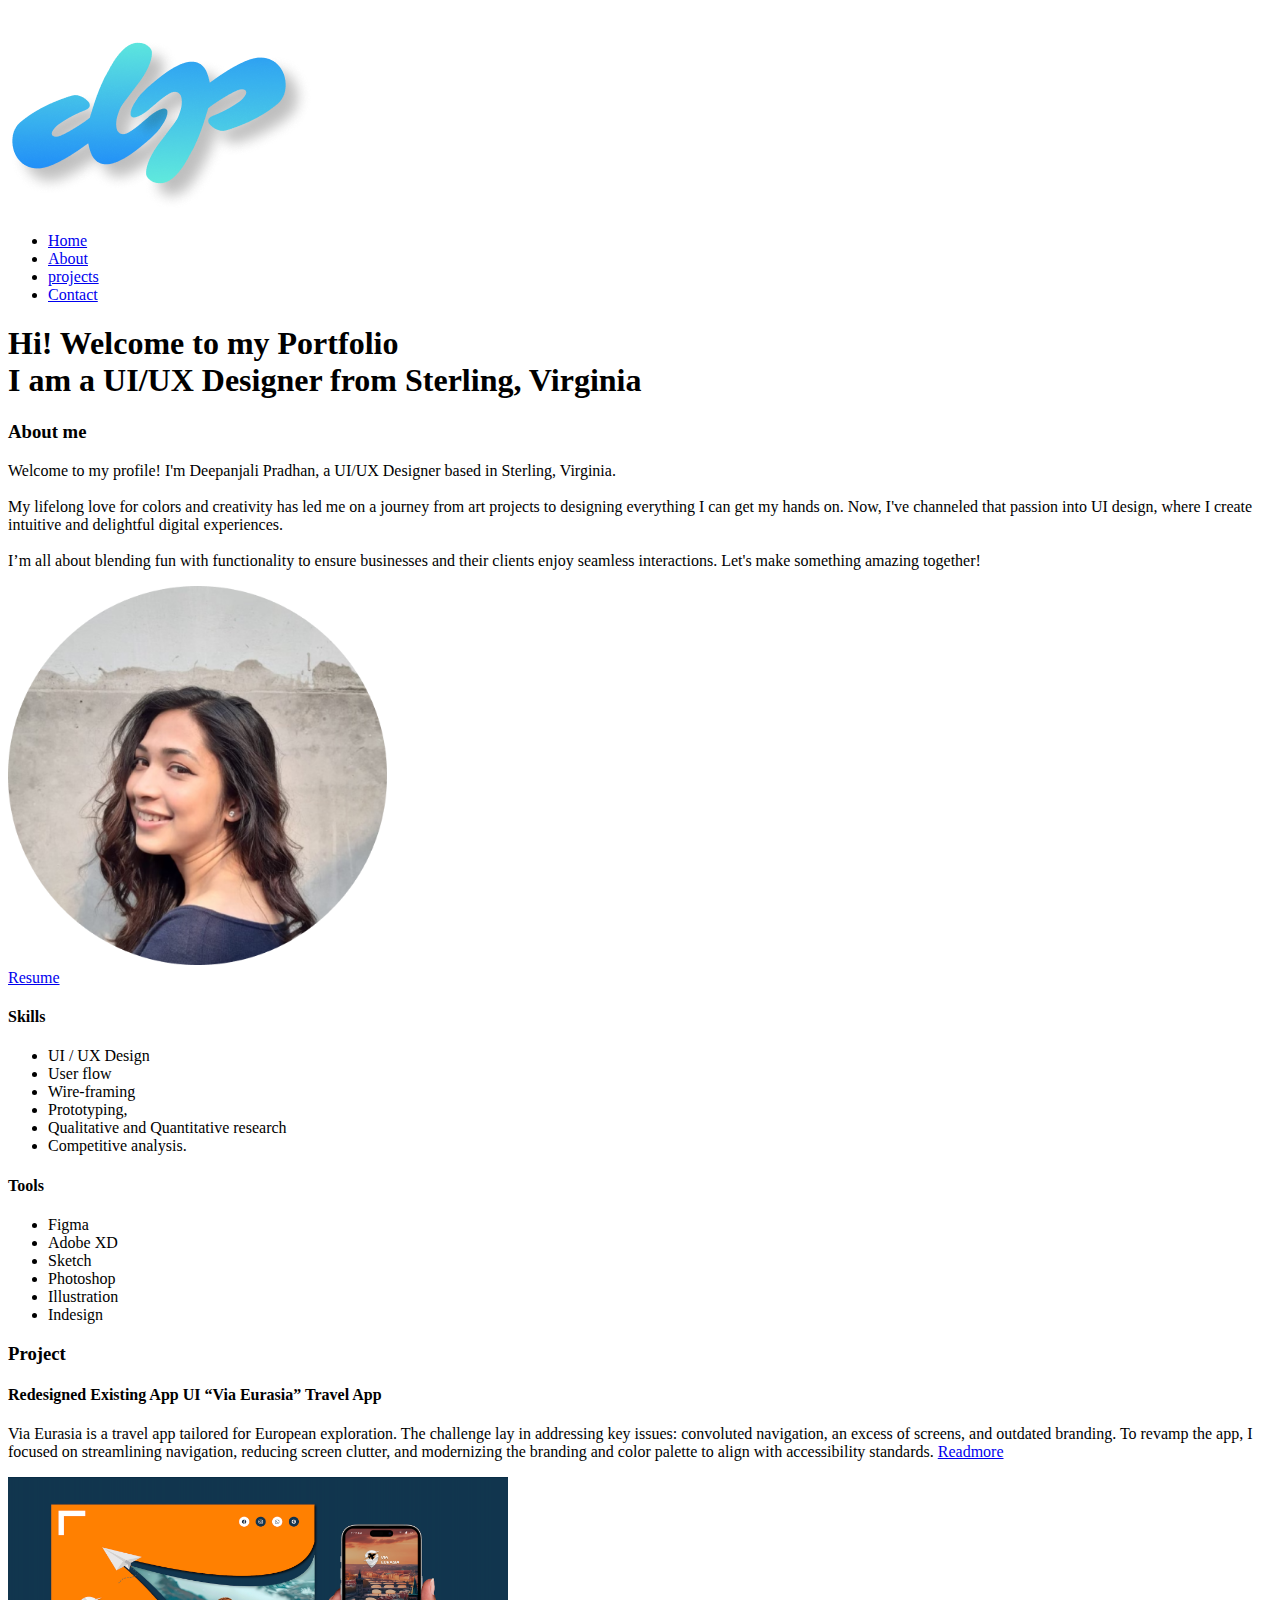
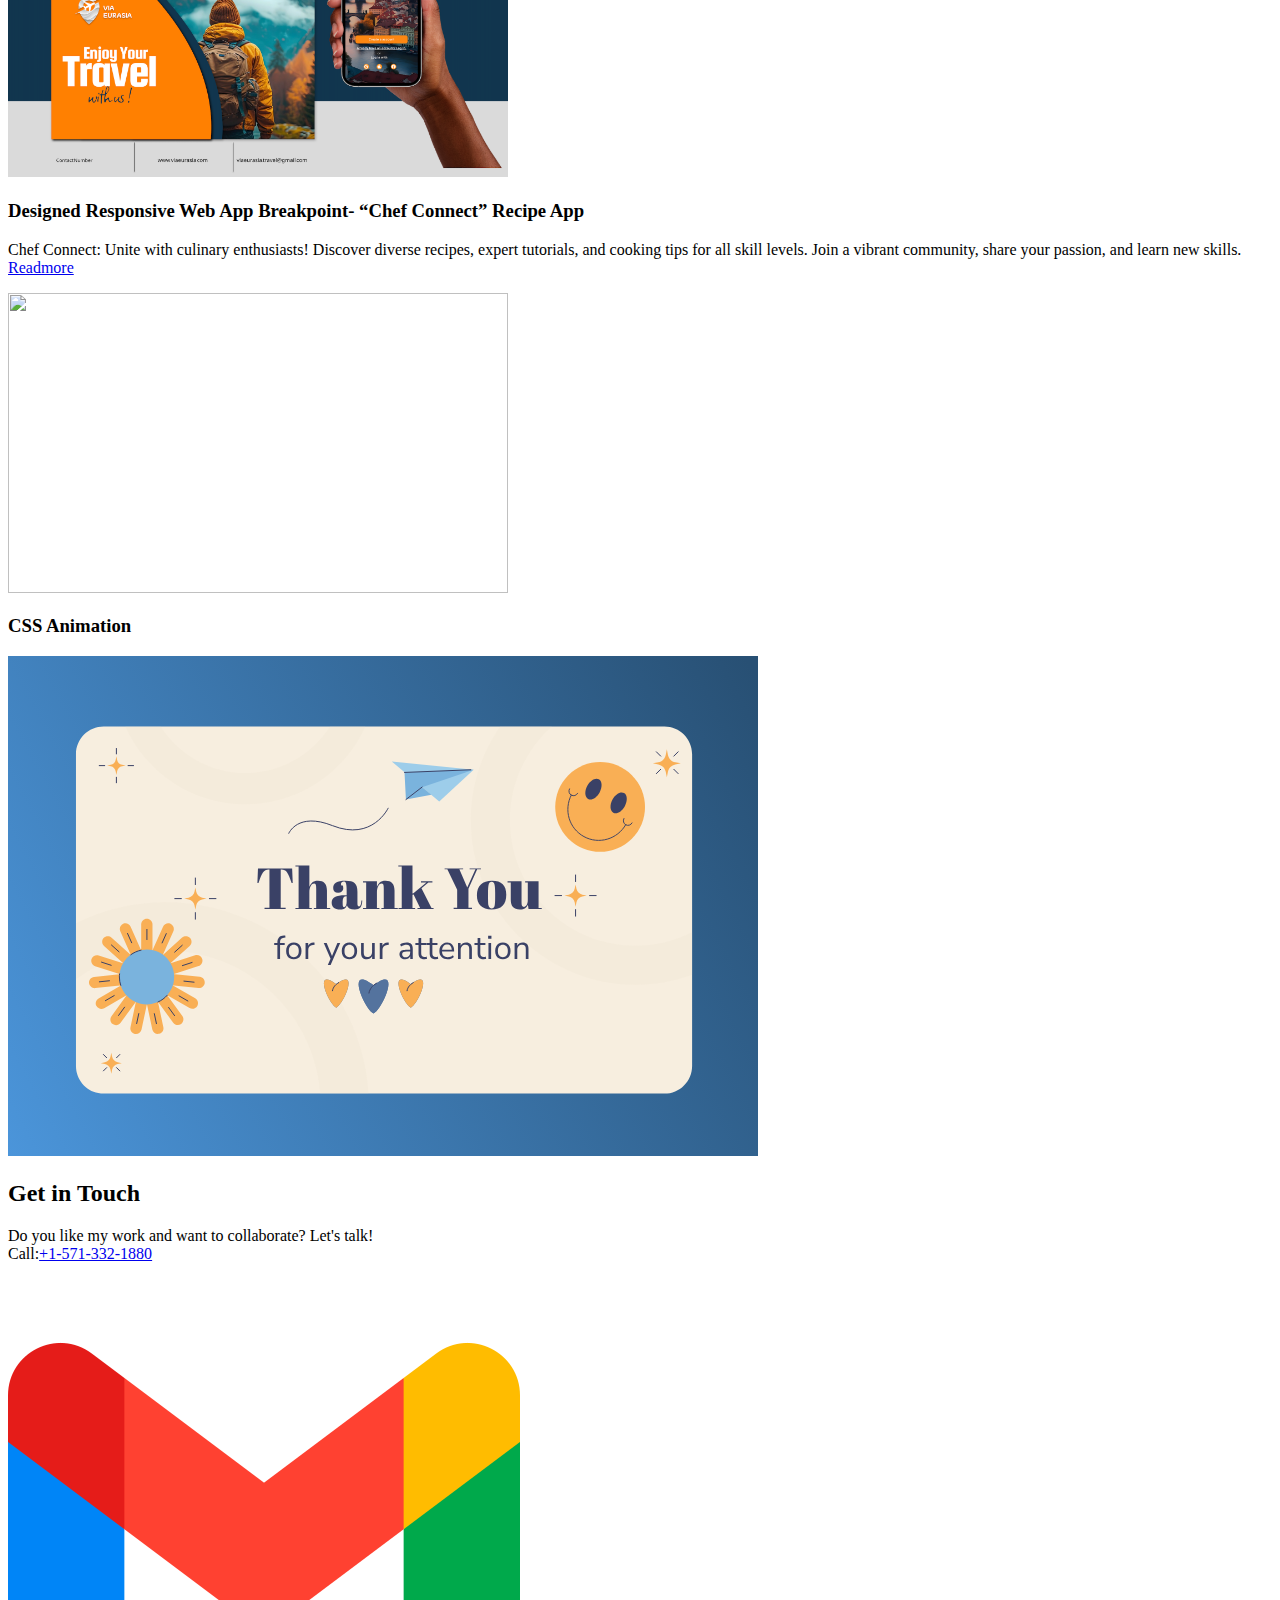
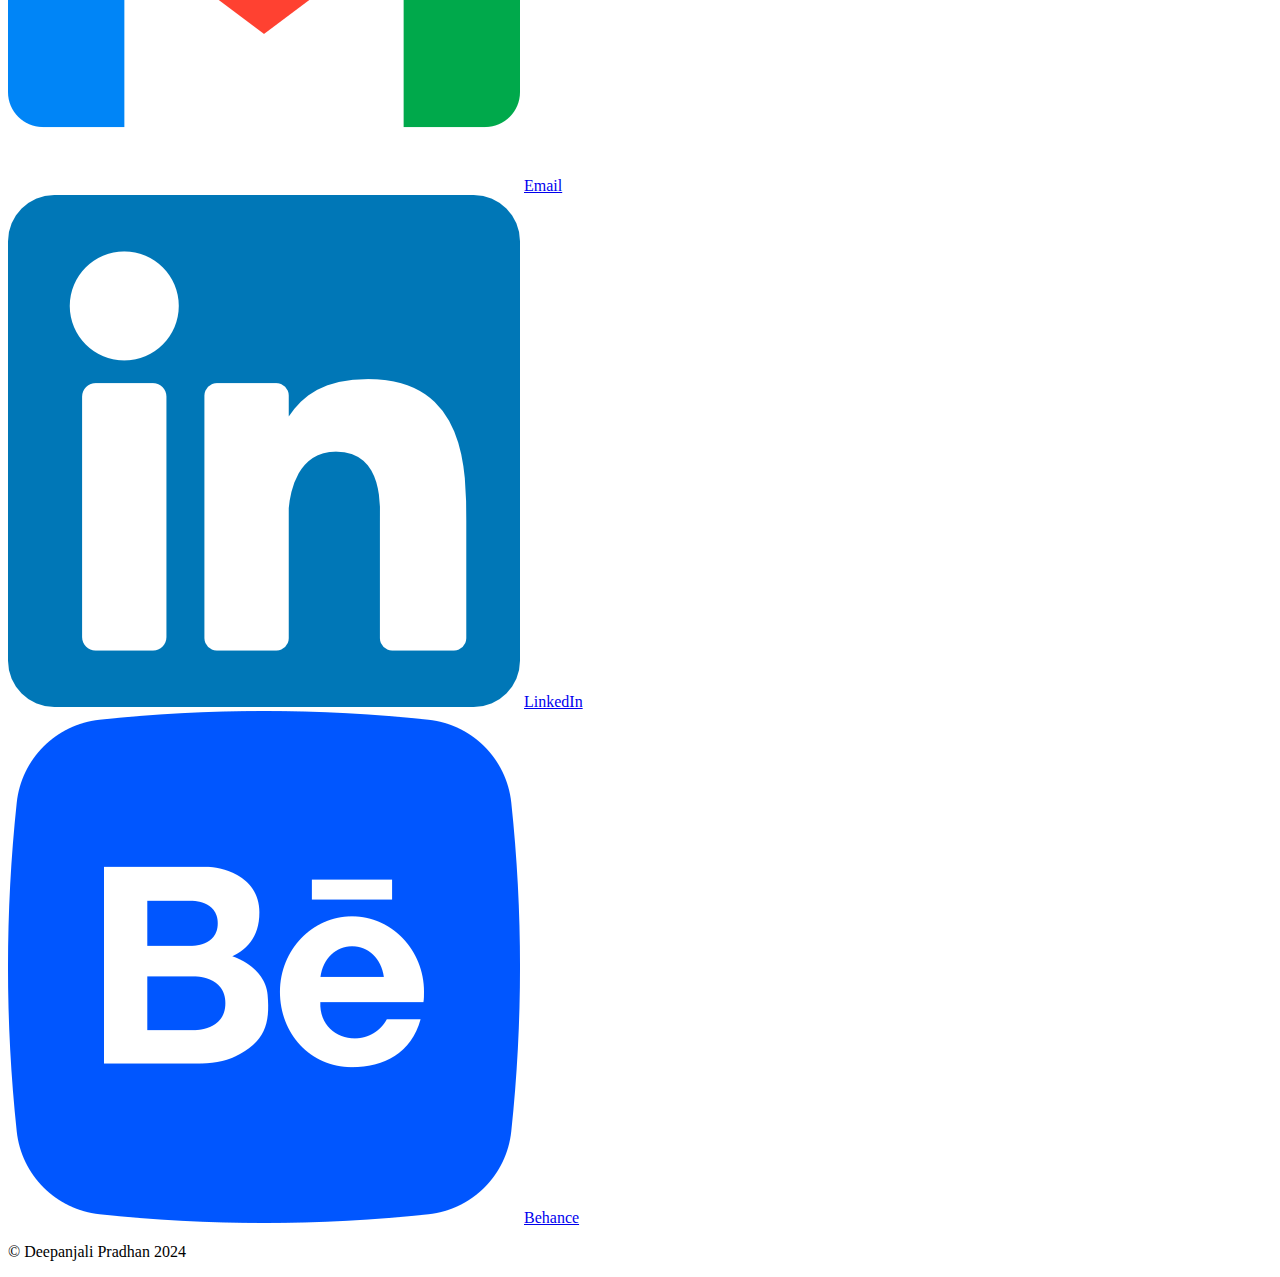
==== index.html @ 32b895e5 "Added scripts.js to log a message." ====
<!DOCTYPE html>
<html lang="en">

<head>
    <meta charset="UTF-8">
    <meta name="viewport" content="width=device-width, initial-scale=1.0">
    <title>Portfolio</title>
    <link href="https://fonts.googleapis.com/css2?family=Roboto:wght@400;700&family=Open+Sans:wght@400;700&display=swap" rel="stylesheet">
    <link rel="stylesheet" href="css/styles.css">
    <link rel="stylesheet" href="css/grids.css">
    <link rel="stylesheet" href="css/animation.css">

    <nav class="navbar">
        <div class="logo">

            <img src="images/logo.png" class="logo" alt="logo"/>
        </div>
    
            <ul class="nav-list">
                
                    <li class="nav-item"><a href="#home">Home</a></li>
                    <li class="nav-item"><a href="#about">About</a></li>
                    <li class="nav-item"><a href="#projects">projects</a></li>
                    <li class="nav-item"><a href="#contact">Contact</a></li>
            </ul>
   </nav> 
</head>
    <body>
    <main>
        <div id="hero">
            <div class="container"> 
                <span>
                <h1>Hi! Welcome to my Portfolio
                    <br>I am a UI/UX Designer from Sterling, Virginia
                </h1>
                </span>
                <h3>About me</h3>
                <p class="description">Welcome to my profile!
                    I'm Deepanjali Pradhan, a UI/UX Designer based in Sterling, Virginia.
                    <br></br>
                    My lifelong love for colors and creativity has led me on a journey from art projects to designing
                    everything I can get my hands on. Now, I've channeled that passion into UI design, where I create
                    intuitive and delightful digital experiences.
                    <br></br>
                    I’m all about blending fun with functionality to ensure businesses and their clients enjoy seamless
                    interactions. Let's make something amazing together!
                </p>
                <img width="30%" src=" images/hero.png" alt="hero image" title="hero image"/>
           
                <div class="button-wrapper">
                 <a class="button" href="pdf/Deepanjali.Resume.pdf" download>Resume</a>
                </div>
                <div class="list-item">
                     <h4>Skills </h4>
                     <ul>
                         <li>UI / UX Design</li>
                         <li>User flow</li>
                         <li>Wire-framing</li>
                         <li>Prototyping,</li>
                         <li>Qualitative and Quantitative research</li>
                         <li>Competitive analysis.</li>
                    </ul>
                </div>
                
    
                <div class="list-item">
                    <h4>Tools</h4>
                    <ul>
                        <li> Figma</li>
                        <li> Adobe XD</li>
                        <li> Sketch</li>
                        <li> Photoshop</li>
                        <li> Illustration</li>
                        <li> Indesign</li>
                    </ul>
                </div>
            </div>

        </div>

      

        <div class="container-fluid">
           
            <div class="row"> 
                <div class="column">
                    <div class="redesigned">
                    <h3>Project</h3>
                    <h4>Redesigned Existing App UI “Via Eurasia” Travel App</h4>
                    <p>Via Eurasia is a travel app tailored for European exploration. The challenge lay in
                addressing key issues: convoluted navigation, an excess of screens, and outdated branding. 
                To revamp the app, I focused on streamlining navigation, reducing screen clutter, and 
                modernizing the branding and color palette to align with accessibility standards. 
                    <a class="button0" href="readmore:">Readmore</a></p> 
                    </div>
               </div>
               <div class="column">
                    <img width="500px" height="300px" class="img1" src="images/redesigned.png">
                </div>
            </div>
        </div>


        <div class="container-fluid">
            <div class="row"> 
                <div class="column">
                  <div class="chef">
                  <h3>Designed Responsive Web App Breakpoint- “Chef Connect” Recipe App</h3>
                  <p>Chef Connect: Unite with culinary enthusiasts! Discover diverse recipes, expert tutorials,
                    and cooking tips for all skill levels. Join a vibrant community, share your passion, and 
                    learn new skills.
                    <a class="button0" href="readmore">Readmore</a></p>
                  </div>
                </div>
                <div class="column">
                  <img width="500px" height="300px" class="img2" src="images/cover copy 2.jpg">
                </div>
            </div>
       </div>
       <div class="box">
        <div class="row"> 
            <div class="column">
              <div class="Thankyou">
           <h3>CSS Animation</h3>
           <svg width="750" height="500" viewBox="0 0 750 500" fill="none" xmlns="http://www.w3.org/2000/svg">
            <g id="40479288_8818284 1" clip-path="url(#clip0_1_2)">
            <g id="BACKGROUND">
            <path id="Vector" d="M752 0H0V500H752V0Z" fill="url(#paint0_linear_1_2)"/>
            </g>
            <g id="OBJECTS">
            <g id="Group">
            <path id="Vector_2" d="M684.11 98.19V409.89C684.11 425.19 671.71 437.59 656.41 437.59H95.67C93.83 437.59 92.04 437.41 90.31 437.07C77.57 434.57 67.97 423.35 67.97 409.89V98.19C67.97 82.89 80.37 70.49 95.67 70.49H656.41C671.71 70.49 684.11 82.89 684.11 98.19Z" fill="#F7EEDF"/>
            <path id="Vector_3" opacity="0.2" d="M627.541 328.781C647.407 328.781 666.462 325.245 684.11 318.768V276.305C667.098 284.919 647.878 289.78 627.541 289.78C558.255 289.78 501.886 233.411 501.886 164.125C501.886 126.958 518.112 93.514 543.845 70.489H492.183C473.723 97.092 462.886 129.364 462.886 164.125C462.886 254.917 536.75 328.781 627.541 328.781Z" fill="#EDE0CC"/>
            <path id="Vector_4" opacity="0.2" d="M157.717 246.323C125.517 246.323 95.05 253.866 67.97 267.258V323.125C93.314 305.07 124.297 294.44 157.717 294.44C239.204 294.44 306.209 357.635 312.297 437.59H360.509C354.334 331.083 265.744 246.323 157.717 246.323Z" fill="#EDE0CC"/>
            <path id="Vector_5" opacity="0.2" d="M237.348 148.249C290.713 148.249 336.748 116.28 357.318 70.49H322.046C304.233 98.496 272.925 117.117 237.347 117.117C201.769 117.117 170.461 98.496 152.649 70.49H117.377C137.948 116.281 183.983 148.249 237.348 148.249Z" fill="#EDE0CC"/>
            </g>
            <g id="smiley">
            <path id="Vector_6" d="M623.868 182.674C641.4 165.141 641.4 136.715 623.868 119.182C606.335 101.649 577.909 101.649 560.376 119.182C542.843 136.715 542.843 165.141 560.376 182.674C577.909 200.207 606.335 200.207 623.868 182.674Z" fill="#F9AF55"/>
            <g id="Group_2">
            <g id="Group_3">
            <path id="Vector_7" d="M591.615 136.516C594.567 131.096 594.207 125.203 590.811 123.354C587.415 121.505 582.27 124.4 579.318 129.82C576.367 135.241 576.727 141.134 580.122 142.983C583.518 144.832 588.663 141.937 591.615 136.516Z" fill="#3A4166"/>
            <path id="Vector_8" d="M616.813 150.207C613.861 155.628 608.715 158.524 605.32 156.674C601.924 154.825 601.564 148.931 604.516 143.51C607.468 138.089 612.614 135.194 616.009 137.043C619.405 138.893 619.765 144.786 616.813 150.207Z" fill="#3A4166"/>
            </g>
            </g>
            <g id="Group_4">
            <path id="Vector_9" d="M563.33 139.028C555.504 153.984 561.085 172.506 575.966 180.608C590.847 188.711 609.433 183.349 617.749 168.66" stroke="#3A4166" stroke-width="0.9463" stroke-miterlimit="10" stroke-linecap="round" stroke-linejoin="round"/>
            <path id="Vector_10" d="M561.483 132.862C560.257 135.114 561.088 137.935 563.341 139.161C565.593 140.387 568.413 139.556 569.64 137.303" stroke="#3A4166" stroke-width="0.9463" stroke-miterlimit="10" stroke-linecap="round" stroke-linejoin="round"/>
            <path id="Vector_11" d="M615.904 162.495C614.677 164.747 615.509 167.567 617.761 168.794C620.013 170.02 622.834 169.189 624.06 166.936" stroke="#3A4166" stroke-width="0.9463" stroke-miterlimit="10" stroke-linecap="round" stroke-linejoin="round"/>
            </g>
            </g>
            <g id="flower">
            <g id="Group_5">
            <path id="Vector_12" d="M138.829 306.326C135.721 306.326 133.177 303.783 133.177 300.674V268.432C133.177 265.324 135.72 262.78 138.829 262.78C141.937 262.78 144.481 265.323 144.481 268.432V300.674C144.481 303.783 141.938 306.326 138.829 306.326Z" fill="#F9AF55"/>
            <path id="Vector_13" d="M132.879 307.61C130.039 308.874 126.682 307.585 125.417 304.746L112.303 275.291C111.039 272.451 112.328 269.094 115.167 267.829C118.007 266.565 121.364 267.854 122.629 270.693L135.743 300.147C137.008 302.988 135.719 306.346 132.879 307.61Z" fill="#F9AF55"/>
            <path id="Vector_14" d="M127.966 311.204C125.886 313.514 122.294 313.702 119.984 311.622L96.024 290.048C93.714 287.968 93.526 284.376 95.606 282.066C97.686 279.756 101.278 279.568 103.588 281.648L127.549 303.222C129.858 305.302 130.046 308.894 127.966 311.204Z" fill="#F9AF55"/>
            <path id="Vector_15" d="M124.939 316.485C123.978 319.441 120.774 321.074 117.818 320.114L87.154 310.151C84.198 309.19 82.565 305.986 83.525 303.03C84.486 300.074 87.69 298.441 90.646 299.401L121.31 309.364C124.267 310.324 125.9 313.529 124.939 316.485Z" fill="#F9AF55"/>
            <path id="Vector_16" d="M124.322 322.541C124.647 325.632 122.384 328.428 119.292 328.752L87.227 332.122C84.136 332.447 81.341 330.183 81.016 327.092C80.691 324.001 82.955 321.205 86.046 320.881L118.111 317.511C121.202 317.186 123.997 319.449 124.322 322.541Z" fill="#F9AF55"/>
            <path id="Vector_17" d="M126.221 328.324C127.775 331.016 126.844 334.49 124.152 336.044L96.23 352.165C93.538 353.719 90.064 352.788 88.51 350.096C86.956 347.404 87.887 343.93 90.579 342.376L118.501 326.255C121.193 324.701 124.667 325.632 126.221 328.324Z" fill="#F9AF55"/>
            <path id="Vector_18" d="M130.309 332.835C132.824 334.662 133.386 338.214 131.559 340.729L112.608 366.813C110.781 369.328 107.228 369.89 104.714 368.063C102.199 366.236 101.637 362.684 103.464 360.169L122.415 334.085C124.242 331.57 127.794 331.008 130.309 332.835Z" fill="#F9AF55"/>
            <path id="Vector_19" d="M135.877 335.293C138.917 335.939 140.876 338.956 140.23 341.996L133.526 373.533C132.88 376.573 129.863 378.532 126.823 377.886C123.783 377.24 121.824 374.223 122.47 371.183L129.173 339.645C129.821 336.605 132.837 334.647 135.877 335.293Z" fill="#F9AF55"/>
            <path id="Vector_20" d="M141.965 335.274C145.005 334.628 148.022 336.587 148.668 339.627L155.371 371.165C156.017 374.205 154.058 377.222 151.018 377.868C147.978 378.514 144.961 376.555 144.315 373.515L137.611 341.977C136.965 338.936 138.924 335.92 141.965 335.274Z" fill="#F9AF55"/>
            <path id="Vector_21" d="M147.517 332.78C150.032 330.953 153.584 331.516 155.411 334.03L174.362 360.114C176.189 362.629 175.626 366.181 173.112 368.008C170.597 369.835 167.045 369.272 165.218 366.758L146.267 340.674C144.44 338.16 145.003 334.607 147.517 332.78Z" fill="#F9AF55"/>
            <path id="Vector_22" d="M151.576 328.244C153.13 325.552 156.604 324.621 159.296 326.175L187.219 342.296C189.911 343.85 190.842 347.324 189.288 350.016C187.734 352.708 184.26 353.639 181.568 352.085L153.646 335.964C150.953 334.41 150.022 330.936 151.576 328.244Z" fill="#F9AF55"/>
            <path id="Vector_23" d="M153.439 322.449C153.764 319.358 156.559 317.094 159.65 317.419L191.715 320.789C194.806 321.114 197.07 323.909 196.745 327C196.42 330.091 193.625 332.355 190.534 332.03L158.469 328.66C155.377 328.335 153.114 325.54 153.439 322.449Z" fill="#F9AF55"/>
            <path id="Vector_24" d="M152.783 316.397C151.823 313.441 153.455 310.236 156.412 309.276L187.076 299.313C190.032 298.352 193.237 299.985 194.197 302.942C195.158 305.898 193.525 309.103 190.569 310.063L159.905 320.026C156.949 320.986 153.744 319.353 152.783 316.397Z" fill="#F9AF55"/>
            <path id="Vector_25" d="M149.723 311.135C147.643 308.825 147.831 305.233 150.141 303.153L174.101 281.579C176.411 279.499 180.003 279.687 182.083 281.997C184.163 284.307 183.975 287.899 181.665 289.979L157.705 311.553C155.395 313.633 151.803 313.445 149.723 311.135Z" fill="#F9AF55"/>
            <path id="Vector_26" d="M144.787 307.573C141.947 306.309 140.658 302.951 141.923 300.111L155.037 270.656C156.301 267.816 159.659 266.527 162.499 267.792C165.339 269.056 166.628 272.414 165.363 275.254L152.249 304.709C150.985 307.548 147.627 308.837 144.787 307.573Z" fill="#F9AF55"/>
            <path id="Vector_27" d="M165.505 327.348C169.026 312.617 159.939 297.821 145.208 294.299C130.477 290.778 115.681 299.865 112.16 314.596C108.638 329.327 117.725 344.123 132.456 347.644C147.187 351.166 161.983 342.079 165.505 327.348Z" fill="#7AB3DD"/>
            <path id="Vector_28" d="M112.732 329.415C111.871 326.753 111.405 323.913 111.405 320.964C111.405 319.939 111.461 318.926 111.571 317.93" stroke="#3A4166" stroke-miterlimit="10" stroke-linecap="round" stroke-linejoin="round"/>
            <path id="Vector_29" d="M159.287 339.229C156.725 342.097 153.569 344.422 150.012 346.013" stroke="#3A4166" stroke-miterlimit="10" stroke-linecap="round" stroke-linejoin="round"/>
            <path id="Vector_30" d="M122.732 298.759C125.777 296.548 129.295 294.947 133.106 294.138" stroke="#3A4166" stroke-miterlimit="10" stroke-linecap="round" stroke-linejoin="round"/>
            </g>
            <path id="Vector_31" d="M138.914 273.395V283.587" stroke="#3A4166" stroke-miterlimit="10" stroke-linecap="round" stroke-linejoin="round"/>
            <path id="Vector_32" d="M119.529 277.437L123.674 286.747" stroke="#3A4166" stroke-miterlimit="10" stroke-linecap="round" stroke-linejoin="round"/>
            <path id="Vector_33" d="M103.463 289.014L111.037 295.834" stroke="#3A4166" stroke-miterlimit="10" stroke-linecap="round" stroke-linejoin="round"/>
            <path id="Vector_34" d="M93.495 306.125L103.188 309.274" stroke="#3A4166" stroke-miterlimit="10" stroke-linecap="round" stroke-linejoin="round"/>
            <path id="Vector_35" d="M91.349 325.811L101.484 324.745" stroke="#3A4166" stroke-miterlimit="10" stroke-linecap="round" stroke-linejoin="round"/>
            <path id="Vector_36" d="M97.394 344.668L106.221 339.572" stroke="#3A4166" stroke-miterlimit="10" stroke-linecap="round" stroke-linejoin="round"/>
            <path id="Vector_37" d="M110.588 359.435L116.578 351.19" stroke="#3A4166" stroke-miterlimit="10" stroke-linecap="round" stroke-linejoin="round"/>
            <path id="Vector_38" d="M128.646 367.56L130.765 357.591" stroke="#3A4166" stroke-miterlimit="10" stroke-linecap="round" stroke-linejoin="round"/>
            <path id="Vector_39" d="M148.449 367.637L146.33 357.668" stroke="#3A4166" stroke-miterlimit="10" stroke-linecap="round" stroke-linejoin="round"/>
            <path id="Vector_40" d="M166.57 359.653L160.58 351.408" stroke="#3A4166" stroke-miterlimit="10" stroke-linecap="round" stroke-linejoin="round"/>
            <path id="Vector_41" d="M179.878 344.988L171.052 339.893" stroke="#3A4166" stroke-miterlimit="10" stroke-linecap="round" stroke-linejoin="round"/>
            <path id="Vector_42" d="M186.07 326.179L175.935 325.114" stroke="#3A4166" stroke-miterlimit="10" stroke-linecap="round" stroke-linejoin="round"/>
            <path id="Vector_43" d="M184.077 306.477L174.385 309.627" stroke="#3A4166" stroke-miterlimit="10" stroke-linecap="round" stroke-linejoin="round"/>
            <path id="Vector_44" d="M174.243 289.29L166.669 296.109" stroke="#3A4166" stroke-miterlimit="10" stroke-linecap="round" stroke-linejoin="round"/>
            <path id="Vector_45" d="M158.268 277.588L154.122 286.898" stroke="#3A4166" stroke-miterlimit="10" stroke-linecap="round" stroke-linejoin="round"/>
            </g>
            <g id="paperplane">
            <g id="Group_6">
            <g id="Group_7">
            <path id="Vector_46" d="M383.773 105.598L431.252 145.52L465.624 113.662L383.773 105.598Z" fill="#9DCDEA"/>
            <path id="Vector_47" d="M465.624 113.662L396.514 116.425L397.925 143.53L413.978 131.222L465.624 113.662Z" fill="#7AB3DD"/>
            <path id="Vector_48" d="M423.434 138.851L397.925 143.53L414.097 131.083L414.886 131.687L423.434 138.851Z" fill="#7AB3DD"/>
            <path id="Vector_49" d="M397.925 143.53L414.097 131.083" stroke="#3A4166" stroke-miterlimit="10" stroke-linecap="round" stroke-linejoin="round"/>
            </g>
            <path id="Vector_50" d="M396.514 116.425L462.818 113.775" stroke="#3A4166" stroke-miterlimit="10" stroke-linecap="round" stroke-linejoin="round"/>
            </g>
            <path id="Vector_51" d="M280.741 177.365C280.741 177.365 289.389 155.673 324.444 169.618C364.493 185.55 380.133 152.225 380.133 152.225" stroke="#3A4166" stroke-miterlimit="10" stroke-linecap="round" stroke-linejoin="round"/>
            </g>
            <g id="Group_8">
            <g id="Group_9">
            <g id="Group_10">
            <path id="Vector_52" d="M365.557 329.332C336.826 307.648 356.863 354.005 365.557 357.533C374.252 354.005 394.289 307.648 365.557 329.332Z" fill="#54739E"/>
            </g>
            <g id="Group_11">
            <path id="Vector_53" d="M365.557 329.332C336.826 307.648 356.863 354.005 365.557 357.533C374.252 354.005 394.289 307.648 365.557 329.332Z" fill="#54739E"/>
            </g>
            <g id="Group_12">
            <path id="Vector_54" d="M368.485 327.241C367.571 327.852 366.596 328.547 365.557 329.331C365.557 329.331 361.53 332.444 360.961 337.07" stroke="#3A4166" stroke-miterlimit="10" stroke-linecap="round" stroke-linejoin="round"/>
            </g>
            </g>
            <g id="Group_13">
            <g id="Group_14">
            <g id="Group_15">
            <path id="Vector_55" d="M328.265 328.334C304.515 310.41 321.078 348.729 328.265 351.646C335.452 348.73 352.015 310.41 328.265 328.334Z" fill="#54739E"/>
            </g>
            <g id="Group_16">
            <path id="Vector_56" d="M328.265 328.334C304.515 310.41 321.078 348.729 328.265 351.646C335.452 348.73 352.015 310.41 328.265 328.334Z" fill="#F9AF55"/>
            </g>
            <g id="Group_17">
            <path id="Vector_57" d="M330.685 326.607C329.929 327.112 329.123 327.687 328.265 328.335C328.265 328.335 324.936 330.908 324.466 334.732" stroke="#3A4166" stroke-miterlimit="10" stroke-linecap="round" stroke-linejoin="round"/>
            </g>
            </g>
            <g id="Group_18">
            <g id="Group_19">
            <path id="Vector_58" d="M402.85 328.334C379.1 310.41 395.663 348.729 402.85 351.646C410.037 348.73 426.6 310.41 402.85 328.334Z" fill="#54739E"/>
            </g>
            <g id="Group_20">
            <path id="Vector_59" d="M402.85 328.334C379.1 310.41 395.663 348.729 402.85 351.646C410.037 348.73 426.6 310.41 402.85 328.334Z" fill="#F9AF55"/>
            </g>
            <g id="Group_21">
            <path id="Vector_60" d="M405.27 326.607C404.514 327.112 403.708 327.687 402.85 328.335C402.85 328.335 399.521 330.908 399.051 334.732" stroke="#3A4166" stroke-miterlimit="10" stroke-linecap="round" stroke-linejoin="round"/>
            </g>
            </g>
            </g>
            </g>
            <g id="star">
            <g id="star_2">
            <path id="Vector_61" d="M665.85 113.297L670.152 117.599" stroke="#3A4166" stroke-miterlimit="10" stroke-linecap="round" stroke-linejoin="round"/>
            <g id="Group_22">
            <path id="Vector_62" d="M658.84 93.343L659.943 98.875C660.682 102.579 663.577 105.475 667.281 106.213L672.813 107.316L667.281 108.419C663.577 109.157 660.681 112.053 659.943 115.757L658.84 121.289L657.737 115.757C656.998 112.053 654.103 109.157 650.399 108.419L644.867 107.316L650.399 106.213C654.103 105.475 656.999 102.579 657.737 98.875L658.84 93.343Z" fill="#F9AF55"/>
            <path id="Vector_63" d="M648.36 95.807L652.662 100.109" stroke="#3A4166" stroke-miterlimit="10" stroke-linecap="round" stroke-linejoin="round"/>
            <path id="Vector_64" d="M648.36 117.599L652.662 113.297" stroke="#3A4166" stroke-miterlimit="10" stroke-linecap="round" stroke-linejoin="round"/>
            <path id="Vector_65" d="M665.85 100.109L670.152 95.807" stroke="#3A4166" stroke-miterlimit="10" stroke-linecap="round" stroke-linejoin="round"/>
            </g>
            </g>
            <g id="star_3">
            <path id="Vector_66" d="M187.371 231.426L188.253 235.849C188.843 238.81 191.158 241.125 194.119 241.715L198.542 242.597L194.119 243.479C191.158 244.069 188.843 246.384 188.253 249.345L187.371 253.768L186.489 249.345C185.899 246.384 183.584 244.069 180.623 243.479L176.2 242.597L180.623 241.715C183.584 241.125 185.899 238.81 186.489 235.849L187.371 231.426Z" fill="#F9AF55"/>
            <g id="Group_23">
            <path id="Vector_67" d="M187.371 256.615V263.168" stroke="#3A4166" stroke-miterlimit="10" stroke-linecap="round" stroke-linejoin="round"/>
            <path id="Vector_68" d="M187.371 222.025V228.578" stroke="#3A4166" stroke-miterlimit="10" stroke-linecap="round" stroke-linejoin="round"/>
            <path id="Vector_69" d="M201.389 242.596H207.942" stroke="#3A4166" stroke-miterlimit="10" stroke-linecap="round" stroke-linejoin="round"/>
            <path id="Vector_70" d="M166.8 242.596H173.353" stroke="#3A4166" stroke-miterlimit="10" stroke-linecap="round" stroke-linejoin="round"/>
            </g>
            </g>
            <g id="star_4">
            <path id="Vector_71" d="M567.572 228.401L568.454 232.824C569.044 235.785 571.359 238.1 574.32 238.69L578.742 239.572L574.32 240.454C571.359 241.044 569.044 243.359 568.454 246.32L567.572 250.743L566.69 246.32C566.1 243.359 563.785 241.044 560.824 240.454L556.401 239.572L560.824 238.69C563.785 238.1 566.1 235.785 566.69 232.824L567.572 228.401Z" fill="#F9AF55"/>
            <g id="Group_24">
            <path id="Vector_72" d="M567.572 253.59V260.143" stroke="#3A4166" stroke-miterlimit="10" stroke-linecap="round" stroke-linejoin="round"/>
            <path id="Vector_73" d="M567.572 219V225.553" stroke="#3A4166" stroke-miterlimit="10" stroke-linecap="round" stroke-linejoin="round"/>
            <path id="Vector_74" d="M581.59 239.572H588.143" stroke="#3A4166" stroke-miterlimit="10" stroke-linecap="round" stroke-linejoin="round"/>
            <path id="Vector_75" d="M547 239.572H553.553" stroke="#3A4166" stroke-miterlimit="10" stroke-linecap="round" stroke-linejoin="round"/>
            </g>
            </g>
            <g id="star_5">
            <path id="Vector_76" d="M108.393 100.292L109.128 103.977C109.62 106.444 111.549 108.373 114.016 108.865L117.701 109.6L114.016 110.335C111.549 110.827 109.62 112.756 109.128 115.223L108.393 118.908L107.658 115.223C107.166 112.756 105.237 110.827 102.77 110.335L99.085 109.6L102.77 108.865C105.237 108.373 107.166 106.444 107.658 103.977L108.393 100.292Z" fill="#F9AF55"/>
            <g id="Group_25">
            <path id="Vector_77" d="M108.393 121.281V126.741" stroke="#3A4166" stroke-miterlimit="10" stroke-linecap="round" stroke-linejoin="round"/>
            <path id="Vector_78" d="M108.393 92.459V97.919" stroke="#3A4166" stroke-miterlimit="10" stroke-linecap="round" stroke-linejoin="round"/>
            <path id="Vector_79" d="M120.074 109.6H125.534" stroke="#3A4166" stroke-miterlimit="10" stroke-linecap="round" stroke-linejoin="round"/>
            <path id="Vector_80" d="M91.251 109.6H96.712" stroke="#3A4166" stroke-miterlimit="10" stroke-linecap="round" stroke-linejoin="round"/>
            </g>
            </g>
            <g id="star_6">
            <path id="Vector_81" d="M108.573 411.647L111.808 414.882" stroke="#3A4166" stroke-miterlimit="10" stroke-linecap="round" stroke-linejoin="round"/>
            <g id="Group_26">
            <path id="Vector_82" d="M103.302 396.643L104.131 400.803C104.686 403.588 106.863 405.766 109.649 406.321L113.809 407.15L109.649 407.979C106.864 408.534 104.686 410.712 104.131 413.497L103.302 417.657L102.473 413.497C101.918 410.712 99.74 408.534 96.955 407.979L92.795 407.15L96.955 406.321C99.74 405.766 101.918 403.589 102.473 400.803L103.302 396.643Z" fill="#F9AF55"/>
            <path id="Vector_83" d="M95.422 398.496L98.657 401.731" stroke="#3A4166" stroke-miterlimit="10" stroke-linecap="round" stroke-linejoin="round"/>
            <path id="Vector_84" d="M95.422 414.882L98.657 411.647" stroke="#3A4166" stroke-miterlimit="10" stroke-linecap="round" stroke-linejoin="round"/>
            <path id="Vector_85" d="M108.573 401.731L111.808 398.496" stroke="#3A4166" stroke-miterlimit="10" stroke-linecap="round" stroke-linejoin="round"/>
            </g>
            </g>
            </g>
            </g>
            <g id="TEXTS">
            <path id="for your attention" d="M269.383 303V288.972H266.199V286.883H269.383V286.319C269.383 284.174 269.913 282.549 270.974 281.444C272.058 280.339 273.716 279.72 275.949 279.587L277.242 279.521L277.474 281.577L275.949 281.676C274.578 281.787 273.583 282.196 272.964 282.903C272.367 283.611 272.069 284.639 272.069 285.987V286.883H276.712V288.972H272.069V303H269.383ZM285.81 303.298C284.24 303.298 282.88 302.956 281.73 302.27C280.581 301.585 279.685 300.623 279.044 299.385C278.425 298.125 278.116 296.644 278.116 294.941C278.116 293.239 278.425 291.769 279.044 290.531C279.685 289.27 280.581 288.298 281.73 287.612C282.88 286.927 284.24 286.584 285.81 286.584C287.357 286.584 288.706 286.927 289.855 287.612C291.027 288.298 291.923 289.27 292.542 290.531C293.183 291.769 293.503 293.239 293.503 294.941C293.503 296.644 293.183 298.125 292.542 299.385C291.923 300.623 291.027 301.585 289.855 302.27C288.706 302.956 287.357 303.298 285.81 303.298ZM285.81 301.143C287.313 301.143 288.518 300.612 289.424 299.551C290.331 298.468 290.784 296.931 290.784 294.941C290.784 292.929 290.331 291.393 289.424 290.332C288.518 289.27 287.313 288.74 285.81 288.74C284.284 288.74 283.068 289.27 282.162 290.332C281.277 291.393 280.835 292.929 280.835 294.941C280.835 296.931 281.277 298.468 282.162 299.551C283.068 300.612 284.284 301.143 285.81 301.143ZM297.538 303V286.883H300.158V289.768C301.02 287.822 302.789 286.75 305.464 286.551L306.426 286.452L306.625 288.773L304.933 288.972C303.408 289.105 302.247 289.591 301.451 290.431C300.655 291.249 300.257 292.377 300.257 293.814V303H297.538ZM319.798 308.969L322.551 302.735L315.752 286.883H318.671L324.01 299.949L329.382 286.883H332.201L322.617 308.969H319.798ZM341.448 303.298C339.879 303.298 338.519 302.956 337.369 302.27C336.22 301.585 335.324 300.623 334.683 299.385C334.064 298.125 333.755 296.644 333.755 294.941C333.755 293.239 334.064 291.769 334.683 290.531C335.324 289.27 336.22 288.298 337.369 287.612C338.519 286.927 339.879 286.584 341.448 286.584C342.996 286.584 344.345 286.927 345.494 287.612C346.666 288.298 347.561 289.27 348.181 290.531C348.822 291.769 349.142 293.239 349.142 294.941C349.142 296.644 348.822 298.125 348.181 299.385C347.561 300.623 346.666 301.585 345.494 302.27C344.345 302.956 342.996 303.298 341.448 303.298ZM341.448 301.143C342.952 301.143 344.157 300.612 345.063 299.551C345.97 298.468 346.423 296.931 346.423 294.941C346.423 292.929 345.97 291.393 345.063 290.332C344.157 289.27 342.952 288.74 341.448 288.74C339.923 288.74 338.707 289.27 337.8 290.332C336.916 291.393 336.474 292.929 336.474 294.941C336.474 296.931 336.916 298.468 337.8 299.551C338.707 300.612 339.923 301.143 341.448 301.143ZM358.881 303.298C355.012 303.298 353.077 301.165 353.077 296.898V286.883H355.764V296.865C355.764 298.302 356.051 299.363 356.626 300.048C357.223 300.734 358.151 301.077 359.412 301.077C360.782 301.077 361.899 300.623 362.761 299.717C363.623 298.788 364.054 297.561 364.054 296.036V286.883H366.741V303H364.121V300.281C363.612 301.253 362.894 302.005 361.965 302.536C361.059 303.044 360.031 303.298 358.881 303.298ZM371.766 303V286.883H374.386V289.768C375.249 287.822 377.017 286.75 379.692 286.551L380.654 286.452L380.853 288.773L379.162 288.972C377.636 289.105 376.476 289.591 375.68 290.431C374.884 291.249 374.486 292.377 374.486 293.814V303H371.766ZM397.243 303.298C396.138 303.298 395.143 303.088 394.259 302.668C393.397 302.226 392.711 301.629 392.203 300.878C391.694 300.126 391.44 299.286 391.44 298.357C391.44 297.185 391.738 296.257 392.335 295.571C392.954 294.886 393.96 294.4 395.353 294.112C396.768 293.803 398.692 293.648 401.124 293.648H402.185V292.62C402.185 291.249 401.897 290.265 401.323 289.668C400.77 289.049 399.874 288.74 398.636 288.74C397.664 288.74 396.724 288.884 395.817 289.171C394.911 289.436 393.982 289.878 393.032 290.498L392.103 288.541C392.943 287.944 393.96 287.469 395.154 287.115C396.37 286.761 397.531 286.584 398.636 286.584C400.715 286.584 402.251 287.093 403.246 288.11C404.263 289.127 404.772 290.708 404.772 292.852V303H402.251V300.214C401.831 301.165 401.179 301.917 400.294 302.469C399.432 303.022 398.415 303.298 397.243 303.298ZM397.675 301.276C399.001 301.276 400.084 300.822 400.925 299.916C401.765 298.987 402.185 297.816 402.185 296.401V295.406H401.157C399.366 295.406 397.951 295.494 396.912 295.671C395.895 295.826 395.176 296.113 394.756 296.533C394.358 296.931 394.159 297.484 394.159 298.191C394.159 299.098 394.469 299.838 395.088 300.413C395.729 300.988 396.591 301.276 397.675 301.276ZM416.222 303.298C414.32 303.298 412.894 302.801 411.944 301.806C410.993 300.789 410.518 299.33 410.518 297.429V288.972H407.367V286.883H410.518V281.941H413.204V286.883H418.311V288.972H413.204V297.163C413.204 298.423 413.469 299.385 414 300.048C414.531 300.69 415.393 301.01 416.587 301.01C416.94 301.01 417.294 300.966 417.648 300.878C418.002 300.789 418.322 300.701 418.61 300.612L419.074 302.668C418.786 302.823 418.366 302.967 417.814 303.099C417.261 303.232 416.73 303.298 416.222 303.298ZM427.395 303.298C425.494 303.298 424.068 302.801 423.117 301.806C422.166 300.789 421.691 299.33 421.691 297.429V288.972H418.54V286.883H421.691V281.941H424.377V286.883H429.484V288.972H424.377V297.163C424.377 298.423 424.642 299.385 425.173 300.048C425.704 300.69 426.566 301.01 427.76 301.01C428.114 301.01 428.467 300.966 428.821 300.878C429.175 300.789 429.495 300.701 429.783 300.612L430.247 302.668C429.96 302.823 429.54 302.967 428.987 303.099C428.434 303.232 427.903 303.298 427.395 303.298ZM439.623 303.298C437.081 303.298 435.069 302.558 433.587 301.077C432.106 299.573 431.365 297.539 431.365 294.975C431.365 293.316 431.697 291.857 432.36 290.597C433.024 289.315 433.93 288.331 435.08 287.645C436.251 286.938 437.6 286.584 439.126 286.584C441.314 286.584 443.028 287.292 444.266 288.707C445.504 290.1 446.123 292.023 446.123 294.477V295.505H433.985C434.074 297.34 434.604 298.744 435.577 299.717C436.55 300.668 437.899 301.143 439.623 301.143C440.596 301.143 441.524 300.999 442.409 300.712C443.293 300.402 444.133 299.905 444.929 299.219L445.858 301.11C445.128 301.795 444.2 302.337 443.072 302.735C441.944 303.111 440.795 303.298 439.623 303.298ZM439.192 288.574C437.666 288.574 436.462 289.049 435.577 290C434.693 290.951 434.173 292.2 434.019 293.747H443.802C443.735 292.111 443.304 290.84 442.508 289.934C441.734 289.027 440.629 288.574 439.192 288.574ZM450.011 303V286.883H452.631V289.635C453.161 288.618 453.913 287.856 454.886 287.347C455.858 286.839 456.953 286.584 458.169 286.584C461.994 286.584 463.906 288.707 463.906 292.952V303H461.22V293.117C461.22 291.614 460.921 290.52 460.324 289.834C459.75 289.127 458.821 288.773 457.539 288.773C456.057 288.773 454.875 289.237 453.99 290.166C453.128 291.072 452.697 292.288 452.697 293.814V303H450.011ZM475.326 303.298C473.425 303.298 471.999 302.801 471.048 301.806C470.097 300.789 469.622 299.33 469.622 297.429V288.972H466.471V286.883H469.622V281.941H472.308V286.883H477.415V288.972H472.308V297.163C472.308 298.423 472.573 299.385 473.104 300.048C473.635 300.69 474.497 301.01 475.691 301.01C476.045 301.01 476.398 300.966 476.752 300.878C477.106 300.789 477.426 300.701 477.714 300.612L478.178 302.668C477.891 302.823 477.471 302.967 476.918 303.099C476.365 303.232 475.835 303.298 475.326 303.298ZM480.122 282.87V279.852H483.438V282.87H480.122ZM480.453 303V286.883H483.14V303H480.453ZM494.86 303.298C493.29 303.298 491.931 302.956 490.781 302.27C489.631 301.585 488.736 300.623 488.095 299.385C487.476 298.125 487.166 296.644 487.166 294.941C487.166 293.239 487.476 291.769 488.095 290.531C488.736 289.27 489.631 288.298 490.781 287.612C491.931 286.927 493.29 286.584 494.86 286.584C496.408 286.584 497.756 286.927 498.906 287.612C500.078 288.298 500.973 289.27 501.592 290.531C502.233 291.769 502.554 293.239 502.554 294.941C502.554 296.644 502.233 298.125 501.592 299.385C500.973 300.623 500.078 301.585 498.906 302.27C497.756 302.956 496.408 303.298 494.86 303.298ZM494.86 301.143C496.364 301.143 497.568 300.612 498.475 299.551C499.381 298.468 499.835 296.931 499.835 294.941C499.835 292.929 499.381 291.393 498.475 290.332C497.568 289.27 496.364 288.74 494.86 288.74C493.335 288.74 492.119 289.27 491.212 290.332C490.328 291.393 489.886 292.929 489.886 294.941C489.886 296.931 490.328 298.468 491.212 299.551C492.119 300.612 493.335 301.143 494.86 301.143ZM506.589 303V286.883H509.209V289.635C509.739 288.618 510.491 287.856 511.464 287.347C512.436 286.839 513.531 286.584 514.747 286.584C518.572 286.584 520.484 288.707 520.484 292.952V303H517.798V293.117C517.798 291.614 517.499 290.52 516.902 289.834C516.328 289.127 515.399 288.773 514.117 288.773C512.635 288.773 511.453 289.237 510.568 290.166C509.706 291.072 509.275 292.288 509.275 293.814V303H506.589Z" fill="#3A4166"/>
            <g id="Group_27">
            <path id="Thank You" d="M284.138 212.397L284.717 226.929H283.617C281.919 221.796 280.413 218.303 279.101 216.45C277.789 214.559 275.898 213.613 273.428 213.613H272.733V251.707H277.654V252.923H256.523V251.707H261.444V213.613H260.691C258.221 213.613 256.31 214.597 254.959 216.566C253.609 218.496 252.123 221.95 250.502 226.929H249.402L249.981 212.397H284.138ZM287.416 209.503H301.368V230.692C301.986 228.917 302.931 227.488 304.205 226.408C305.479 225.327 307.408 224.787 309.994 224.787C315.977 224.787 318.968 228.01 318.968 234.455V251.881H322.21V252.923H305.826V251.881H308.2V233.066C308.2 230.75 308.045 229.264 307.736 228.608C307.428 227.913 306.868 227.566 306.058 227.566C304.822 227.566 303.722 228.376 302.758 229.997C301.831 231.618 301.368 233.587 301.368 235.902V251.881H303.858V252.923H287.416V251.881H290.6V210.545H287.416V209.503ZM336.985 239.318H338.664V234.86C338.664 231.194 338.452 228.743 338.027 227.508C337.641 226.234 336.869 225.597 335.711 225.597C335.017 225.597 334.38 225.79 333.801 226.176C333.261 226.524 332.99 227.025 332.99 227.681C332.99 228.299 333.106 228.936 333.338 229.592H334.785C335.094 230.402 335.248 231.387 335.248 232.545C335.248 233.664 334.766 234.648 333.801 235.497C332.836 236.308 331.62 236.713 330.154 236.713C326.834 236.713 325.175 235.111 325.175 231.908C325.175 227.16 329.208 224.787 337.275 224.787C341.867 224.787 345.032 225.578 346.769 227.16C348.545 228.704 349.432 231.56 349.432 235.729V247.481C349.432 249.488 349.992 250.492 351.111 250.492C352.423 250.492 353.195 248.504 353.427 244.529L354.295 244.586C354.141 247.983 353.504 250.318 352.385 251.592C351.266 252.865 349.432 253.502 346.885 253.502C342.253 253.502 339.59 252.074 338.896 249.218C338.394 250.685 337.641 251.765 336.638 252.46C335.634 253.155 334.168 253.502 332.238 253.502C326.526 253.502 323.67 251.167 323.67 246.497C323.67 243.757 324.75 241.885 326.912 240.881C329.112 239.839 332.469 239.318 336.985 239.318ZM334.669 246.439C334.669 248.446 334.766 249.739 334.959 250.318C335.19 250.897 335.596 251.186 336.175 251.186C336.792 251.186 337.352 250.704 337.854 249.739C338.394 248.736 338.664 247.365 338.664 245.629V240.244H338.259C335.866 240.244 334.669 242.001 334.669 245.513V246.439ZM354.98 225.366H368.933V230.692C369.55 228.917 370.496 227.488 371.769 226.408C373.043 225.327 374.973 224.787 377.559 224.787C383.541 224.787 386.532 228.01 386.532 234.455V251.881H389.774V252.923H373.39V251.881H375.764V233.066C375.764 230.75 375.61 229.264 375.301 228.608C374.992 227.913 374.433 227.566 373.622 227.566C372.387 227.566 371.287 228.376 370.322 229.997C369.396 231.618 368.933 233.587 368.933 235.902V251.881H371.422V252.923H354.98V251.881H358.164V226.408H354.98V225.366ZM409.471 252.923V251.881H412.134L405.592 238.45L404.492 238.739V251.881H407.155V252.923H390.539V251.881H393.723V210.545H390.308V209.503H404.492V237.581L405.418 237.234L418.444 226.408H413.002V225.366H424.407V226.408H420.355L413.465 232.255L423.481 251.881H425.565V252.923H409.471ZM459.248 231.445L467.469 213.324H461.622V212.397H473.027V213.324H469.206L460.464 232.66V251.823H463.995V252.923H445.643V251.823H449.174V233.76L439.332 213.324H436.611V212.397H455.138V213.324H451.374L459.248 231.445ZM487.147 241.518V236.597C487.147 232.853 486.935 230.132 486.51 228.434C486.124 226.697 485.198 225.829 483.731 225.829C482.882 225.829 482.187 226.08 481.647 226.581C481.145 227.045 480.779 227.836 480.547 228.955C480.2 230.692 480.026 233.336 480.026 236.887V241.402C480.026 245.609 480.142 248.137 480.373 248.986C480.644 249.836 480.914 250.53 481.184 251.071C481.608 251.997 482.438 252.46 483.673 252.46C485.179 252.46 486.163 251.592 486.626 249.855C486.973 248.62 487.147 245.841 487.147 241.518ZM483.558 253.502C478.733 253.502 475.086 252.267 472.616 249.797C470.145 247.327 468.91 243.795 468.91 239.202C468.91 234.571 470.223 231.02 472.847 228.55C475.51 226.041 479.235 224.787 484.021 224.787C488.807 224.787 492.377 225.945 494.731 228.26C497.085 230.538 498.263 234.03 498.263 238.739C498.263 248.581 493.361 253.502 483.558 253.502ZM533.75 252.923H520.55L519.913 248.697C519.296 250.241 518.369 251.437 517.134 252.286C515.938 253.097 514.143 253.502 511.75 253.502C505.768 253.502 502.777 250.279 502.777 243.834V226.408H499.534V225.366H513.545V245.223C513.545 247.539 513.699 249.064 514.008 249.797C514.355 250.53 515.011 250.897 515.976 250.897C516.98 250.897 517.868 250.299 518.639 249.102C519.411 247.906 519.797 246.246 519.797 244.123V226.408H517.134V225.366H530.566V251.881H533.75V252.923Z" fill="#3A4166"/>
            </g>
            </g>
            </g>
            <defs>
            <linearGradient id="paint0_linear_1_2" x1="769.276" y1="-1.29953e-05" x2="-37.72" y2="429.053" gradientUnits="userSpaceOnUse">
            <stop offset="0.0306268" stop-color="#285074"/>
            <stop offset="1" stop-color="#4B95DA"/>
            </linearGradient>
            <clipPath id="clip0_1_2">
            <rect width="750" height="500" fill="white"/>
            </clipPath>
            </defs>
            </svg>
            
         </div>

    </main>
    

<footer> 
    <div id="Contact" class="container">
        <h2>Get in Touch</h2>
        <p>Do you like my work and want to collaborate? Let's talk! <br>Call:<a href="tel:+1-571-332-1880">+1-571-332-1880</a></p>
        <div class="contact-container">
            <div class="contact-item">
                <img src="images/gmail_5968534.png" alt="Email Icon"/>
                <a class="button1" href="mailto:deepanjali.prajak09@gmail.com">Email</a>
            </div>
            <div class="contact-item">
                <img src="images/linkedin_174857.png" alt="LinkedIn Icon"/>
                <a class="button1" href="https://www.linkedin.com/in/deepanjali-pradhan/" target="_blank">LinkedIn</a>
            </div>
            <div class="contact-item">
                <img src="images/behance_3938088.png" alt="Behance Icon"/>
                <a class="button1" href="https://www.behance.net/deepanjpradhan" target="_blank">Behance</a>
            </div>
        </div>
        <p class="copyright">© Deepanjali Pradhan 2024</p>
    </div>
</footer>
<script src="js/scripts.js"></script>
</body>

</html>
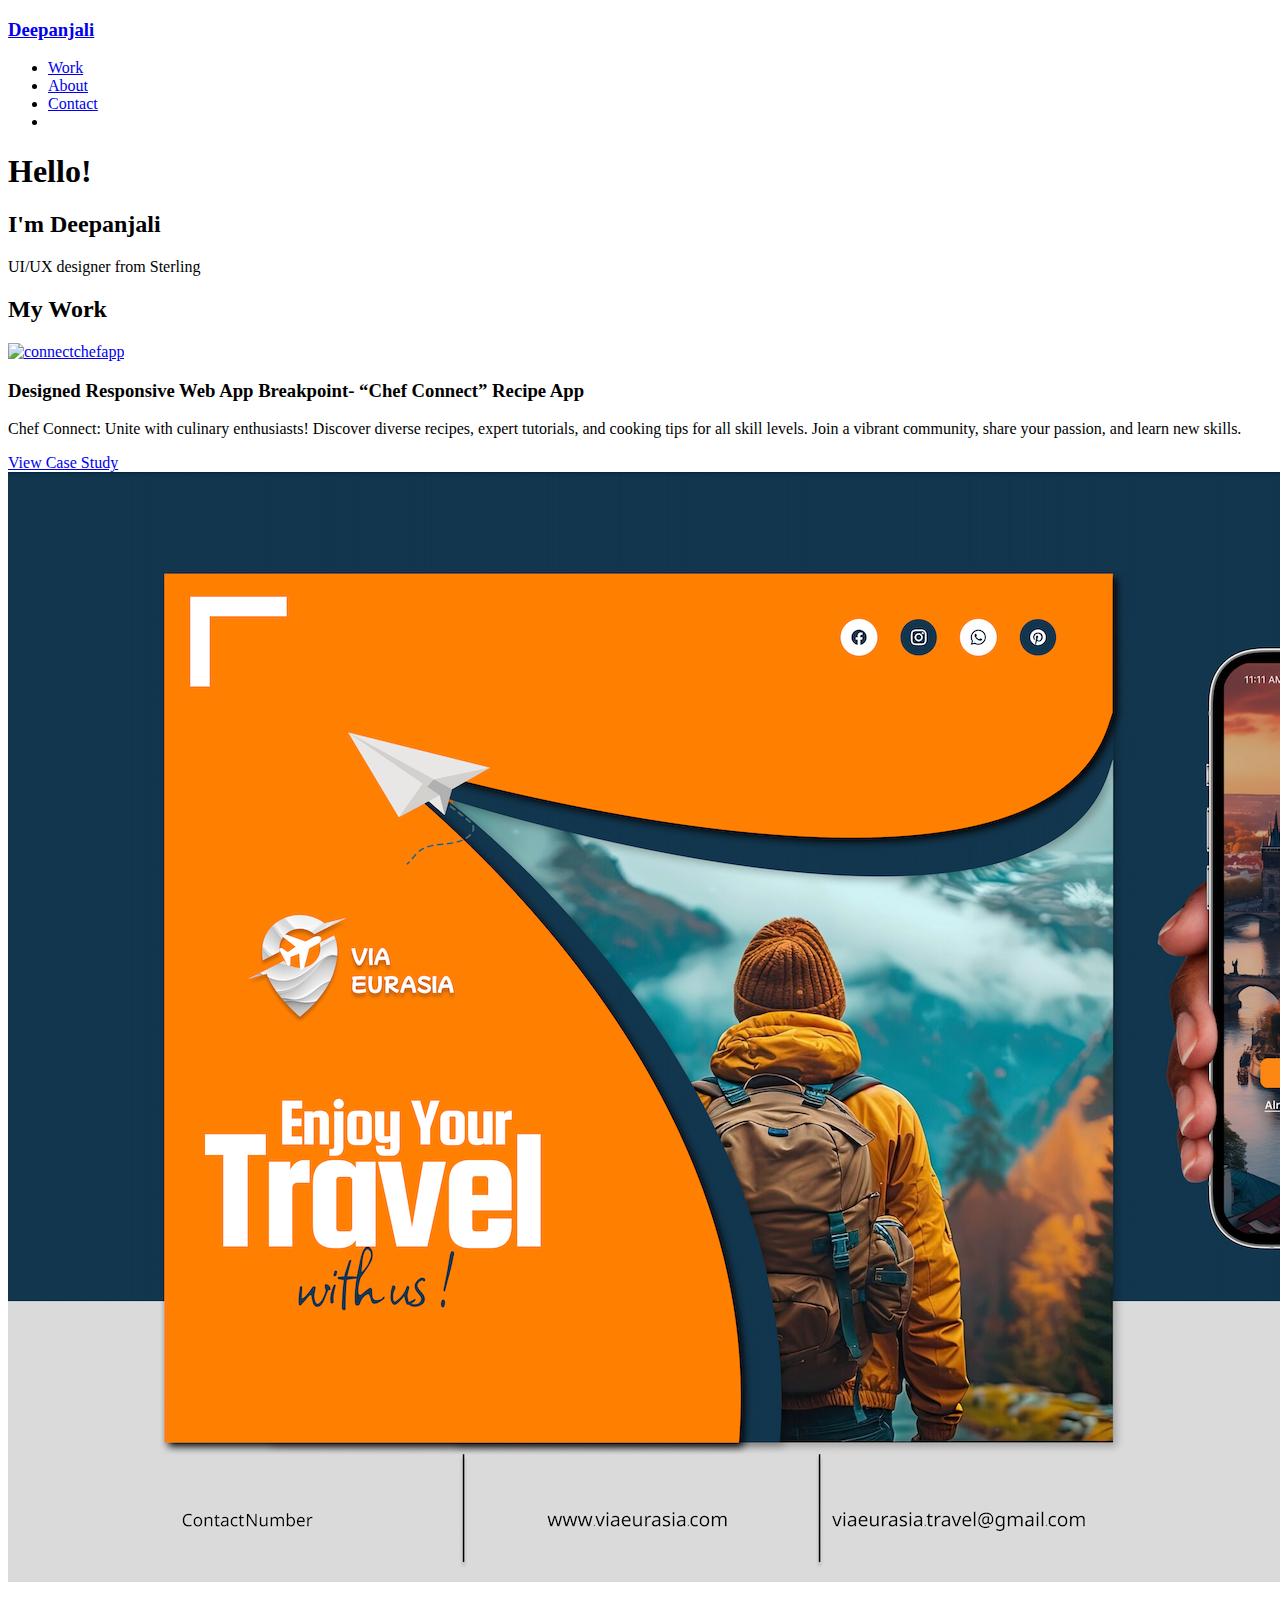
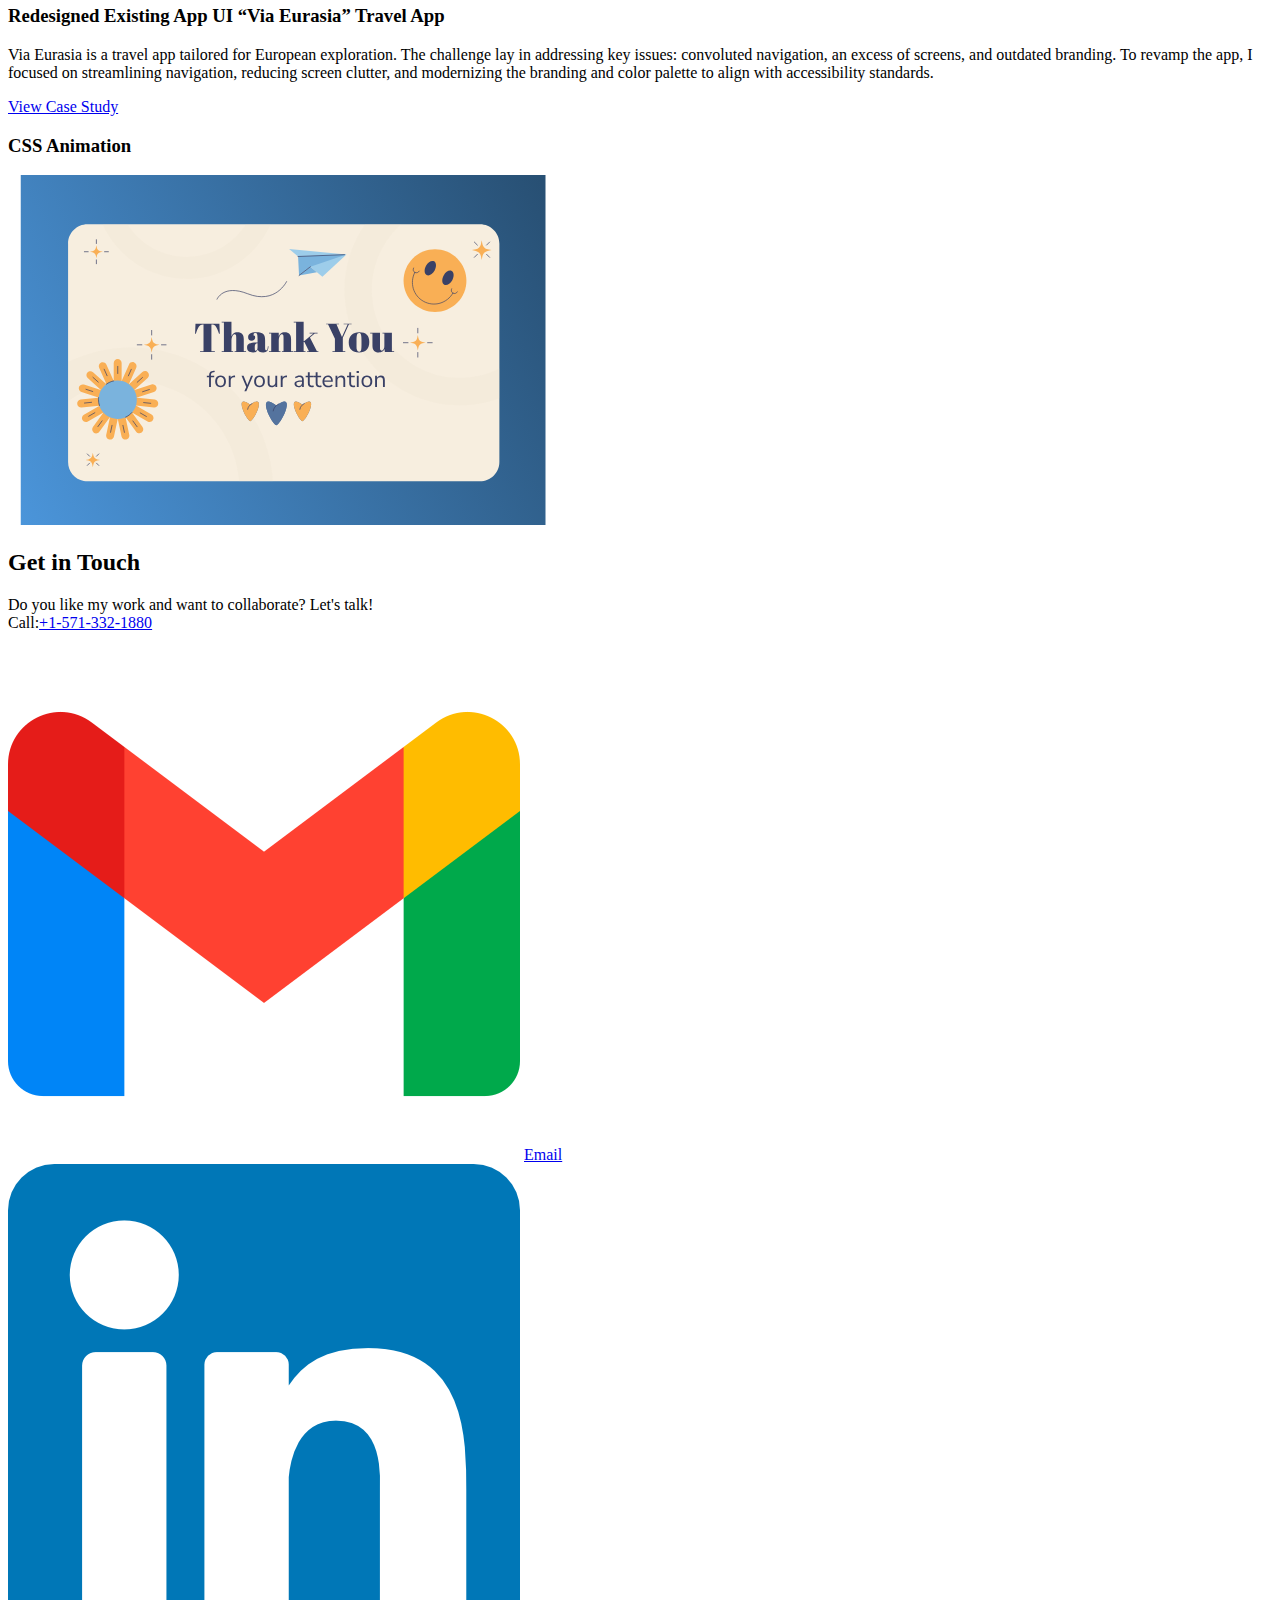
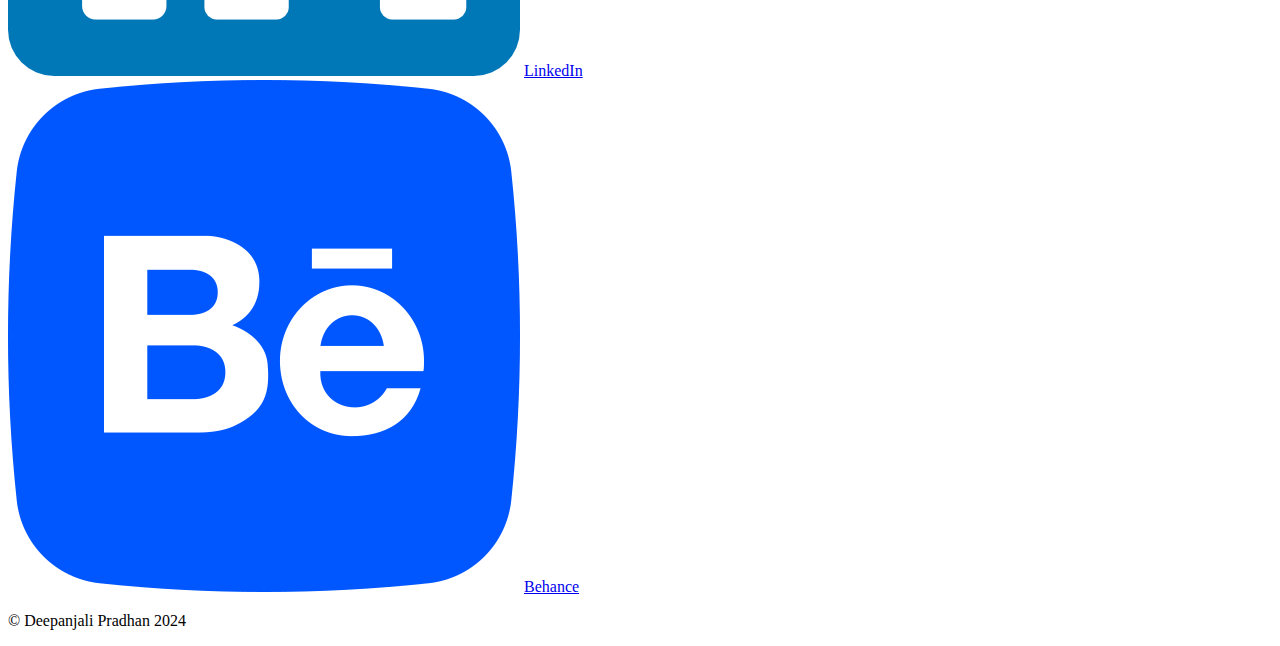
==== commit 9d482866: "made changes in CSS&HTML" ====
--- a/index.html
+++ b/index.html
@@ -1,333 +1,304 @@
 <!DOCTYPE html>
 <html lang="en">
-
 <head>
     <meta charset="UTF-8">
-    <meta name="viewport" content="width=device-width, initial-scale=1.0">
-    <title>Portfolio</title>
-    <link href="https://fonts.googleapis.com/css2?family=Roboto:wght@400;700&family=Open+Sans:wght@400;700&display=swap" rel="stylesheet">
-    <link rel="stylesheet" href="css/styles.css">
-    <link rel="stylesheet" href="css/grids.css">
+    <meta name="viewport" content="width=device-width, initial-scale=1">
+    <link rel="preconnect" href="https://fonts.googleapis.com">
+    <link rel="preconnect" href="https://fonts.gstatic.com" crossorigin>
+    <link href="https://fonts.googleapis.com/css2?family=Oswald:wght@200;300;400;500;600;700&display=swap" rel="stylesheet">
+    <link rel="preconnect" href="https://fonts.googleapis.com">
+    <link rel="preconnect" href="https://fonts.gstatic.com" crossorigin>
+    <link href="https://fonts.googleapis.com/css2?family=Rubik:ital,wght@0,300;0,400;0,500;0,600;0,700;0,800;0,900;1,300;1,400;1,500;1,600;1,700;1,800;1,900&display=swap" rel="stylesheet">
+    <link rel="preconnect" href="https://fonts.googleapis.com">
+    <link rel="preconnect" href="https://fonts.gstatic.com" crossorigin>
+    <link href="https://fonts.googleapis.com/css2?family=Roboto+Slab:wght@100..900&display=swap" rel="stylesheet">
+
+    <link rel="stylesheet" type="text/css" href="css/styles.css">
     <link rel="stylesheet" href="css/animation.css">
 
-    <nav class="navbar">
-        <div class="logo">
-
-            <img src="images/logo.png" class="logo" alt="logo"/>
+    <script src="https://kit.fontawesome.com/ca39e0c221.js" crossorigin="anonymous"></script>
+
+    <title>Deepanjali Pradhan UX/UI</title>
+</head>
+
+<body>
+
+    <header>
+        <div class="container">
+            <div class="navtoggle" id="myNavtoggle">
+                <a href="index.html"><h3 class="logo">Deepanjali</h3></a>
+            <nav>
+                <ul>
+                    <li><a href="index.html" class="navlink">Work</a></li>
+                    <li><a href="about-deepanjalipradhan.html" class="navlink">About</a></li>
+                    <li><a href="#contact" class="navlink">Contact</a></li>
+                    <li><a href="javascript:void(0);" class="icon" onclick="menuToggle()"><i class="fa-solid fa-bars"></i></a></li>
+                </ul>
+            </nav>
+            </div>
         </div>
-    
-            <ul class="nav-list">
-                
-                    <li class="nav-item"><a href="#home">Home</a></li>
-                    <li class="nav-item"><a href="#about">About</a></li>
-                    <li class="nav-item"><a href="#projects">projects</a></li>
-                    <li class="nav-item"><a href="#contact">Contact</a></li>
-            </ul>
-   </nav> 
-</head>
-    <body>
+    </header>
+
     <main>
         <div id="hero">
-            <div class="container"> 
-                <span>
-                <h1>Hi! Welcome to my Portfolio
-                    <br>I am a UI/UX Designer from Sterling, Virginia
-                </h1>
-                </span>
-                <h3>About me</h3>
-                <p class="description">Welcome to my profile!
-                    I'm Deepanjali Pradhan, a UI/UX Designer based in Sterling, Virginia.
-                    <br></br>
-                    My lifelong love for colors and creativity has led me on a journey from art projects to designing
-                    everything I can get my hands on. Now, I've channeled that passion into UI design, where I create
-                    intuitive and delightful digital experiences.
-                    <br></br>
-                    I’m all about blending fun with functionality to ensure businesses and their clients enjoy seamless
-                    interactions. Let's make something amazing together!
-                </p>
-                <img width="30%" src=" images/hero.png" alt="hero image" title="hero image"/>
-           
-                <div class="button-wrapper">
-                 <a class="button" href="pdf/Deepanjali.Resume.pdf" download>Resume</a>
+            <div class="container">
+                <h1>Hello!</h1>
+                <h2>I'm Deepanjali</h2>
+                <p class="p-hero">UI/UX designer from Sterling</p>
+            </div>
+        </div>
+        <div id="work">
+            <div class="container">
+
+                <h2>My Work</h2> 
+                <div class="row">
+                        <div class= "col-sm-12 col-md-6 col-lg-7">
+
+
+                                <a href="connectchef.html"><img src="images/cover copy 2.jpg" alt="connectchefapp"></a>
+    
+                        </div>
+                        <div class= "col-sm-12 col-md-6 col-lg-5">
+                            <h3>Designed Responsive Web App Breakpoint- “Chef Connect” Recipe App</h3>
+                            <p>Chef Connect: Unite with culinary enthusiasts! Discover diverse recipes, expert tutorials,
+                                and cooking tips for all skill levels. Join a vibrant community, share your passion, and 
+                                learn new skills.</p>
+                                <a href="connectchef.html" class="button0" >View Case Study</a>
+                               
+                        </div>    
                 </div>
-                <div class="list-item">
-                     <h4>Skills </h4>
-                     <ul>
-                         <li>UI / UX Design</li>
-                         <li>User flow</li>
-                         <li>Wire-framing</li>
-                         <li>Prototyping,</li>
-                         <li>Qualitative and Quantitative research</li>
-                         <li>Competitive analysis.</li>
-                    </ul>
+                <div class="row">    
+                        <div class= "col-sm-12 col-md-6 col-lg-7">
+                            
+                                <a href="viaeuasia.html"><img src="images/redesigned.png" alt="viaeurasiaapp"></a>
+
+                        </div>
+                        <div class= "col-sm-12 col-md-6 col-lg-5">
+                            <h3>Redesigned Existing App UI “Via Eurasia” Travel App</h3>
+                            <p>Via Eurasia is a travel app tailored for European exploration. The challenge lay in
+                                addressing key issues: convoluted navigation, an excess of screens, and outdated branding. 
+                                To revamp the app, I focused on streamlining navigation, reducing screen clutter, and 
+                              modernizing the branding and color palette to align with accessibility standards. </p>
+                              <a href="viaeuasia.html" class="button0" >View Case Study</a>
+                        </div>
+                </div>    
+            </div>
+        </div>
+
+        <div class="container3">
+            <div class= "col-sm-12 col-md-6 col-lg-5">
+                    
+               <h3>CSS Animation</h3>
+               <svg width="550" height="350" viewBox="0 0 750 500" fill="none" xmlns="http://www.w3.org/2000/svg">
+                <g id="40479288_8818284 1" clip-path="url(#clip0_1_2)">
+                <g id="BACKGROUND">
+                <path id="Vector" d="M752 0H0V500H752V0Z" fill="url(#paint0_linear_1_2)"/>
+                </g>
+                <g id="OBJECTS">
+                <g id="Group">
+                <path id="Vector_2" d="M684.11 98.19V409.89C684.11 425.19 671.71 437.59 656.41 437.59H95.67C93.83 437.59 92.04 437.41 90.31 437.07C77.57 434.57 67.97 423.35 67.97 409.89V98.19C67.97 82.89 80.37 70.49 95.67 70.49H656.41C671.71 70.49 684.11 82.89 684.11 98.19Z" fill="#F7EEDF"/>
+                <path id="Vector_3" opacity="0.2" d="M627.541 328.781C647.407 328.781 666.462 325.245 684.11 318.768V276.305C667.098 284.919 647.878 289.78 627.541 289.78C558.255 289.78 501.886 233.411 501.886 164.125C501.886 126.958 518.112 93.514 543.845 70.489H492.183C473.723 97.092 462.886 129.364 462.886 164.125C462.886 254.917 536.75 328.781 627.541 328.781Z" fill="#EDE0CC"/>
+                <path id="Vector_4" opacity="0.2" d="M157.717 246.323C125.517 246.323 95.05 253.866 67.97 267.258V323.125C93.314 305.07 124.297 294.44 157.717 294.44C239.204 294.44 306.209 357.635 312.297 437.59H360.509C354.334 331.083 265.744 246.323 157.717 246.323Z" fill="#EDE0CC"/>
+                <path id="Vector_5" opacity="0.2" d="M237.348 148.249C290.713 148.249 336.748 116.28 357.318 70.49H322.046C304.233 98.496 272.925 117.117 237.347 117.117C201.769 117.117 170.461 98.496 152.649 70.49H117.377C137.948 116.281 183.983 148.249 237.348 148.249Z" fill="#EDE0CC"/>
+                </g>
+                <g id="smiley">
+                <path id="Vector_6" d="M623.868 182.674C641.4 165.141 641.4 136.715 623.868 119.182C606.335 101.649 577.909 101.649 560.376 119.182C542.843 136.715 542.843 165.141 560.376 182.674C577.909 200.207 606.335 200.207 623.868 182.674Z" fill="#F9AF55"/>
+                <g id="Group_2">
+                <g id="Group_3">
+                <path id="Vector_7" d="M591.615 136.516C594.567 131.096 594.207 125.203 590.811 123.354C587.415 121.505 582.27 124.4 579.318 129.82C576.367 135.241 576.727 141.134 580.122 142.983C583.518 144.832 588.663 141.937 591.615 136.516Z" fill="#3A4166"/>
+                <path id="Vector_8" d="M616.813 150.207C613.861 155.628 608.715 158.524 605.32 156.674C601.924 154.825 601.564 148.931 604.516 143.51C607.468 138.089 612.614 135.194 616.009 137.043C619.405 138.893 619.765 144.786 616.813 150.207Z" fill="#3A4166"/>
+                </g>
+                </g>
+                <g id="Group_4">
+                <path id="Vector_9" d="M563.33 139.028C555.504 153.984 561.085 172.506 575.966 180.608C590.847 188.711 609.433 183.349 617.749 168.66" stroke="#3A4166" stroke-width="0.9463" stroke-miterlimit="10" stroke-linecap="round" stroke-linejoin="round"/>
+                <path id="Vector_10" d="M561.483 132.862C560.257 135.114 561.088 137.935 563.341 139.161C565.593 140.387 568.413 139.556 569.64 137.303" stroke="#3A4166" stroke-width="0.9463" stroke-miterlimit="10" stroke-linecap="round" stroke-linejoin="round"/>
+                <path id="Vector_11" d="M615.904 162.495C614.677 164.747 615.509 167.567 617.761 168.794C620.013 170.02 622.834 169.189 624.06 166.936" stroke="#3A4166" stroke-width="0.9463" stroke-miterlimit="10" stroke-linecap="round" stroke-linejoin="round"/>
+                </g>
+                </g>
+                <g id="flower">
+                <g id="Group_5">
+                <path id="Vector_12" d="M138.829 306.326C135.721 306.326 133.177 303.783 133.177 300.674V268.432C133.177 265.324 135.72 262.78 138.829 262.78C141.937 262.78 144.481 265.323 144.481 268.432V300.674C144.481 303.783 141.938 306.326 138.829 306.326Z" fill="#F9AF55"/>
+                <path id="Vector_13" d="M132.879 307.61C130.039 308.874 126.682 307.585 125.417 304.746L112.303 275.291C111.039 272.451 112.328 269.094 115.167 267.829C118.007 266.565 121.364 267.854 122.629 270.693L135.743 300.147C137.008 302.988 135.719 306.346 132.879 307.61Z" fill="#F9AF55"/>
+                <path id="Vector_14" d="M127.966 311.204C125.886 313.514 122.294 313.702 119.984 311.622L96.024 290.048C93.714 287.968 93.526 284.376 95.606 282.066C97.686 279.756 101.278 279.568 103.588 281.648L127.549 303.222C129.858 305.302 130.046 308.894 127.966 311.204Z" fill="#F9AF55"/>
+                <path id="Vector_15" d="M124.939 316.485C123.978 319.441 120.774 321.074 117.818 320.114L87.154 310.151C84.198 309.19 82.565 305.986 83.525 303.03C84.486 300.074 87.69 298.441 90.646 299.401L121.31 309.364C124.267 310.324 125.9 313.529 124.939 316.485Z" fill="#F9AF55"/>
+                <path id="Vector_16" d="M124.322 322.541C124.647 325.632 122.384 328.428 119.292 328.752L87.227 332.122C84.136 332.447 81.341 330.183 81.016 327.092C80.691 324.001 82.955 321.205 86.046 320.881L118.111 317.511C121.202 317.186 123.997 319.449 124.322 322.541Z" fill="#F9AF55"/>
+                <path id="Vector_17" d="M126.221 328.324C127.775 331.016 126.844 334.49 124.152 336.044L96.23 352.165C93.538 353.719 90.064 352.788 88.51 350.096C86.956 347.404 87.887 343.93 90.579 342.376L118.501 326.255C121.193 324.701 124.667 325.632 126.221 328.324Z" fill="#F9AF55"/>
+                <path id="Vector_18" d="M130.309 332.835C132.824 334.662 133.386 338.214 131.559 340.729L112.608 366.813C110.781 369.328 107.228 369.89 104.714 368.063C102.199 366.236 101.637 362.684 103.464 360.169L122.415 334.085C124.242 331.57 127.794 331.008 130.309 332.835Z" fill="#F9AF55"/>
+                <path id="Vector_19" d="M135.877 335.293C138.917 335.939 140.876 338.956 140.23 341.996L133.526 373.533C132.88 376.573 129.863 378.532 126.823 377.886C123.783 377.24 121.824 374.223 122.47 371.183L129.173 339.645C129.821 336.605 132.837 334.647 135.877 335.293Z" fill="#F9AF55"/>
+                <path id="Vector_20" d="M141.965 335.274C145.005 334.628 148.022 336.587 148.668 339.627L155.371 371.165C156.017 374.205 154.058 377.222 151.018 377.868C147.978 378.514 144.961 376.555 144.315 373.515L137.611 341.977C136.965 338.936 138.924 335.92 141.965 335.274Z" fill="#F9AF55"/>
+                <path id="Vector_21" d="M147.517 332.78C150.032 330.953 153.584 331.516 155.411 334.03L174.362 360.114C176.189 362.629 175.626 366.181 173.112 368.008C170.597 369.835 167.045 369.272 165.218 366.758L146.267 340.674C144.44 338.16 145.003 334.607 147.517 332.78Z" fill="#F9AF55"/>
+                <path id="Vector_22" d="M151.576 328.244C153.13 325.552 156.604 324.621 159.296 326.175L187.219 342.296C189.911 343.85 190.842 347.324 189.288 350.016C187.734 352.708 184.26 353.639 181.568 352.085L153.646 335.964C150.953 334.41 150.022 330.936 151.576 328.244Z" fill="#F9AF55"/>
+                <path id="Vector_23" d="M153.439 322.449C153.764 319.358 156.559 317.094 159.65 317.419L191.715 320.789C194.806 321.114 197.07 323.909 196.745 327C196.42 330.091 193.625 332.355 190.534 332.03L158.469 328.66C155.377 328.335 153.114 325.54 153.439 322.449Z" fill="#F9AF55"/>
+                <path id="Vector_24" d="M152.783 316.397C151.823 313.441 153.455 310.236 156.412 309.276L187.076 299.313C190.032 298.352 193.237 299.985 194.197 302.942C195.158 305.898 193.525 309.103 190.569 310.063L159.905 320.026C156.949 320.986 153.744 319.353 152.783 316.397Z" fill="#F9AF55"/>
+                <path id="Vector_25" d="M149.723 311.135C147.643 308.825 147.831 305.233 150.141 303.153L174.101 281.579C176.411 279.499 180.003 279.687 182.083 281.997C184.163 284.307 183.975 287.899 181.665 289.979L157.705 311.553C155.395 313.633 151.803 313.445 149.723 311.135Z" fill="#F9AF55"/>
+                <path id="Vector_26" d="M144.787 307.573C141.947 306.309 140.658 302.951 141.923 300.111L155.037 270.656C156.301 267.816 159.659 266.527 162.499 267.792C165.339 269.056 166.628 272.414 165.363 275.254L152.249 304.709C150.985 307.548 147.627 308.837 144.787 307.573Z" fill="#F9AF55"/>
+                <path id="Vector_27" d="M165.505 327.348C169.026 312.617 159.939 297.821 145.208 294.299C130.477 290.778 115.681 299.865 112.16 314.596C108.638 329.327 117.725 344.123 132.456 347.644C147.187 351.166 161.983 342.079 165.505 327.348Z" fill="#7AB3DD"/>
+                <path id="Vector_28" d="M112.732 329.415C111.871 326.753 111.405 323.913 111.405 320.964C111.405 319.939 111.461 318.926 111.571 317.93" stroke="#3A4166" stroke-miterlimit="10" stroke-linecap="round" stroke-linejoin="round"/>
+                <path id="Vector_29" d="M159.287 339.229C156.725 342.097 153.569 344.422 150.012 346.013" stroke="#3A4166" stroke-miterlimit="10" stroke-linecap="round" stroke-linejoin="round"/>
+                <path id="Vector_30" d="M122.732 298.759C125.777 296.548 129.295 294.947 133.106 294.138" stroke="#3A4166" stroke-miterlimit="10" stroke-linecap="round" stroke-linejoin="round"/>
+                </g>
+                <path id="Vector_31" d="M138.914 273.395V283.587" stroke="#3A4166" stroke-miterlimit="10" stroke-linecap="round" stroke-linejoin="round"/>
+                <path id="Vector_32" d="M119.529 277.437L123.674 286.747" stroke="#3A4166" stroke-miterlimit="10" stroke-linecap="round" stroke-linejoin="round"/>
+                <path id="Vector_33" d="M103.463 289.014L111.037 295.834" stroke="#3A4166" stroke-miterlimit="10" stroke-linecap="round" stroke-linejoin="round"/>
+                <path id="Vector_34" d="M93.495 306.125L103.188 309.274" stroke="#3A4166" stroke-miterlimit="10" stroke-linecap="round" stroke-linejoin="round"/>
+                <path id="Vector_35" d="M91.349 325.811L101.484 324.745" stroke="#3A4166" stroke-miterlimit="10" stroke-linecap="round" stroke-linejoin="round"/>
+                <path id="Vector_36" d="M97.394 344.668L106.221 339.572" stroke="#3A4166" stroke-miterlimit="10" stroke-linecap="round" stroke-linejoin="round"/>
+                <path id="Vector_37" d="M110.588 359.435L116.578 351.19" stroke="#3A4166" stroke-miterlimit="10" stroke-linecap="round" stroke-linejoin="round"/>
+                <path id="Vector_38" d="M128.646 367.56L130.765 357.591" stroke="#3A4166" stroke-miterlimit="10" stroke-linecap="round" stroke-linejoin="round"/>
+                <path id="Vector_39" d="M148.449 367.637L146.33 357.668" stroke="#3A4166" stroke-miterlimit="10" stroke-linecap="round" stroke-linejoin="round"/>
+                <path id="Vector_40" d="M166.57 359.653L160.58 351.408" stroke="#3A4166" stroke-miterlimit="10" stroke-linecap="round" stroke-linejoin="round"/>
+                <path id="Vector_41" d="M179.878 344.988L171.052 339.893" stroke="#3A4166" stroke-miterlimit="10" stroke-linecap="round" stroke-linejoin="round"/>
+                <path id="Vector_42" d="M186.07 326.179L175.935 325.114" stroke="#3A4166" stroke-miterlimit="10" stroke-linecap="round" stroke-linejoin="round"/>
+                <path id="Vector_43" d="M184.077 306.477L174.385 309.627" stroke="#3A4166" stroke-miterlimit="10" stroke-linecap="round" stroke-linejoin="round"/>
+                <path id="Vector_44" d="M174.243 289.29L166.669 296.109" stroke="#3A4166" stroke-miterlimit="10" stroke-linecap="round" stroke-linejoin="round"/>
+                <path id="Vector_45" d="M158.268 277.588L154.122 286.898" stroke="#3A4166" stroke-miterlimit="10" stroke-linecap="round" stroke-linejoin="round"/>
+                </g>
+                <g id="paperplane">
+                <g id="Group_6">
+                <g id="Group_7">
+                <path id="Vector_46" d="M383.773 105.598L431.252 145.52L465.624 113.662L383.773 105.598Z" fill="#9DCDEA"/>
+                <path id="Vector_47" d="M465.624 113.662L396.514 116.425L397.925 143.53L413.978 131.222L465.624 113.662Z" fill="#7AB3DD"/>
+                <path id="Vector_48" d="M423.434 138.851L397.925 143.53L414.097 131.083L414.886 131.687L423.434 138.851Z" fill="#7AB3DD"/>
+                <path id="Vector_49" d="M397.925 143.53L414.097 131.083" stroke="#3A4166" stroke-miterlimit="10" stroke-linecap="round" stroke-linejoin="round"/>
+                </g>
+                <path id="Vector_50" d="M396.514 116.425L462.818 113.775" stroke="#3A4166" stroke-miterlimit="10" stroke-linecap="round" stroke-linejoin="round"/>
+                </g>
+                <path id="Vector_51" d="M280.741 177.365C280.741 177.365 289.389 155.673 324.444 169.618C364.493 185.55 380.133 152.225 380.133 152.225" stroke="#3A4166" stroke-miterlimit="10" stroke-linecap="round" stroke-linejoin="round"/>
+                </g>
+                <g id="Group_8">
+                <g id="Group_9">
+                <g id="Group_10">
+                <path id="Vector_52" d="M365.557 329.332C336.826 307.648 356.863 354.005 365.557 357.533C374.252 354.005 394.289 307.648 365.557 329.332Z" fill="#54739E"/>
+                </g>
+                <g id="Group_11">
+                <path id="Vector_53" d="M365.557 329.332C336.826 307.648 356.863 354.005 365.557 357.533C374.252 354.005 394.289 307.648 365.557 329.332Z" fill="#54739E"/>
+                </g>
+                <g id="Group_12">
+                <path id="Vector_54" d="M368.485 327.241C367.571 327.852 366.596 328.547 365.557 329.331C365.557 329.331 361.53 332.444 360.961 337.07" stroke="#3A4166" stroke-miterlimit="10" stroke-linecap="round" stroke-linejoin="round"/>
+                </g>
+                </g>
+                <g id="Group_13">
+                <g id="Group_14">
+                <g id="Group_15">
+                <path id="Vector_55" d="M328.265 328.334C304.515 310.41 321.078 348.729 328.265 351.646C335.452 348.73 352.015 310.41 328.265 328.334Z" fill="#54739E"/>
+                </g>
+                <g id="Group_16">
+                <path id="Vector_56" d="M328.265 328.334C304.515 310.41 321.078 348.729 328.265 351.646C335.452 348.73 352.015 310.41 328.265 328.334Z" fill="#F9AF55"/>
+                </g>
+                <g id="Group_17">
+                <path id="Vector_57" d="M330.685 326.607C329.929 327.112 329.123 327.687 328.265 328.335C328.265 328.335 324.936 330.908 324.466 334.732" stroke="#3A4166" stroke-miterlimit="10" stroke-linecap="round" stroke-linejoin="round"/>
+                </g>
+                </g>
+                <g id="Group_18">
+                <g id="Group_19">
+                <path id="Vector_58" d="M402.85 328.334C379.1 310.41 395.663 348.729 402.85 351.646C410.037 348.73 426.6 310.41 402.85 328.334Z" fill="#54739E"/>
+                </g>
+                <g id="Group_20">
+                <path id="Vector_59" d="M402.85 328.334C379.1 310.41 395.663 348.729 402.85 351.646C410.037 348.73 426.6 310.41 402.85 328.334Z" fill="#F9AF55"/>
+                </g>
+                <g id="Group_21">
+                <path id="Vector_60" d="M405.27 326.607C404.514 327.112 403.708 327.687 402.85 328.335C402.85 328.335 399.521 330.908 399.051 334.732" stroke="#3A4166" stroke-miterlimit="10" stroke-linecap="round" stroke-linejoin="round"/>
+                </g>
+                </g>
+                </g>
+                </g>
+                <g id="star">
+                <g id="star_2">
+                <path id="Vector_61" d="M665.85 113.297L670.152 117.599" stroke="#3A4166" stroke-miterlimit="10" stroke-linecap="round" stroke-linejoin="round"/>
+                <g id="Group_22">
+                <path id="Vector_62" d="M658.84 93.343L659.943 98.875C660.682 102.579 663.577 105.475 667.281 106.213L672.813 107.316L667.281 108.419C663.577 109.157 660.681 112.053 659.943 115.757L658.84 121.289L657.737 115.757C656.998 112.053 654.103 109.157 650.399 108.419L644.867 107.316L650.399 106.213C654.103 105.475 656.999 102.579 657.737 98.875L658.84 93.343Z" fill="#F9AF55"/>
+                <path id="Vector_63" d="M648.36 95.807L652.662 100.109" stroke="#3A4166" stroke-miterlimit="10" stroke-linecap="round" stroke-linejoin="round"/>
+                <path id="Vector_64" d="M648.36 117.599L652.662 113.297" stroke="#3A4166" stroke-miterlimit="10" stroke-linecap="round" stroke-linejoin="round"/>
+                <path id="Vector_65" d="M665.85 100.109L670.152 95.807" stroke="#3A4166" stroke-miterlimit="10" stroke-linecap="round" stroke-linejoin="round"/>
+                </g>
+                </g>
+                <g id="star_3">
+                <path id="Vector_66" d="M187.371 231.426L188.253 235.849C188.843 238.81 191.158 241.125 194.119 241.715L198.542 242.597L194.119 243.479C191.158 244.069 188.843 246.384 188.253 249.345L187.371 253.768L186.489 249.345C185.899 246.384 183.584 244.069 180.623 243.479L176.2 242.597L180.623 241.715C183.584 241.125 185.899 238.81 186.489 235.849L187.371 231.426Z" fill="#F9AF55"/>
+                <g id="Group_23">
+                <path id="Vector_67" d="M187.371 256.615V263.168" stroke="#3A4166" stroke-miterlimit="10" stroke-linecap="round" stroke-linejoin="round"/>
+                <path id="Vector_68" d="M187.371 222.025V228.578" stroke="#3A4166" stroke-miterlimit="10" stroke-linecap="round" stroke-linejoin="round"/>
+                <path id="Vector_69" d="M201.389 242.596H207.942" stroke="#3A4166" stroke-miterlimit="10" stroke-linecap="round" stroke-linejoin="round"/>
+                <path id="Vector_70" d="M166.8 242.596H173.353" stroke="#3A4166" stroke-miterlimit="10" stroke-linecap="round" stroke-linejoin="round"/>
+                </g>
+                </g>
+                <g id="star_4">
+                <path id="Vector_71" d="M567.572 228.401L568.454 232.824C569.044 235.785 571.359 238.1 574.32 238.69L578.742 239.572L574.32 240.454C571.359 241.044 569.044 243.359 568.454 246.32L567.572 250.743L566.69 246.32C566.1 243.359 563.785 241.044 560.824 240.454L556.401 239.572L560.824 238.69C563.785 238.1 566.1 235.785 566.69 232.824L567.572 228.401Z" fill="#F9AF55"/>
+                <g id="Group_24">
+                <path id="Vector_72" d="M567.572 253.59V260.143" stroke="#3A4166" stroke-miterlimit="10" stroke-linecap="round" stroke-linejoin="round"/>
+                <path id="Vector_73" d="M567.572 219V225.553" stroke="#3A4166" stroke-miterlimit="10" stroke-linecap="round" stroke-linejoin="round"/>
+                <path id="Vector_74" d="M581.59 239.572H588.143" stroke="#3A4166" stroke-miterlimit="10" stroke-linecap="round" stroke-linejoin="round"/>
+                <path id="Vector_75" d="M547 239.572H553.553" stroke="#3A4166" stroke-miterlimit="10" stroke-linecap="round" stroke-linejoin="round"/>
+                </g>
+                </g>
+                <g id="star_5">
+                <path id="Vector_76" d="M108.393 100.292L109.128 103.977C109.62 106.444 111.549 108.373 114.016 108.865L117.701 109.6L114.016 110.335C111.549 110.827 109.62 112.756 109.128 115.223L108.393 118.908L107.658 115.223C107.166 112.756 105.237 110.827 102.77 110.335L99.085 109.6L102.77 108.865C105.237 108.373 107.166 106.444 107.658 103.977L108.393 100.292Z" fill="#F9AF55"/>
+                <g id="Group_25">
+                <path id="Vector_77" d="M108.393 121.281V126.741" stroke="#3A4166" stroke-miterlimit="10" stroke-linecap="round" stroke-linejoin="round"/>
+                <path id="Vector_78" d="M108.393 92.459V97.919" stroke="#3A4166" stroke-miterlimit="10" stroke-linecap="round" stroke-linejoin="round"/>
+                <path id="Vector_79" d="M120.074 109.6H125.534" stroke="#3A4166" stroke-miterlimit="10" stroke-linecap="round" stroke-linejoin="round"/>
+                <path id="Vector_80" d="M91.251 109.6H96.712" stroke="#3A4166" stroke-miterlimit="10" stroke-linecap="round" stroke-linejoin="round"/>
+                </g>
+                </g>
+                <g id="star_6">
+                <path id="Vector_81" d="M108.573 411.647L111.808 414.882" stroke="#3A4166" stroke-miterlimit="10" stroke-linecap="round" stroke-linejoin="round"/>
+                <g id="Group_26">
+                <path id="Vector_82" d="M103.302 396.643L104.131 400.803C104.686 403.588 106.863 405.766 109.649 406.321L113.809 407.15L109.649 407.979C106.864 408.534 104.686 410.712 104.131 413.497L103.302 417.657L102.473 413.497C101.918 410.712 99.74 408.534 96.955 407.979L92.795 407.15L96.955 406.321C99.74 405.766 101.918 403.589 102.473 400.803L103.302 396.643Z" fill="#F9AF55"/>
+                <path id="Vector_83" d="M95.422 398.496L98.657 401.731" stroke="#3A4166" stroke-miterlimit="10" stroke-linecap="round" stroke-linejoin="round"/>
+                <path id="Vector_84" d="M95.422 414.882L98.657 411.647" stroke="#3A4166" stroke-miterlimit="10" stroke-linecap="round" stroke-linejoin="round"/>
+                <path id="Vector_85" d="M108.573 401.731L111.808 398.496" stroke="#3A4166" stroke-miterlimit="10" stroke-linecap="round" stroke-linejoin="round"/>
+                </g>
+                </g>
+                </g>
+                </g>
+                <g id="TEXTS">
+                <path id="for your attention" d="M269.383 303V288.972H266.199V286.883H269.383V286.319C269.383 284.174 269.913 282.549 270.974 281.444C272.058 280.339 273.716 279.72 275.949 279.587L277.242 279.521L277.474 281.577L275.949 281.676C274.578 281.787 273.583 282.196 272.964 282.903C272.367 283.611 272.069 284.639 272.069 285.987V286.883H276.712V288.972H272.069V303H269.383ZM285.81 303.298C284.24 303.298 282.88 302.956 281.73 302.27C280.581 301.585 279.685 300.623 279.044 299.385C278.425 298.125 278.116 296.644 278.116 294.941C278.116 293.239 278.425 291.769 279.044 290.531C279.685 289.27 280.581 288.298 281.73 287.612C282.88 286.927 284.24 286.584 285.81 286.584C287.357 286.584 288.706 286.927 289.855 287.612C291.027 288.298 291.923 289.27 292.542 290.531C293.183 291.769 293.503 293.239 293.503 294.941C293.503 296.644 293.183 298.125 292.542 299.385C291.923 300.623 291.027 301.585 289.855 302.27C288.706 302.956 287.357 303.298 285.81 303.298ZM285.81 301.143C287.313 301.143 288.518 300.612 289.424 299.551C290.331 298.468 290.784 296.931 290.784 294.941C290.784 292.929 290.331 291.393 289.424 290.332C288.518 289.27 287.313 288.74 285.81 288.74C284.284 288.74 283.068 289.27 282.162 290.332C281.277 291.393 280.835 292.929 280.835 294.941C280.835 296.931 281.277 298.468 282.162 299.551C283.068 300.612 284.284 301.143 285.81 301.143ZM297.538 303V286.883H300.158V289.768C301.02 287.822 302.789 286.75 305.464 286.551L306.426 286.452L306.625 288.773L304.933 288.972C303.408 289.105 302.247 289.591 301.451 290.431C300.655 291.249 300.257 292.377 300.257 293.814V303H297.538ZM319.798 308.969L322.551 302.735L315.752 286.883H318.671L324.01 299.949L329.382 286.883H332.201L322.617 308.969H319.798ZM341.448 303.298C339.879 303.298 338.519 302.956 337.369 302.27C336.22 301.585 335.324 300.623 334.683 299.385C334.064 298.125 333.755 296.644 333.755 294.941C333.755 293.239 334.064 291.769 334.683 290.531C335.324 289.27 336.22 288.298 337.369 287.612C338.519 286.927 339.879 286.584 341.448 286.584C342.996 286.584 344.345 286.927 345.494 287.612C346.666 288.298 347.561 289.27 348.181 290.531C348.822 291.769 349.142 293.239 349.142 294.941C349.142 296.644 348.822 298.125 348.181 299.385C347.561 300.623 346.666 301.585 345.494 302.27C344.345 302.956 342.996 303.298 341.448 303.298ZM341.448 301.143C342.952 301.143 344.157 300.612 345.063 299.551C345.97 298.468 346.423 296.931 346.423 294.941C346.423 292.929 345.97 291.393 345.063 290.332C344.157 289.27 342.952 288.74 341.448 288.74C339.923 288.74 338.707 289.27 337.8 290.332C336.916 291.393 336.474 292.929 336.474 294.941C336.474 296.931 336.916 298.468 337.8 299.551C338.707 300.612 339.923 301.143 341.448 301.143ZM358.881 303.298C355.012 303.298 353.077 301.165 353.077 296.898V286.883H355.764V296.865C355.764 298.302 356.051 299.363 356.626 300.048C357.223 300.734 358.151 301.077 359.412 301.077C360.782 301.077 361.899 300.623 362.761 299.717C363.623 298.788 364.054 297.561 364.054 296.036V286.883H366.741V303H364.121V300.281C363.612 301.253 362.894 302.005 361.965 302.536C361.059 303.044 360.031 303.298 358.881 303.298ZM371.766 303V286.883H374.386V289.768C375.249 287.822 377.017 286.75 379.692 286.551L380.654 286.452L380.853 288.773L379.162 288.972C377.636 289.105 376.476 289.591 375.68 290.431C374.884 291.249 374.486 292.377 374.486 293.814V303H371.766ZM397.243 303.298C396.138 303.298 395.143 303.088 394.259 302.668C393.397 302.226 392.711 301.629 392.203 300.878C391.694 300.126 391.44 299.286 391.44 298.357C391.44 297.185 391.738 296.257 392.335 295.571C392.954 294.886 393.96 294.4 395.353 294.112C396.768 293.803 398.692 293.648 401.124 293.648H402.185V292.62C402.185 291.249 401.897 290.265 401.323 289.668C400.77 289.049 399.874 288.74 398.636 288.74C397.664 288.74 396.724 288.884 395.817 289.171C394.911 289.436 393.982 289.878 393.032 290.498L392.103 288.541C392.943 287.944 393.96 287.469 395.154 287.115C396.37 286.761 397.531 286.584 398.636 286.584C400.715 286.584 402.251 287.093 403.246 288.11C404.263 289.127 404.772 290.708 404.772 292.852V303H402.251V300.214C401.831 301.165 401.179 301.917 400.294 302.469C399.432 303.022 398.415 303.298 397.243 303.298ZM397.675 301.276C399.001 301.276 400.084 300.822 400.925 299.916C401.765 298.987 402.185 297.816 402.185 296.401V295.406H401.157C399.366 295.406 397.951 295.494 396.912 295.671C395.895 295.826 395.176 296.113 394.756 296.533C394.358 296.931 394.159 297.484 394.159 298.191C394.159 299.098 394.469 299.838 395.088 300.413C395.729 300.988 396.591 301.276 397.675 301.276ZM416.222 303.298C414.32 303.298 412.894 302.801 411.944 301.806C410.993 300.789 410.518 299.33 410.518 297.429V288.972H407.367V286.883H410.518V281.941H413.204V286.883H418.311V288.972H413.204V297.163C413.204 298.423 413.469 299.385 414 300.048C414.531 300.69 415.393 301.01 416.587 301.01C416.94 301.01 417.294 300.966 417.648 300.878C418.002 300.789 418.322 300.701 418.61 300.612L419.074 302.668C418.786 302.823 418.366 302.967 417.814 303.099C417.261 303.232 416.73 303.298 416.222 303.298ZM427.395 303.298C425.494 303.298 424.068 302.801 423.117 301.806C422.166 300.789 421.691 299.33 421.691 297.429V288.972H418.54V286.883H421.691V281.941H424.377V286.883H429.484V288.972H424.377V297.163C424.377 298.423 424.642 299.385 425.173 300.048C425.704 300.69 426.566 301.01 427.76 301.01C428.114 301.01 428.467 300.966 428.821 300.878C429.175 300.789 429.495 300.701 429.783 300.612L430.247 302.668C429.96 302.823 429.54 302.967 428.987 303.099C428.434 303.232 427.903 303.298 427.395 303.298ZM439.623 303.298C437.081 303.298 435.069 302.558 433.587 301.077C432.106 299.573 431.365 297.539 431.365 294.975C431.365 293.316 431.697 291.857 432.36 290.597C433.024 289.315 433.93 288.331 435.08 287.645C436.251 286.938 437.6 286.584 439.126 286.584C441.314 286.584 443.028 287.292 444.266 288.707C445.504 290.1 446.123 292.023 446.123 294.477V295.505H433.985C434.074 297.34 434.604 298.744 435.577 299.717C436.55 300.668 437.899 301.143 439.623 301.143C440.596 301.143 441.524 300.999 442.409 300.712C443.293 300.402 444.133 299.905 444.929 299.219L445.858 301.11C445.128 301.795 444.2 302.337 443.072 302.735C441.944 303.111 440.795 303.298 439.623 303.298ZM439.192 288.574C437.666 288.574 436.462 289.049 435.577 290C434.693 290.951 434.173 292.2 434.019 293.747H443.802C443.735 292.111 443.304 290.84 442.508 289.934C441.734 289.027 440.629 288.574 439.192 288.574ZM450.011 303V286.883H452.631V289.635C453.161 288.618 453.913 287.856 454.886 287.347C455.858 286.839 456.953 286.584 458.169 286.584C461.994 286.584 463.906 288.707 463.906 292.952V303H461.22V293.117C461.22 291.614 460.921 290.52 460.324 289.834C459.75 289.127 458.821 288.773 457.539 288.773C456.057 288.773 454.875 289.237 453.99 290.166C453.128 291.072 452.697 292.288 452.697 293.814V303H450.011ZM475.326 303.298C473.425 303.298 471.999 302.801 471.048 301.806C470.097 300.789 469.622 299.33 469.622 297.429V288.972H466.471V286.883H469.622V281.941H472.308V286.883H477.415V288.972H472.308V297.163C472.308 298.423 472.573 299.385 473.104 300.048C473.635 300.69 474.497 301.01 475.691 301.01C476.045 301.01 476.398 300.966 476.752 300.878C477.106 300.789 477.426 300.701 477.714 300.612L478.178 302.668C477.891 302.823 477.471 302.967 476.918 303.099C476.365 303.232 475.835 303.298 475.326 303.298ZM480.122 282.87V279.852H483.438V282.87H480.122ZM480.453 303V286.883H483.14V303H480.453ZM494.86 303.298C493.29 303.298 491.931 302.956 490.781 302.27C489.631 301.585 488.736 300.623 488.095 299.385C487.476 298.125 487.166 296.644 487.166 294.941C487.166 293.239 487.476 291.769 488.095 290.531C488.736 289.27 489.631 288.298 490.781 287.612C491.931 286.927 493.29 286.584 494.86 286.584C496.408 286.584 497.756 286.927 498.906 287.612C500.078 288.298 500.973 289.27 501.592 290.531C502.233 291.769 502.554 293.239 502.554 294.941C502.554 296.644 502.233 298.125 501.592 299.385C500.973 300.623 500.078 301.585 498.906 302.27C497.756 302.956 496.408 303.298 494.86 303.298ZM494.86 301.143C496.364 301.143 497.568 300.612 498.475 299.551C499.381 298.468 499.835 296.931 499.835 294.941C499.835 292.929 499.381 291.393 498.475 290.332C497.568 289.27 496.364 288.74 494.86 288.74C493.335 288.74 492.119 289.27 491.212 290.332C490.328 291.393 489.886 292.929 489.886 294.941C489.886 296.931 490.328 298.468 491.212 299.551C492.119 300.612 493.335 301.143 494.86 301.143ZM506.589 303V286.883H509.209V289.635C509.739 288.618 510.491 287.856 511.464 287.347C512.436 286.839 513.531 286.584 514.747 286.584C518.572 286.584 520.484 288.707 520.484 292.952V303H517.798V293.117C517.798 291.614 517.499 290.52 516.902 289.834C516.328 289.127 515.399 288.773 514.117 288.773C512.635 288.773 511.453 289.237 510.568 290.166C509.706 291.072 509.275 292.288 509.275 293.814V303H506.589Z" fill="#3A4166"/>
+                <g id="Group_27">
+                <path id="Thank You" d="M284.138 212.397L284.717 226.929H283.617C281.919 221.796 280.413 218.303 279.101 216.45C277.789 214.559 275.898 213.613 273.428 213.613H272.733V251.707H277.654V252.923H256.523V251.707H261.444V213.613H260.691C258.221 213.613 256.31 214.597 254.959 216.566C253.609 218.496 252.123 221.95 250.502 226.929H249.402L249.981 212.397H284.138ZM287.416 209.503H301.368V230.692C301.986 228.917 302.931 227.488 304.205 226.408C305.479 225.327 307.408 224.787 309.994 224.787C315.977 224.787 318.968 228.01 318.968 234.455V251.881H322.21V252.923H305.826V251.881H308.2V233.066C308.2 230.75 308.045 229.264 307.736 228.608C307.428 227.913 306.868 227.566 306.058 227.566C304.822 227.566 303.722 228.376 302.758 229.997C301.831 231.618 301.368 233.587 301.368 235.902V251.881H303.858V252.923H287.416V251.881H290.6V210.545H287.416V209.503ZM336.985 239.318H338.664V234.86C338.664 231.194 338.452 228.743 338.027 227.508C337.641 226.234 336.869 225.597 335.711 225.597C335.017 225.597 334.38 225.79 333.801 226.176C333.261 226.524 332.99 227.025 332.99 227.681C332.99 228.299 333.106 228.936 333.338 229.592H334.785C335.094 230.402 335.248 231.387 335.248 232.545C335.248 233.664 334.766 234.648 333.801 235.497C332.836 236.308 331.62 236.713 330.154 236.713C326.834 236.713 325.175 235.111 325.175 231.908C325.175 227.16 329.208 224.787 337.275 224.787C341.867 224.787 345.032 225.578 346.769 227.16C348.545 228.704 349.432 231.56 349.432 235.729V247.481C349.432 249.488 349.992 250.492 351.111 250.492C352.423 250.492 353.195 248.504 353.427 244.529L354.295 244.586C354.141 247.983 353.504 250.318 352.385 251.592C351.266 252.865 349.432 253.502 346.885 253.502C342.253 253.502 339.59 252.074 338.896 249.218C338.394 250.685 337.641 251.765 336.638 252.46C335.634 253.155 334.168 253.502 332.238 253.502C326.526 253.502 323.67 251.167 323.67 246.497C323.67 243.757 324.75 241.885 326.912 240.881C329.112 239.839 332.469 239.318 336.985 239.318ZM334.669 246.439C334.669 248.446 334.766 249.739 334.959 250.318C335.19 250.897 335.596 251.186 336.175 251.186C336.792 251.186 337.352 250.704 337.854 249.739C338.394 248.736 338.664 247.365 338.664 245.629V240.244H338.259C335.866 240.244 334.669 242.001 334.669 245.513V246.439ZM354.98 225.366H368.933V230.692C369.55 228.917 370.496 227.488 371.769 226.408C373.043 225.327 374.973 224.787 377.559 224.787C383.541 224.787 386.532 228.01 386.532 234.455V251.881H389.774V252.923H373.39V251.881H375.764V233.066C375.764 230.75 375.61 229.264 375.301 228.608C374.992 227.913 374.433 227.566 373.622 227.566C372.387 227.566 371.287 228.376 370.322 229.997C369.396 231.618 368.933 233.587 368.933 235.902V251.881H371.422V252.923H354.98V251.881H358.164V226.408H354.98V225.366ZM409.471 252.923V251.881H412.134L405.592 238.45L404.492 238.739V251.881H407.155V252.923H390.539V251.881H393.723V210.545H390.308V209.503H404.492V237.581L405.418 237.234L418.444 226.408H413.002V225.366H424.407V226.408H420.355L413.465 232.255L423.481 251.881H425.565V252.923H409.471ZM459.248 231.445L467.469 213.324H461.622V212.397H473.027V213.324H469.206L460.464 232.66V251.823H463.995V252.923H445.643V251.823H449.174V233.76L439.332 213.324H436.611V212.397H455.138V213.324H451.374L459.248 231.445ZM487.147 241.518V236.597C487.147 232.853 486.935 230.132 486.51 228.434C486.124 226.697 485.198 225.829 483.731 225.829C482.882 225.829 482.187 226.08 481.647 226.581C481.145 227.045 480.779 227.836 480.547 228.955C480.2 230.692 480.026 233.336 480.026 236.887V241.402C480.026 245.609 480.142 248.137 480.373 248.986C480.644 249.836 480.914 250.53 481.184 251.071C481.608 251.997 482.438 252.46 483.673 252.46C485.179 252.46 486.163 251.592 486.626 249.855C486.973 248.62 487.147 245.841 487.147 241.518ZM483.558 253.502C478.733 253.502 475.086 252.267 472.616 249.797C470.145 247.327 468.91 243.795 468.91 239.202C468.91 234.571 470.223 231.02 472.847 228.55C475.51 226.041 479.235 224.787 484.021 224.787C488.807 224.787 492.377 225.945 494.731 228.26C497.085 230.538 498.263 234.03 498.263 238.739C498.263 248.581 493.361 253.502 483.558 253.502ZM533.75 252.923H520.55L519.913 248.697C519.296 250.241 518.369 251.437 517.134 252.286C515.938 253.097 514.143 253.502 511.75 253.502C505.768 253.502 502.777 250.279 502.777 243.834V226.408H499.534V225.366H513.545V245.223C513.545 247.539 513.699 249.064 514.008 249.797C514.355 250.53 515.011 250.897 515.976 250.897C516.98 250.897 517.868 250.299 518.639 249.102C519.411 247.906 519.797 246.246 519.797 244.123V226.408H517.134V225.366H530.566V251.881H533.75V252.923Z" fill="#3A4166"/>
+                </g>
+                </g>
+                </g>
+                <defs>
+                <linearGradient id="paint0_linear_1_2" x1="769.276" y1="-1.29953e-05" x2="-37.72" y2="429.053" gradientUnits="userSpaceOnUse">
+                <stop offset="0.0306268" stop-color="#285074"/>
+                <stop offset="1" stop-color="#4B95DA"/>
+                </linearGradient>
+                <clipPath id="clip0_1_2">
+                <rect width="750" height="500" fill="white"/>
+                </clipPath>
+                </defs>
+                </svg>
+                
+             </div>
+        
+    </main>
+
+    <footer id="Contact"> 
+        <div  class="container">
+            <h2>Get in Touch</h2>
+            <p>Do you like my work and want to collaborate? Let's talk! <br>Call:<a href="tel:+1-571-332-1880">+1-571-332-1880</a></p>
+            <div class="contact-container">
+                <div class="contact-item">
+                    <img src="images/gmail_5968534.png" alt="Email Icon"/>
+                    <a class="button1" href="mailto:deepanjali.prajak09@gmail.com">Email</a>
                 </div>
-                
-    
-                <div class="list-item">
-                    <h4>Tools</h4>
-                    <ul>
-                        <li> Figma</li>
-                        <li> Adobe XD</li>
-                        <li> Sketch</li>
-                        <li> Photoshop</li>
-                        <li> Illustration</li>
-                        <li> Indesign</li>
-                    </ul>
+                <div class="contact-item">
+                    <img src="images/linkedin_174857.png" alt="LinkedIn Icon"/>
+                    <a class="button1" href="https://www.linkedin.com/in/deepanjali-pradhan/" target="_blank">LinkedIn</a>
+                </div>
+                <div class="contact-item">
+                    <img src="images/behance_3938088.png" alt="Behance Icon"/>
+                    <a class="button1" href="https://www.behance.net/deepanjpradhan" target="_blank">Behance</a>
                 </div>
             </div>
-
+            <p class="copyright">© Deepanjali Pradhan 2024</p>
         </div>
-
-      
-
-        <div class="container-fluid">
-           
-            <div class="row"> 
-                <div class="column">
-                    <div class="redesigned">
-                    <h3>Project</h3>
-                    <h4>Redesigned Existing App UI “Via Eurasia” Travel App</h4>
-                    <p>Via Eurasia is a travel app tailored for European exploration. The challenge lay in
-                addressing key issues: convoluted navigation, an excess of screens, and outdated branding. 
-                To revamp the app, I focused on streamlining navigation, reducing screen clutter, and 
-                modernizing the branding and color palette to align with accessibility standards. 
-                    <a class="button0" href="readmore:">Readmore</a></p> 
-                    </div>
-               </div>
-               <div class="column">
-                    <img width="500px" height="300px" class="img1" src="images/redesigned.png">
-                </div>
-            </div>
-        </div>
-
-
-        <div class="container-fluid">
-            <div class="row"> 
-                <div class="column">
-                  <div class="chef">
-                  <h3>Designed Responsive Web App Breakpoint- “Chef Connect” Recipe App</h3>
-                  <p>Chef Connect: Unite with culinary enthusiasts! Discover diverse recipes, expert tutorials,
-                    and cooking tips for all skill levels. Join a vibrant community, share your passion, and 
-                    learn new skills.
-                    <a class="button0" href="readmore">Readmore</a></p>
-                  </div>
-                </div>
-                <div class="column">
-                  <img width="500px" height="300px" class="img2" src="images/cover copy 2.jpg">
-                </div>
-            </div>
-       </div>
-       <div class="box">
-        <div class="row"> 
-            <div class="column">
-              <div class="Thankyou">
-           <h3>CSS Animation</h3>
-           <svg width="750" height="500" viewBox="0 0 750 500" fill="none" xmlns="http://www.w3.org/2000/svg">
-            <g id="40479288_8818284 1" clip-path="url(#clip0_1_2)">
-            <g id="BACKGROUND">
-            <path id="Vector" d="M752 0H0V500H752V0Z" fill="url(#paint0_linear_1_2)"/>
-            </g>
-            <g id="OBJECTS">
-            <g id="Group">
-            <path id="Vector_2" d="M684.11 98.19V409.89C684.11 425.19 671.71 437.59 656.41 437.59H95.67C93.83 437.59 92.04 437.41 90.31 437.07C77.57 434.57 67.97 423.35 67.97 409.89V98.19C67.97 82.89 80.37 70.49 95.67 70.49H656.41C671.71 70.49 684.11 82.89 684.11 98.19Z" fill="#F7EEDF"/>
-            <path id="Vector_3" opacity="0.2" d="M627.541 328.781C647.407 328.781 666.462 325.245 684.11 318.768V276.305C667.098 284.919 647.878 289.78 627.541 289.78C558.255 289.78 501.886 233.411 501.886 164.125C501.886 126.958 518.112 93.514 543.845 70.489H492.183C473.723 97.092 462.886 129.364 462.886 164.125C462.886 254.917 536.75 328.781 627.541 328.781Z" fill="#EDE0CC"/>
-            <path id="Vector_4" opacity="0.2" d="M157.717 246.323C125.517 246.323 95.05 253.866 67.97 267.258V323.125C93.314 305.07 124.297 294.44 157.717 294.44C239.204 294.44 306.209 357.635 312.297 437.59H360.509C354.334 331.083 265.744 246.323 157.717 246.323Z" fill="#EDE0CC"/>
-            <path id="Vector_5" opacity="0.2" d="M237.348 148.249C290.713 148.249 336.748 116.28 357.318 70.49H322.046C304.233 98.496 272.925 117.117 237.347 117.117C201.769 117.117 170.461 98.496 152.649 70.49H117.377C137.948 116.281 183.983 148.249 237.348 148.249Z" fill="#EDE0CC"/>
-            </g>
-            <g id="smiley">
-            <path id="Vector_6" d="M623.868 182.674C641.4 165.141 641.4 136.715 623.868 119.182C606.335 101.649 577.909 101.649 560.376 119.182C542.843 136.715 542.843 165.141 560.376 182.674C577.909 200.207 606.335 200.207 623.868 182.674Z" fill="#F9AF55"/>
-            <g id="Group_2">
-            <g id="Group_3">
-            <path id="Vector_7" d="M591.615 136.516C594.567 131.096 594.207 125.203 590.811 123.354C587.415 121.505 582.27 124.4 579.318 129.82C576.367 135.241 576.727 141.134 580.122 142.983C583.518 144.832 588.663 141.937 591.615 136.516Z" fill="#3A4166"/>
-            <path id="Vector_8" d="M616.813 150.207C613.861 155.628 608.715 158.524 605.32 156.674C601.924 154.825 601.564 148.931 604.516 143.51C607.468 138.089 612.614 135.194 616.009 137.043C619.405 138.893 619.765 144.786 616.813 150.207Z" fill="#3A4166"/>
-            </g>
-            </g>
-            <g id="Group_4">
-            <path id="Vector_9" d="M563.33 139.028C555.504 153.984 561.085 172.506 575.966 180.608C590.847 188.711 609.433 183.349 617.749 168.66" stroke="#3A4166" stroke-width="0.9463" stroke-miterlimit="10" stroke-linecap="round" stroke-linejoin="round"/>
-            <path id="Vector_10" d="M561.483 132.862C560.257 135.114 561.088 137.935 563.341 139.161C565.593 140.387 568.413 139.556 569.64 137.303" stroke="#3A4166" stroke-width="0.9463" stroke-miterlimit="10" stroke-linecap="round" stroke-linejoin="round"/>
-            <path id="Vector_11" d="M615.904 162.495C614.677 164.747 615.509 167.567 617.761 168.794C620.013 170.02 622.834 169.189 624.06 166.936" stroke="#3A4166" stroke-width="0.9463" stroke-miterlimit="10" stroke-linecap="round" stroke-linejoin="round"/>
-            </g>
-            </g>
-            <g id="flower">
-            <g id="Group_5">
-            <path id="Vector_12" d="M138.829 306.326C135.721 306.326 133.177 303.783 133.177 300.674V268.432C133.177 265.324 135.72 262.78 138.829 262.78C141.937 262.78 144.481 265.323 144.481 268.432V300.674C144.481 303.783 141.938 306.326 138.829 306.326Z" fill="#F9AF55"/>
-            <path id="Vector_13" d="M132.879 307.61C130.039 308.874 126.682 307.585 125.417 304.746L112.303 275.291C111.039 272.451 112.328 269.094 115.167 267.829C118.007 266.565 121.364 267.854 122.629 270.693L135.743 300.147C137.008 302.988 135.719 306.346 132.879 307.61Z" fill="#F9AF55"/>
-            <path id="Vector_14" d="M127.966 311.204C125.886 313.514 122.294 313.702 119.984 311.622L96.024 290.048C93.714 287.968 93.526 284.376 95.606 282.066C97.686 279.756 101.278 279.568 103.588 281.648L127.549 303.222C129.858 305.302 130.046 308.894 127.966 311.204Z" fill="#F9AF55"/>
-            <path id="Vector_15" d="M124.939 316.485C123.978 319.441 120.774 321.074 117.818 320.114L87.154 310.151C84.198 309.19 82.565 305.986 83.525 303.03C84.486 300.074 87.69 298.441 90.646 299.401L121.31 309.364C124.267 310.324 125.9 313.529 124.939 316.485Z" fill="#F9AF55"/>
-            <path id="Vector_16" d="M124.322 322.541C124.647 325.632 122.384 328.428 119.292 328.752L87.227 332.122C84.136 332.447 81.341 330.183 81.016 327.092C80.691 324.001 82.955 321.205 86.046 320.881L118.111 317.511C121.202 317.186 123.997 319.449 124.322 322.541Z" fill="#F9AF55"/>
-            <path id="Vector_17" d="M126.221 328.324C127.775 331.016 126.844 334.49 124.152 336.044L96.23 352.165C93.538 353.719 90.064 352.788 88.51 350.096C86.956 347.404 87.887 343.93 90.579 342.376L118.501 326.255C121.193 324.701 124.667 325.632 126.221 328.324Z" fill="#F9AF55"/>
-            <path id="Vector_18" d="M130.309 332.835C132.824 334.662 133.386 338.214 131.559 340.729L112.608 366.813C110.781 369.328 107.228 369.89 104.714 368.063C102.199 366.236 101.637 362.684 103.464 360.169L122.415 334.085C124.242 331.57 127.794 331.008 130.309 332.835Z" fill="#F9AF55"/>
-            <path id="Vector_19" d="M135.877 335.293C138.917 335.939 140.876 338.956 140.23 341.996L133.526 373.533C132.88 376.573 129.863 378.532 126.823 377.886C123.783 377.24 121.824 374.223 122.47 371.183L129.173 339.645C129.821 336.605 132.837 334.647 135.877 335.293Z" fill="#F9AF55"/>
-            <path id="Vector_20" d="M141.965 335.274C145.005 334.628 148.022 336.587 148.668 339.627L155.371 371.165C156.017 374.205 154.058 377.222 151.018 377.868C147.978 378.514 144.961 376.555 144.315 373.515L137.611 341.977C136.965 338.936 138.924 335.92 141.965 335.274Z" fill="#F9AF55"/>
-            <path id="Vector_21" d="M147.517 332.78C150.032 330.953 153.584 331.516 155.411 334.03L174.362 360.114C176.189 362.629 175.626 366.181 173.112 368.008C170.597 369.835 167.045 369.272 165.218 366.758L146.267 340.674C144.44 338.16 145.003 334.607 147.517 332.78Z" fill="#F9AF55"/>
-            <path id="Vector_22" d="M151.576 328.244C153.13 325.552 156.604 324.621 159.296 326.175L187.219 342.296C189.911 343.85 190.842 347.324 189.288 350.016C187.734 352.708 184.26 353.639 181.568 352.085L153.646 335.964C150.953 334.41 150.022 330.936 151.576 328.244Z" fill="#F9AF55"/>
-            <path id="Vector_23" d="M153.439 322.449C153.764 319.358 156.559 317.094 159.65 317.419L191.715 320.789C194.806 321.114 197.07 323.909 196.745 327C196.42 330.091 193.625 332.355 190.534 332.03L158.469 328.66C155.377 328.335 153.114 325.54 153.439 322.449Z" fill="#F9AF55"/>
-            <path id="Vector_24" d="M152.783 316.397C151.823 313.441 153.455 310.236 156.412 309.276L187.076 299.313C190.032 298.352 193.237 299.985 194.197 302.942C195.158 305.898 193.525 309.103 190.569 310.063L159.905 320.026C156.949 320.986 153.744 319.353 152.783 316.397Z" fill="#F9AF55"/>
-            <path id="Vector_25" d="M149.723 311.135C147.643 308.825 147.831 305.233 150.141 303.153L174.101 281.579C176.411 279.499 180.003 279.687 182.083 281.997C184.163 284.307 183.975 287.899 181.665 289.979L157.705 311.553C155.395 313.633 151.803 313.445 149.723 311.135Z" fill="#F9AF55"/>
-            <path id="Vector_26" d="M144.787 307.573C141.947 306.309 140.658 302.951 141.923 300.111L155.037 270.656C156.301 267.816 159.659 266.527 162.499 267.792C165.339 269.056 166.628 272.414 165.363 275.254L152.249 304.709C150.985 307.548 147.627 308.837 144.787 307.573Z" fill="#F9AF55"/>
-            <path id="Vector_27" d="M165.505 327.348C169.026 312.617 159.939 297.821 145.208 294.299C130.477 290.778 115.681 299.865 112.16 314.596C108.638 329.327 117.725 344.123 132.456 347.644C147.187 351.166 161.983 342.079 165.505 327.348Z" fill="#7AB3DD"/>
-            <path id="Vector_28" d="M112.732 329.415C111.871 326.753 111.405 323.913 111.405 320.964C111.405 319.939 111.461 318.926 111.571 317.93" stroke="#3A4166" stroke-miterlimit="10" stroke-linecap="round" stroke-linejoin="round"/>
-            <path id="Vector_29" d="M159.287 339.229C156.725 342.097 153.569 344.422 150.012 346.013" stroke="#3A4166" stroke-miterlimit="10" stroke-linecap="round" stroke-linejoin="round"/>
-            <path id="Vector_30" d="M122.732 298.759C125.777 296.548 129.295 294.947 133.106 294.138" stroke="#3A4166" stroke-miterlimit="10" stroke-linecap="round" stroke-linejoin="round"/>
-            </g>
-            <path id="Vector_31" d="M138.914 273.395V283.587" stroke="#3A4166" stroke-miterlimit="10" stroke-linecap="round" stroke-linejoin="round"/>
-            <path id="Vector_32" d="M119.529 277.437L123.674 286.747" stroke="#3A4166" stroke-miterlimit="10" stroke-linecap="round" stroke-linejoin="round"/>
-            <path id="Vector_33" d="M103.463 289.014L111.037 295.834" stroke="#3A4166" stroke-miterlimit="10" stroke-linecap="round" stroke-linejoin="round"/>
-            <path id="Vector_34" d="M93.495 306.125L103.188 309.274" stroke="#3A4166" stroke-miterlimit="10" stroke-linecap="round" stroke-linejoin="round"/>
-            <path id="Vector_35" d="M91.349 325.811L101.484 324.745" stroke="#3A4166" stroke-miterlimit="10" stroke-linecap="round" stroke-linejoin="round"/>
-            <path id="Vector_36" d="M97.394 344.668L106.221 339.572" stroke="#3A4166" stroke-miterlimit="10" stroke-linecap="round" stroke-linejoin="round"/>
-            <path id="Vector_37" d="M110.588 359.435L116.578 351.19" stroke="#3A4166" stroke-miterlimit="10" stroke-linecap="round" stroke-linejoin="round"/>
-            <path id="Vector_38" d="M128.646 367.56L130.765 357.591" stroke="#3A4166" stroke-miterlimit="10" stroke-linecap="round" stroke-linejoin="round"/>
-            <path id="Vector_39" d="M148.449 367.637L146.33 357.668" stroke="#3A4166" stroke-miterlimit="10" stroke-linecap="round" stroke-linejoin="round"/>
-            <path id="Vector_40" d="M166.57 359.653L160.58 351.408" stroke="#3A4166" stroke-miterlimit="10" stroke-linecap="round" stroke-linejoin="round"/>
-            <path id="Vector_41" d="M179.878 344.988L171.052 339.893" stroke="#3A4166" stroke-miterlimit="10" stroke-linecap="round" stroke-linejoin="round"/>
-            <path id="Vector_42" d="M186.07 326.179L175.935 325.114" stroke="#3A4166" stroke-miterlimit="10" stroke-linecap="round" stroke-linejoin="round"/>
-            <path id="Vector_43" d="M184.077 306.477L174.385 309.627" stroke="#3A4166" stroke-miterlimit="10" stroke-linecap="round" stroke-linejoin="round"/>
-            <path id="Vector_44" d="M174.243 289.29L166.669 296.109" stroke="#3A4166" stroke-miterlimit="10" stroke-linecap="round" stroke-linejoin="round"/>
-            <path id="Vector_45" d="M158.268 277.588L154.122 286.898" stroke="#3A4166" stroke-miterlimit="10" stroke-linecap="round" stroke-linejoin="round"/>
-            </g>
-            <g id="paperplane">
-            <g id="Group_6">
-            <g id="Group_7">
-            <path id="Vector_46" d="M383.773 105.598L431.252 145.52L465.624 113.662L383.773 105.598Z" fill="#9DCDEA"/>
-            <path id="Vector_47" d="M465.624 113.662L396.514 116.425L397.925 143.53L413.978 131.222L465.624 113.662Z" fill="#7AB3DD"/>
-            <path id="Vector_48" d="M423.434 138.851L397.925 143.53L414.097 131.083L414.886 131.687L423.434 138.851Z" fill="#7AB3DD"/>
-            <path id="Vector_49" d="M397.925 143.53L414.097 131.083" stroke="#3A4166" stroke-miterlimit="10" stroke-linecap="round" stroke-linejoin="round"/>
-            </g>
-            <path id="Vector_50" d="M396.514 116.425L462.818 113.775" stroke="#3A4166" stroke-miterlimit="10" stroke-linecap="round" stroke-linejoin="round"/>
-            </g>
-            <path id="Vector_51" d="M280.741 177.365C280.741 177.365 289.389 155.673 324.444 169.618C364.493 185.55 380.133 152.225 380.133 152.225" stroke="#3A4166" stroke-miterlimit="10" stroke-linecap="round" stroke-linejoin="round"/>
-            </g>
-            <g id="Group_8">
-            <g id="Group_9">
-            <g id="Group_10">
-            <path id="Vector_52" d="M365.557 329.332C336.826 307.648 356.863 354.005 365.557 357.533C374.252 354.005 394.289 307.648 365.557 329.332Z" fill="#54739E"/>
-            </g>
-            <g id="Group_11">
-            <path id="Vector_53" d="M365.557 329.332C336.826 307.648 356.863 354.005 365.557 357.533C374.252 354.005 394.289 307.648 365.557 329.332Z" fill="#54739E"/>
-            </g>
-            <g id="Group_12">
-            <path id="Vector_54" d="M368.485 327.241C367.571 327.852 366.596 328.547 365.557 329.331C365.557 329.331 361.53 332.444 360.961 337.07" stroke="#3A4166" stroke-miterlimit="10" stroke-linecap="round" stroke-linejoin="round"/>
-            </g>
-            </g>
-            <g id="Group_13">
-            <g id="Group_14">
-            <g id="Group_15">
-            <path id="Vector_55" d="M328.265 328.334C304.515 310.41 321.078 348.729 328.265 351.646C335.452 348.73 352.015 310.41 328.265 328.334Z" fill="#54739E"/>
-            </g>
-            <g id="Group_16">
-            <path id="Vector_56" d="M328.265 328.334C304.515 310.41 321.078 348.729 328.265 351.646C335.452 348.73 352.015 310.41 328.265 328.334Z" fill="#F9AF55"/>
-            </g>
-            <g id="Group_17">
-            <path id="Vector_57" d="M330.685 326.607C329.929 327.112 329.123 327.687 328.265 328.335C328.265 328.335 324.936 330.908 324.466 334.732" stroke="#3A4166" stroke-miterlimit="10" stroke-linecap="round" stroke-linejoin="round"/>
-            </g>
-            </g>
-            <g id="Group_18">
-            <g id="Group_19">
-            <path id="Vector_58" d="M402.85 328.334C379.1 310.41 395.663 348.729 402.85 351.646C410.037 348.73 426.6 310.41 402.85 328.334Z" fill="#54739E"/>
-            </g>
-            <g id="Group_20">
-            <path id="Vector_59" d="M402.85 328.334C379.1 310.41 395.663 348.729 402.85 351.646C410.037 348.73 426.6 310.41 402.85 328.334Z" fill="#F9AF55"/>
-            </g>
-            <g id="Group_21">
-            <path id="Vector_60" d="M405.27 326.607C404.514 327.112 403.708 327.687 402.85 328.335C402.85 328.335 399.521 330.908 399.051 334.732" stroke="#3A4166" stroke-miterlimit="10" stroke-linecap="round" stroke-linejoin="round"/>
-            </g>
-            </g>
-            </g>
-            </g>
-            <g id="star">
-            <g id="star_2">
-            <path id="Vector_61" d="M665.85 113.297L670.152 117.599" stroke="#3A4166" stroke-miterlimit="10" stroke-linecap="round" stroke-linejoin="round"/>
-            <g id="Group_22">
-            <path id="Vector_62" d="M658.84 93.343L659.943 98.875C660.682 102.579 663.577 105.475 667.281 106.213L672.813 107.316L667.281 108.419C663.577 109.157 660.681 112.053 659.943 115.757L658.84 121.289L657.737 115.757C656.998 112.053 654.103 109.157 650.399 108.419L644.867 107.316L650.399 106.213C654.103 105.475 656.999 102.579 657.737 98.875L658.84 93.343Z" fill="#F9AF55"/>
-            <path id="Vector_63" d="M648.36 95.807L652.662 100.109" stroke="#3A4166" stroke-miterlimit="10" stroke-linecap="round" stroke-linejoin="round"/>
-            <path id="Vector_64" d="M648.36 117.599L652.662 113.297" stroke="#3A4166" stroke-miterlimit="10" stroke-linecap="round" stroke-linejoin="round"/>
-            <path id="Vector_65" d="M665.85 100.109L670.152 95.807" stroke="#3A4166" stroke-miterlimit="10" stroke-linecap="round" stroke-linejoin="round"/>
-            </g>
-            </g>
-            <g id="star_3">
-            <path id="Vector_66" d="M187.371 231.426L188.253 235.849C188.843 238.81 191.158 241.125 194.119 241.715L198.542 242.597L194.119 243.479C191.158 244.069 188.843 246.384 188.253 249.345L187.371 253.768L186.489 249.345C185.899 246.384 183.584 244.069 180.623 243.479L176.2 242.597L180.623 241.715C183.584 241.125 185.899 238.81 186.489 235.849L187.371 231.426Z" fill="#F9AF55"/>
-            <g id="Group_23">
-            <path id="Vector_67" d="M187.371 256.615V263.168" stroke="#3A4166" stroke-miterlimit="10" stroke-linecap="round" stroke-linejoin="round"/>
-            <path id="Vector_68" d="M187.371 222.025V228.578" stroke="#3A4166" stroke-miterlimit="10" stroke-linecap="round" stroke-linejoin="round"/>
-            <path id="Vector_69" d="M201.389 242.596H207.942" stroke="#3A4166" stroke-miterlimit="10" stroke-linecap="round" stroke-linejoin="round"/>
-            <path id="Vector_70" d="M166.8 242.596H173.353" stroke="#3A4166" stroke-miterlimit="10" stroke-linecap="round" stroke-linejoin="round"/>
-            </g>
-            </g>
-            <g id="star_4">
-            <path id="Vector_71" d="M567.572 228.401L568.454 232.824C569.044 235.785 571.359 238.1 574.32 238.69L578.742 239.572L574.32 240.454C571.359 241.044 569.044 243.359 568.454 246.32L567.572 250.743L566.69 246.32C566.1 243.359 563.785 241.044 560.824 240.454L556.401 239.572L560.824 238.69C563.785 238.1 566.1 235.785 566.69 232.824L567.572 228.401Z" fill="#F9AF55"/>
-            <g id="Group_24">
-            <path id="Vector_72" d="M567.572 253.59V260.143" stroke="#3A4166" stroke-miterlimit="10" stroke-linecap="round" stroke-linejoin="round"/>
-            <path id="Vector_73" d="M567.572 219V225.553" stroke="#3A4166" stroke-miterlimit="10" stroke-linecap="round" stroke-linejoin="round"/>
-            <path id="Vector_74" d="M581.59 239.572H588.143" stroke="#3A4166" stroke-miterlimit="10" stroke-linecap="round" stroke-linejoin="round"/>
-            <path id="Vector_75" d="M547 239.572H553.553" stroke="#3A4166" stroke-miterlimit="10" stroke-linecap="round" stroke-linejoin="round"/>
-            </g>
-            </g>
-            <g id="star_5">
-            <path id="Vector_76" d="M108.393 100.292L109.128 103.977C109.62 106.444 111.549 108.373 114.016 108.865L117.701 109.6L114.016 110.335C111.549 110.827 109.62 112.756 109.128 115.223L108.393 118.908L107.658 115.223C107.166 112.756 105.237 110.827 102.77 110.335L99.085 109.6L102.77 108.865C105.237 108.373 107.166 106.444 107.658 103.977L108.393 100.292Z" fill="#F9AF55"/>
-            <g id="Group_25">
-            <path id="Vector_77" d="M108.393 121.281V126.741" stroke="#3A4166" stroke-miterlimit="10" stroke-linecap="round" stroke-linejoin="round"/>
-            <path id="Vector_78" d="M108.393 92.459V97.919" stroke="#3A4166" stroke-miterlimit="10" stroke-linecap="round" stroke-linejoin="round"/>
-            <path id="Vector_79" d="M120.074 109.6H125.534" stroke="#3A4166" stroke-miterlimit="10" stroke-linecap="round" stroke-linejoin="round"/>
-            <path id="Vector_80" d="M91.251 109.6H96.712" stroke="#3A4166" stroke-miterlimit="10" stroke-linecap="round" stroke-linejoin="round"/>
-            </g>
-            </g>
-            <g id="star_6">
-            <path id="Vector_81" d="M108.573 411.647L111.808 414.882" stroke="#3A4166" stroke-miterlimit="10" stroke-linecap="round" stroke-linejoin="round"/>
-            <g id="Group_26">
-            <path id="Vector_82" d="M103.302 396.643L104.131 400.803C104.686 403.588 106.863 405.766 109.649 406.321L113.809 407.15L109.649 407.979C106.864 408.534 104.686 410.712 104.131 413.497L103.302 417.657L102.473 413.497C101.918 410.712 99.74 408.534 96.955 407.979L92.795 407.15L96.955 406.321C99.74 405.766 101.918 403.589 102.473 400.803L103.302 396.643Z" fill="#F9AF55"/>
-            <path id="Vector_83" d="M95.422 398.496L98.657 401.731" stroke="#3A4166" stroke-miterlimit="10" stroke-linecap="round" stroke-linejoin="round"/>
-            <path id="Vector_84" d="M95.422 414.882L98.657 411.647" stroke="#3A4166" stroke-miterlimit="10" stroke-linecap="round" stroke-linejoin="round"/>
-            <path id="Vector_85" d="M108.573 401.731L111.808 398.496" stroke="#3A4166" stroke-miterlimit="10" stroke-linecap="round" stroke-linejoin="round"/>
-            </g>
-            </g>
-            </g>
-            </g>
-            <g id="TEXTS">
-            <path id="for your attention" d="M269.383 303V288.972H266.199V286.883H269.383V286.319C269.383 284.174 269.913 282.549 270.974 281.444C272.058 280.339 273.716 279.72 275.949 279.587L277.242 279.521L277.474 281.577L275.949 281.676C274.578 281.787 273.583 282.196 272.964 282.903C272.367 283.611 272.069 284.639 272.069 285.987V286.883H276.712V288.972H272.069V303H269.383ZM285.81 303.298C284.24 303.298 282.88 302.956 281.73 302.27C280.581 301.585 279.685 300.623 279.044 299.385C278.425 298.125 278.116 296.644 278.116 294.941C278.116 293.239 278.425 291.769 279.044 290.531C279.685 289.27 280.581 288.298 281.73 287.612C282.88 286.927 284.24 286.584 285.81 286.584C287.357 286.584 288.706 286.927 289.855 287.612C291.027 288.298 291.923 289.27 292.542 290.531C293.183 291.769 293.503 293.239 293.503 294.941C293.503 296.644 293.183 298.125 292.542 299.385C291.923 300.623 291.027 301.585 289.855 302.27C288.706 302.956 287.357 303.298 285.81 303.298ZM285.81 301.143C287.313 301.143 288.518 300.612 289.424 299.551C290.331 298.468 290.784 296.931 290.784 294.941C290.784 292.929 290.331 291.393 289.424 290.332C288.518 289.27 287.313 288.74 285.81 288.74C284.284 288.74 283.068 289.27 282.162 290.332C281.277 291.393 280.835 292.929 280.835 294.941C280.835 296.931 281.277 298.468 282.162 299.551C283.068 300.612 284.284 301.143 285.81 301.143ZM297.538 303V286.883H300.158V289.768C301.02 287.822 302.789 286.75 305.464 286.551L306.426 286.452L306.625 288.773L304.933 288.972C303.408 289.105 302.247 289.591 301.451 290.431C300.655 291.249 300.257 292.377 300.257 293.814V303H297.538ZM319.798 308.969L322.551 302.735L315.752 286.883H318.671L324.01 299.949L329.382 286.883H332.201L322.617 308.969H319.798ZM341.448 303.298C339.879 303.298 338.519 302.956 337.369 302.27C336.22 301.585 335.324 300.623 334.683 299.385C334.064 298.125 333.755 296.644 333.755 294.941C333.755 293.239 334.064 291.769 334.683 290.531C335.324 289.27 336.22 288.298 337.369 287.612C338.519 286.927 339.879 286.584 341.448 286.584C342.996 286.584 344.345 286.927 345.494 287.612C346.666 288.298 347.561 289.27 348.181 290.531C348.822 291.769 349.142 293.239 349.142 294.941C349.142 296.644 348.822 298.125 348.181 299.385C347.561 300.623 346.666 301.585 345.494 302.27C344.345 302.956 342.996 303.298 341.448 303.298ZM341.448 301.143C342.952 301.143 344.157 300.612 345.063 299.551C345.97 298.468 346.423 296.931 346.423 294.941C346.423 292.929 345.97 291.393 345.063 290.332C344.157 289.27 342.952 288.74 341.448 288.74C339.923 288.74 338.707 289.27 337.8 290.332C336.916 291.393 336.474 292.929 336.474 294.941C336.474 296.931 336.916 298.468 337.8 299.551C338.707 300.612 339.923 301.143 341.448 301.143ZM358.881 303.298C355.012 303.298 353.077 301.165 353.077 296.898V286.883H355.764V296.865C355.764 298.302 356.051 299.363 356.626 300.048C357.223 300.734 358.151 301.077 359.412 301.077C360.782 301.077 361.899 300.623 362.761 299.717C363.623 298.788 364.054 297.561 364.054 296.036V286.883H366.741V303H364.121V300.281C363.612 301.253 362.894 302.005 361.965 302.536C361.059 303.044 360.031 303.298 358.881 303.298ZM371.766 303V286.883H374.386V289.768C375.249 287.822 377.017 286.75 379.692 286.551L380.654 286.452L380.853 288.773L379.162 288.972C377.636 289.105 376.476 289.591 375.68 290.431C374.884 291.249 374.486 292.377 374.486 293.814V303H371.766ZM397.243 303.298C396.138 303.298 395.143 303.088 394.259 302.668C393.397 302.226 392.711 301.629 392.203 300.878C391.694 300.126 391.44 299.286 391.44 298.357C391.44 297.185 391.738 296.257 392.335 295.571C392.954 294.886 393.96 294.4 395.353 294.112C396.768 293.803 398.692 293.648 401.124 293.648H402.185V292.62C402.185 291.249 401.897 290.265 401.323 289.668C400.77 289.049 399.874 288.74 398.636 288.74C397.664 288.74 396.724 288.884 395.817 289.171C394.911 289.436 393.982 289.878 393.032 290.498L392.103 288.541C392.943 287.944 393.96 287.469 395.154 287.115C396.37 286.761 397.531 286.584 398.636 286.584C400.715 286.584 402.251 287.093 403.246 288.11C404.263 289.127 404.772 290.708 404.772 292.852V303H402.251V300.214C401.831 301.165 401.179 301.917 400.294 302.469C399.432 303.022 398.415 303.298 397.243 303.298ZM397.675 301.276C399.001 301.276 400.084 300.822 400.925 299.916C401.765 298.987 402.185 297.816 402.185 296.401V295.406H401.157C399.366 295.406 397.951 295.494 396.912 295.671C395.895 295.826 395.176 296.113 394.756 296.533C394.358 296.931 394.159 297.484 394.159 298.191C394.159 299.098 394.469 299.838 395.088 300.413C395.729 300.988 396.591 301.276 397.675 301.276ZM416.222 303.298C414.32 303.298 412.894 302.801 411.944 301.806C410.993 300.789 410.518 299.33 410.518 297.429V288.972H407.367V286.883H410.518V281.941H413.204V286.883H418.311V288.972H413.204V297.163C413.204 298.423 413.469 299.385 414 300.048C414.531 300.69 415.393 301.01 416.587 301.01C416.94 301.01 417.294 300.966 417.648 300.878C418.002 300.789 418.322 300.701 418.61 300.612L419.074 302.668C418.786 302.823 418.366 302.967 417.814 303.099C417.261 303.232 416.73 303.298 416.222 303.298ZM427.395 303.298C425.494 303.298 424.068 302.801 423.117 301.806C422.166 300.789 421.691 299.33 421.691 297.429V288.972H418.54V286.883H421.691V281.941H424.377V286.883H429.484V288.972H424.377V297.163C424.377 298.423 424.642 299.385 425.173 300.048C425.704 300.69 426.566 301.01 427.76 301.01C428.114 301.01 428.467 300.966 428.821 300.878C429.175 300.789 429.495 300.701 429.783 300.612L430.247 302.668C429.96 302.823 429.54 302.967 428.987 303.099C428.434 303.232 427.903 303.298 427.395 303.298ZM439.623 303.298C437.081 303.298 435.069 302.558 433.587 301.077C432.106 299.573 431.365 297.539 431.365 294.975C431.365 293.316 431.697 291.857 432.36 290.597C433.024 289.315 433.93 288.331 435.08 287.645C436.251 286.938 437.6 286.584 439.126 286.584C441.314 286.584 443.028 287.292 444.266 288.707C445.504 290.1 446.123 292.023 446.123 294.477V295.505H433.985C434.074 297.34 434.604 298.744 435.577 299.717C436.55 300.668 437.899 301.143 439.623 301.143C440.596 301.143 441.524 300.999 442.409 300.712C443.293 300.402 444.133 299.905 444.929 299.219L445.858 301.11C445.128 301.795 444.2 302.337 443.072 302.735C441.944 303.111 440.795 303.298 439.623 303.298ZM439.192 288.574C437.666 288.574 436.462 289.049 435.577 290C434.693 290.951 434.173 292.2 434.019 293.747H443.802C443.735 292.111 443.304 290.84 442.508 289.934C441.734 289.027 440.629 288.574 439.192 288.574ZM450.011 303V286.883H452.631V289.635C453.161 288.618 453.913 287.856 454.886 287.347C455.858 286.839 456.953 286.584 458.169 286.584C461.994 286.584 463.906 288.707 463.906 292.952V303H461.22V293.117C461.22 291.614 460.921 290.52 460.324 289.834C459.75 289.127 458.821 288.773 457.539 288.773C456.057 288.773 454.875 289.237 453.99 290.166C453.128 291.072 452.697 292.288 452.697 293.814V303H450.011ZM475.326 303.298C473.425 303.298 471.999 302.801 471.048 301.806C470.097 300.789 469.622 299.33 469.622 297.429V288.972H466.471V286.883H469.622V281.941H472.308V286.883H477.415V288.972H472.308V297.163C472.308 298.423 472.573 299.385 473.104 300.048C473.635 300.69 474.497 301.01 475.691 301.01C476.045 301.01 476.398 300.966 476.752 300.878C477.106 300.789 477.426 300.701 477.714 300.612L478.178 302.668C477.891 302.823 477.471 302.967 476.918 303.099C476.365 303.232 475.835 303.298 475.326 303.298ZM480.122 282.87V279.852H483.438V282.87H480.122ZM480.453 303V286.883H483.14V303H480.453ZM494.86 303.298C493.29 303.298 491.931 302.956 490.781 302.27C489.631 301.585 488.736 300.623 488.095 299.385C487.476 298.125 487.166 296.644 487.166 294.941C487.166 293.239 487.476 291.769 488.095 290.531C488.736 289.27 489.631 288.298 490.781 287.612C491.931 286.927 493.29 286.584 494.86 286.584C496.408 286.584 497.756 286.927 498.906 287.612C500.078 288.298 500.973 289.27 501.592 290.531C502.233 291.769 502.554 293.239 502.554 294.941C502.554 296.644 502.233 298.125 501.592 299.385C500.973 300.623 500.078 301.585 498.906 302.27C497.756 302.956 496.408 303.298 494.86 303.298ZM494.86 301.143C496.364 301.143 497.568 300.612 498.475 299.551C499.381 298.468 499.835 296.931 499.835 294.941C499.835 292.929 499.381 291.393 498.475 290.332C497.568 289.27 496.364 288.74 494.86 288.74C493.335 288.74 492.119 289.27 491.212 290.332C490.328 291.393 489.886 292.929 489.886 294.941C489.886 296.931 490.328 298.468 491.212 299.551C492.119 300.612 493.335 301.143 494.86 301.143ZM506.589 303V286.883H509.209V289.635C509.739 288.618 510.491 287.856 511.464 287.347C512.436 286.839 513.531 286.584 514.747 286.584C518.572 286.584 520.484 288.707 520.484 292.952V303H517.798V293.117C517.798 291.614 517.499 290.52 516.902 289.834C516.328 289.127 515.399 288.773 514.117 288.773C512.635 288.773 511.453 289.237 510.568 290.166C509.706 291.072 509.275 292.288 509.275 293.814V303H506.589Z" fill="#3A4166"/>
-            <g id="Group_27">
-            <path id="Thank You" d="M284.138 212.397L284.717 226.929H283.617C281.919 221.796 280.413 218.303 279.101 216.45C277.789 214.559 275.898 213.613 273.428 213.613H272.733V251.707H277.654V252.923H256.523V251.707H261.444V213.613H260.691C258.221 213.613 256.31 214.597 254.959 216.566C253.609 218.496 252.123 221.95 250.502 226.929H249.402L249.981 212.397H284.138ZM287.416 209.503H301.368V230.692C301.986 228.917 302.931 227.488 304.205 226.408C305.479 225.327 307.408 224.787 309.994 224.787C315.977 224.787 318.968 228.01 318.968 234.455V251.881H322.21V252.923H305.826V251.881H308.2V233.066C308.2 230.75 308.045 229.264 307.736 228.608C307.428 227.913 306.868 227.566 306.058 227.566C304.822 227.566 303.722 228.376 302.758 229.997C301.831 231.618 301.368 233.587 301.368 235.902V251.881H303.858V252.923H287.416V251.881H290.6V210.545H287.416V209.503ZM336.985 239.318H338.664V234.86C338.664 231.194 338.452 228.743 338.027 227.508C337.641 226.234 336.869 225.597 335.711 225.597C335.017 225.597 334.38 225.79 333.801 226.176C333.261 226.524 332.99 227.025 332.99 227.681C332.99 228.299 333.106 228.936 333.338 229.592H334.785C335.094 230.402 335.248 231.387 335.248 232.545C335.248 233.664 334.766 234.648 333.801 235.497C332.836 236.308 331.62 236.713 330.154 236.713C326.834 236.713 325.175 235.111 325.175 231.908C325.175 227.16 329.208 224.787 337.275 224.787C341.867 224.787 345.032 225.578 346.769 227.16C348.545 228.704 349.432 231.56 349.432 235.729V247.481C349.432 249.488 349.992 250.492 351.111 250.492C352.423 250.492 353.195 248.504 353.427 244.529L354.295 244.586C354.141 247.983 353.504 250.318 352.385 251.592C351.266 252.865 349.432 253.502 346.885 253.502C342.253 253.502 339.59 252.074 338.896 249.218C338.394 250.685 337.641 251.765 336.638 252.46C335.634 253.155 334.168 253.502 332.238 253.502C326.526 253.502 323.67 251.167 323.67 246.497C323.67 243.757 324.75 241.885 326.912 240.881C329.112 239.839 332.469 239.318 336.985 239.318ZM334.669 246.439C334.669 248.446 334.766 249.739 334.959 250.318C335.19 250.897 335.596 251.186 336.175 251.186C336.792 251.186 337.352 250.704 337.854 249.739C338.394 248.736 338.664 247.365 338.664 245.629V240.244H338.259C335.866 240.244 334.669 242.001 334.669 245.513V246.439ZM354.98 225.366H368.933V230.692C369.55 228.917 370.496 227.488 371.769 226.408C373.043 225.327 374.973 224.787 377.559 224.787C383.541 224.787 386.532 228.01 386.532 234.455V251.881H389.774V252.923H373.39V251.881H375.764V233.066C375.764 230.75 375.61 229.264 375.301 228.608C374.992 227.913 374.433 227.566 373.622 227.566C372.387 227.566 371.287 228.376 370.322 229.997C369.396 231.618 368.933 233.587 368.933 235.902V251.881H371.422V252.923H354.98V251.881H358.164V226.408H354.98V225.366ZM409.471 252.923V251.881H412.134L405.592 238.45L404.492 238.739V251.881H407.155V252.923H390.539V251.881H393.723V210.545H390.308V209.503H404.492V237.581L405.418 237.234L418.444 226.408H413.002V225.366H424.407V226.408H420.355L413.465 232.255L423.481 251.881H425.565V252.923H409.471ZM459.248 231.445L467.469 213.324H461.622V212.397H473.027V213.324H469.206L460.464 232.66V251.823H463.995V252.923H445.643V251.823H449.174V233.76L439.332 213.324H436.611V212.397H455.138V213.324H451.374L459.248 231.445ZM487.147 241.518V236.597C487.147 232.853 486.935 230.132 486.51 228.434C486.124 226.697 485.198 225.829 483.731 225.829C482.882 225.829 482.187 226.08 481.647 226.581C481.145 227.045 480.779 227.836 480.547 228.955C480.2 230.692 480.026 233.336 480.026 236.887V241.402C480.026 245.609 480.142 248.137 480.373 248.986C480.644 249.836 480.914 250.53 481.184 251.071C481.608 251.997 482.438 252.46 483.673 252.46C485.179 252.46 486.163 251.592 486.626 249.855C486.973 248.62 487.147 245.841 487.147 241.518ZM483.558 253.502C478.733 253.502 475.086 252.267 472.616 249.797C470.145 247.327 468.91 243.795 468.91 239.202C468.91 234.571 470.223 231.02 472.847 228.55C475.51 226.041 479.235 224.787 484.021 224.787C488.807 224.787 492.377 225.945 494.731 228.26C497.085 230.538 498.263 234.03 498.263 238.739C498.263 248.581 493.361 253.502 483.558 253.502ZM533.75 252.923H520.55L519.913 248.697C519.296 250.241 518.369 251.437 517.134 252.286C515.938 253.097 514.143 253.502 511.75 253.502C505.768 253.502 502.777 250.279 502.777 243.834V226.408H499.534V225.366H513.545V245.223C513.545 247.539 513.699 249.064 514.008 249.797C514.355 250.53 515.011 250.897 515.976 250.897C516.98 250.897 517.868 250.299 518.639 249.102C519.411 247.906 519.797 246.246 519.797 244.123V226.408H517.134V225.366H530.566V251.881H533.75V252.923Z" fill="#3A4166"/>
-            </g>
-            </g>
-            </g>
-            <defs>
-            <linearGradient id="paint0_linear_1_2" x1="769.276" y1="-1.29953e-05" x2="-37.72" y2="429.053" gradientUnits="userSpaceOnUse">
-            <stop offset="0.0306268" stop-color="#285074"/>
-            <stop offset="1" stop-color="#4B95DA"/>
-            </linearGradient>
-            <clipPath id="clip0_1_2">
-            <rect width="750" height="500" fill="white"/>
-            </clipPath>
-            </defs>
-            </svg>
-            
-         </div>
-
-    </main>
-    
-
-<footer> 
-    <div id="Contact" class="container">
-        <h2>Get in Touch</h2>
-        <p>Do you like my work and want to collaborate? Let's talk! <br>Call:<a href="tel:+1-571-332-1880">+1-571-332-1880</a></p>
-        <div class="contact-container">
-            <div class="contact-item">
-                <img src="images/gmail_5968534.png" alt="Email Icon"/>
-                <a class="button1" href="mailto:deepanjali.prajak09@gmail.com">Email</a>
-            </div>
-            <div class="contact-item">
-                <img src="images/linkedin_174857.png" alt="LinkedIn Icon"/>
-                <a class="button1" href="https://www.linkedin.com/in/deepanjali-pradhan/" target="_blank">LinkedIn</a>
-            </div>
-            <div class="contact-item">
-                <img src="images/behance_3938088.png" alt="Behance Icon"/>
-                <a class="button1" href="https://www.behance.net/deepanjpradhan" target="_blank">Behance</a>
-            </div>
-        </div>
-        <p class="copyright">© Deepanjali Pradhan 2024</p>
-    </div>
-</footer>
-<script src="js/scripts.js"></script>
+    </footer>
+
+    <script   src="https://code.jquery.com/jquery-3.7.1.min.js"   integrity="sha256-/JqT3SQfawRcv/BIHPThkBvs0OEvtFFmqPF/lYI/Cxo="   crossorigin="anonymous">
+    </script>
+
+    <script src="js/scripts.js"></script>
+
 </body>
 
-</html>
+</html>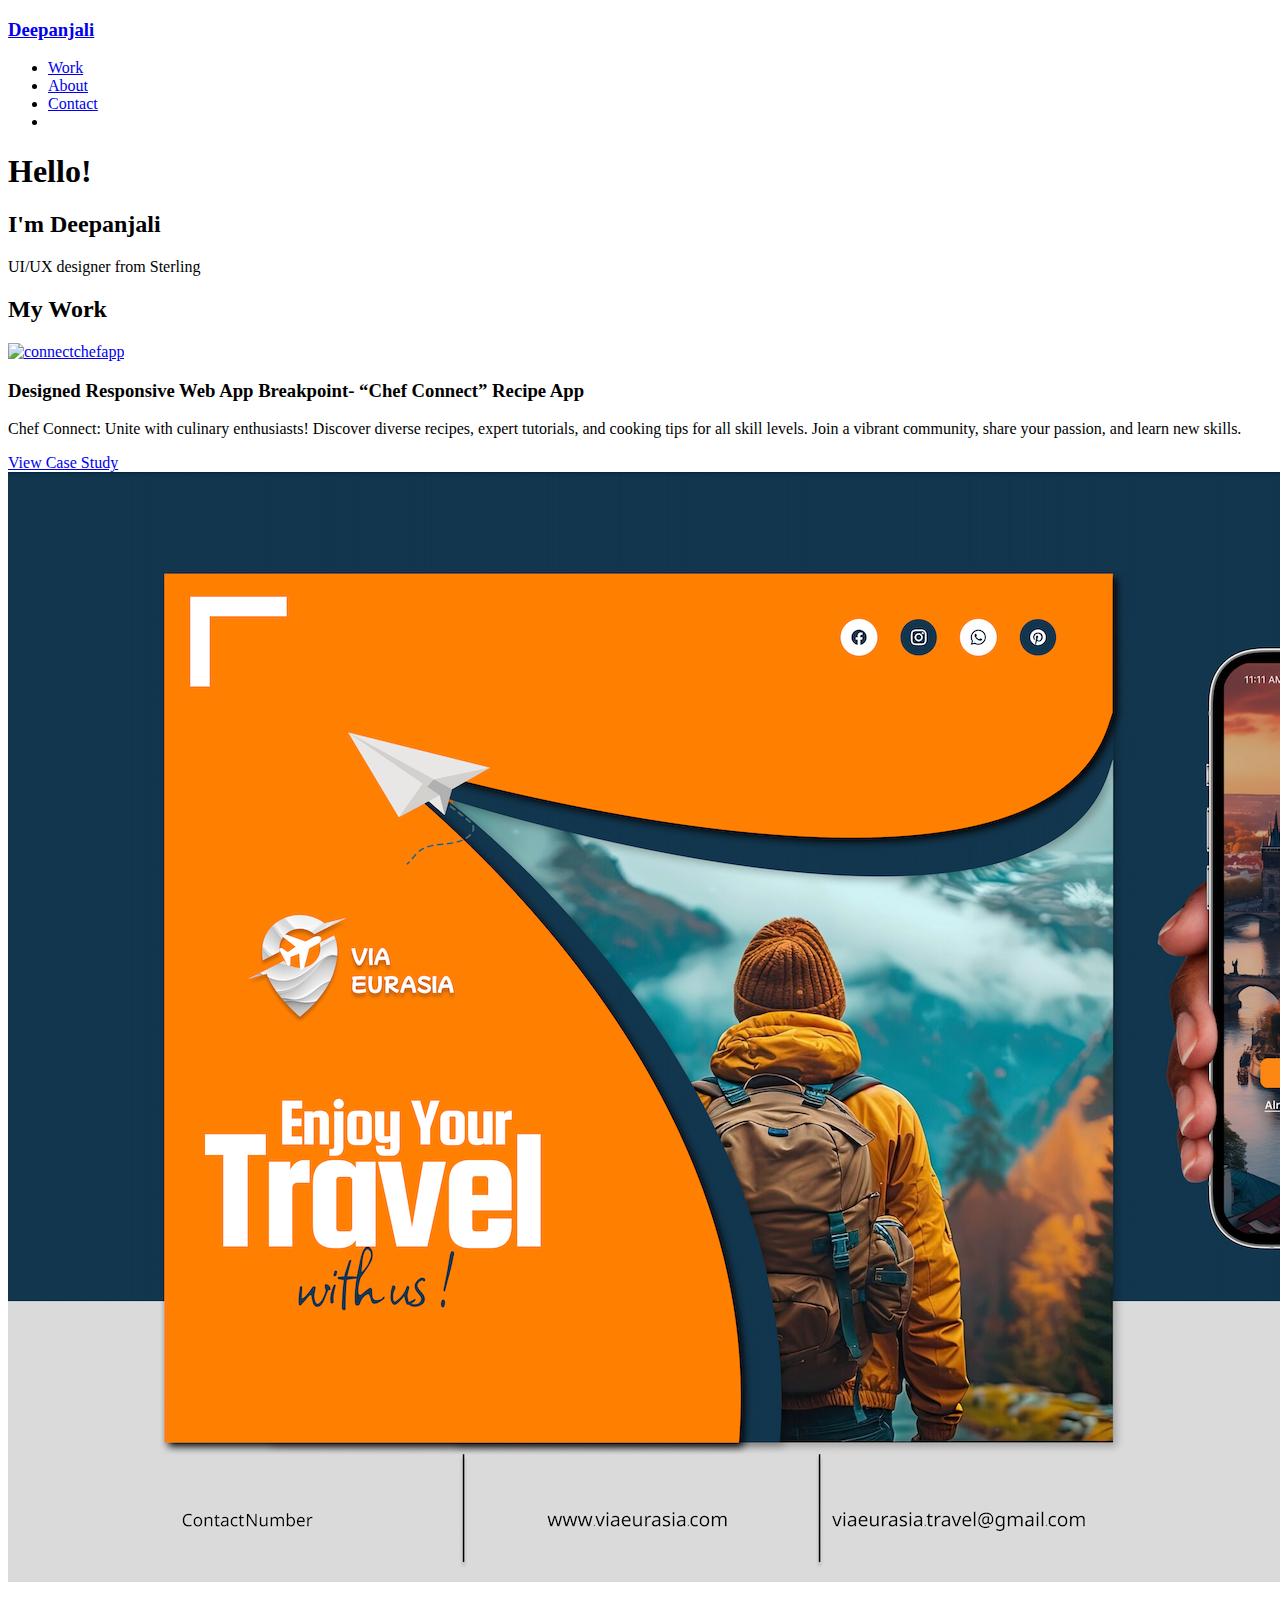
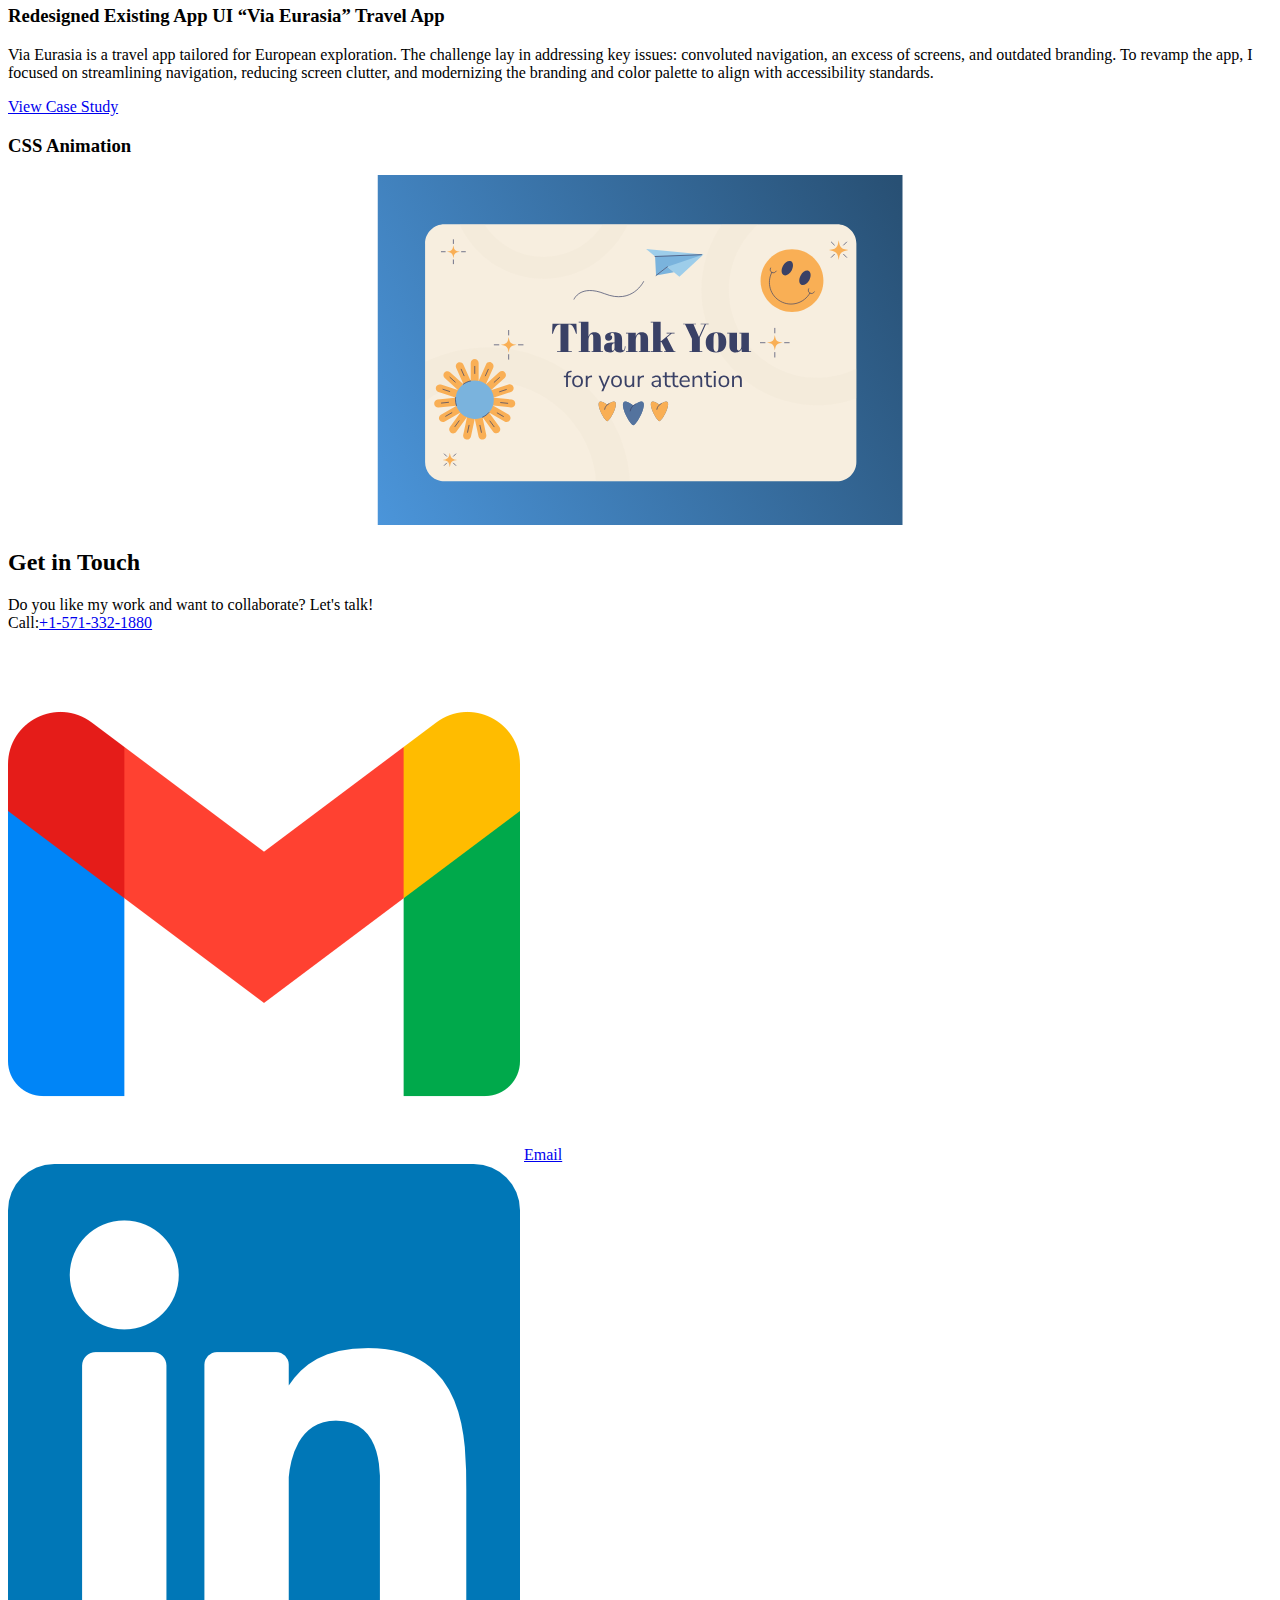
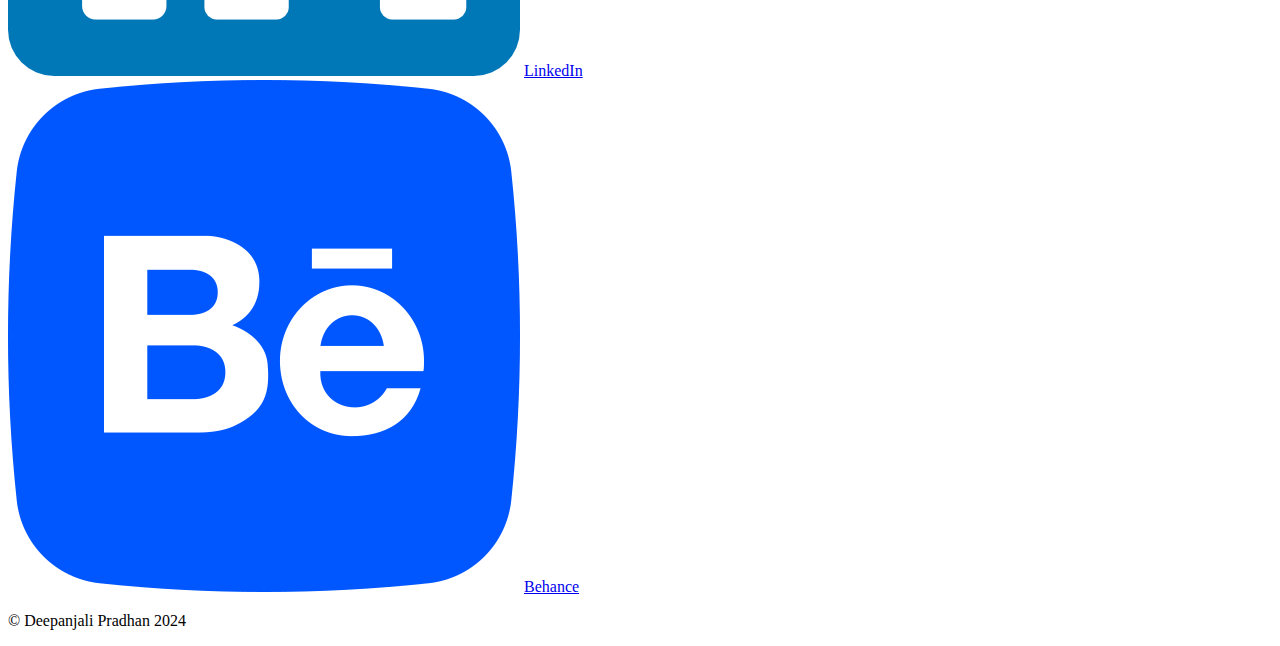
==== commit 96bd6155: "change the case study content layout." ====
--- a/index.html
+++ b/index.html
@@ -89,7 +89,7 @@
             <div class= "col-sm-12 col-md-6 col-lg-5">
                     
                <h3>CSS Animation</h3>
-               <svg width="550" height="350" viewBox="0 0 750 500" fill="none" xmlns="http://www.w3.org/2000/svg">
+               <svg width="auto" height="350" viewBox="0 0 750 500" fill="none" xmlns="http://www.w3.org/2000/svg">
                 <g id="40479288_8818284 1" clip-path="url(#clip0_1_2)">
                 <g id="BACKGROUND">
                 <path id="Vector" d="M752 0H0V500H752V0Z" fill="url(#paint0_linear_1_2)"/>
@@ -272,8 +272,7 @@
         
     </main>
 
-    <footer id="Contact"> 
-        <div  class="container">
+    <footer id="contact"> 
             <h2>Get in Touch</h2>
             <p>Do you like my work and want to collaborate? Let's talk! <br>Call:<a href="tel:+1-571-332-1880">+1-571-332-1880</a></p>
             <div class="contact-container">
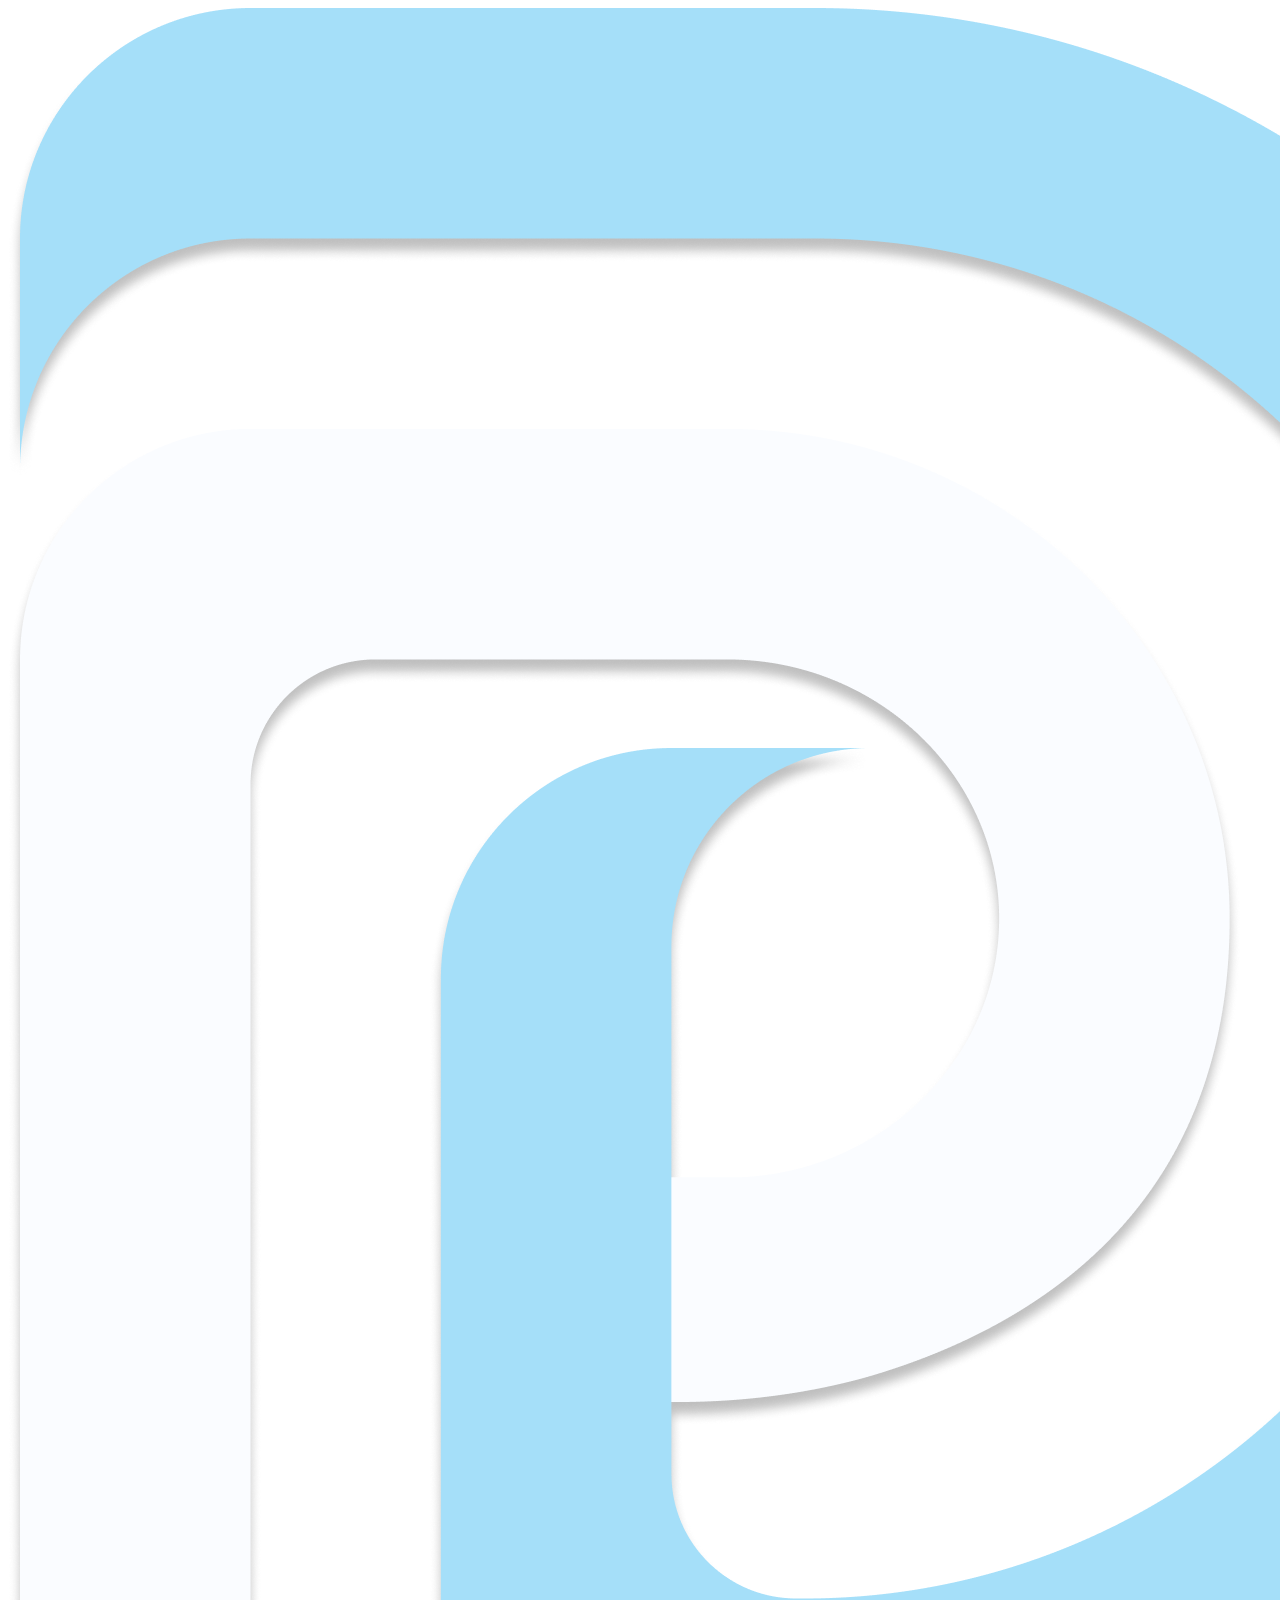
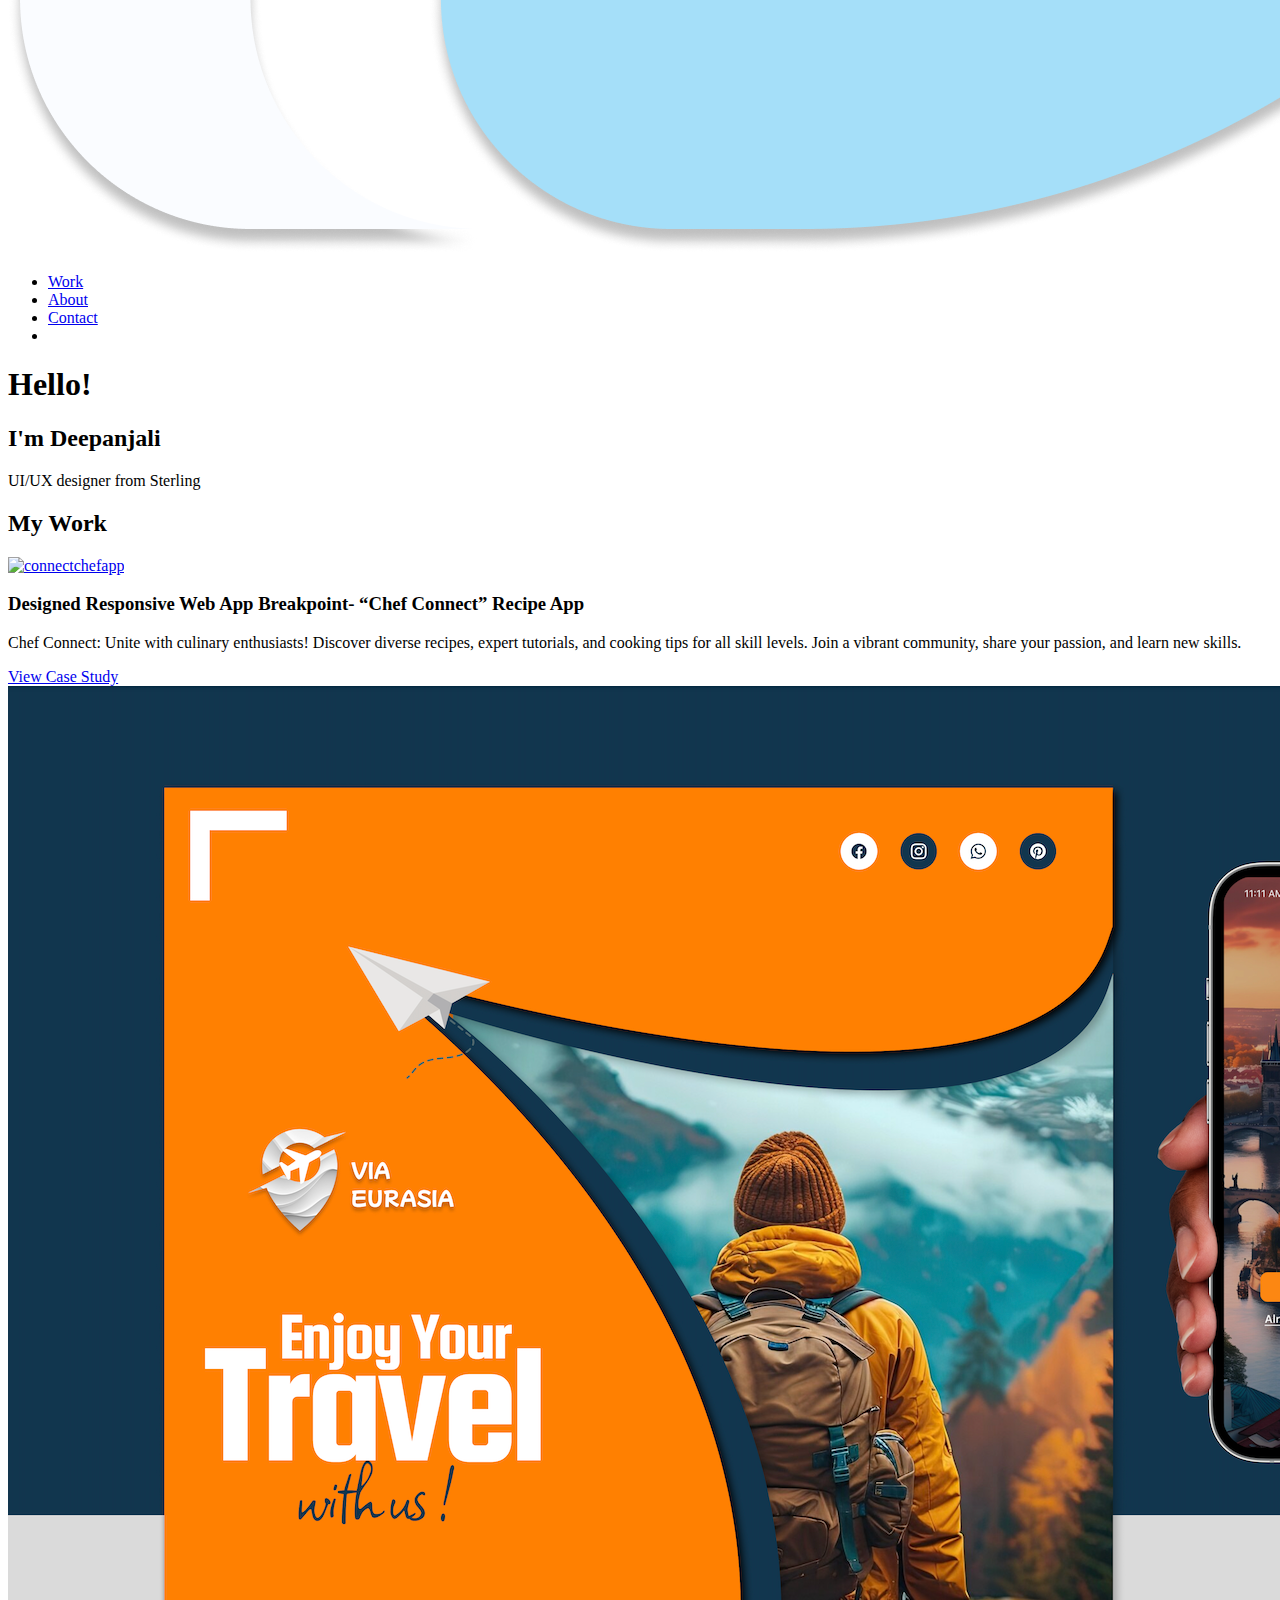
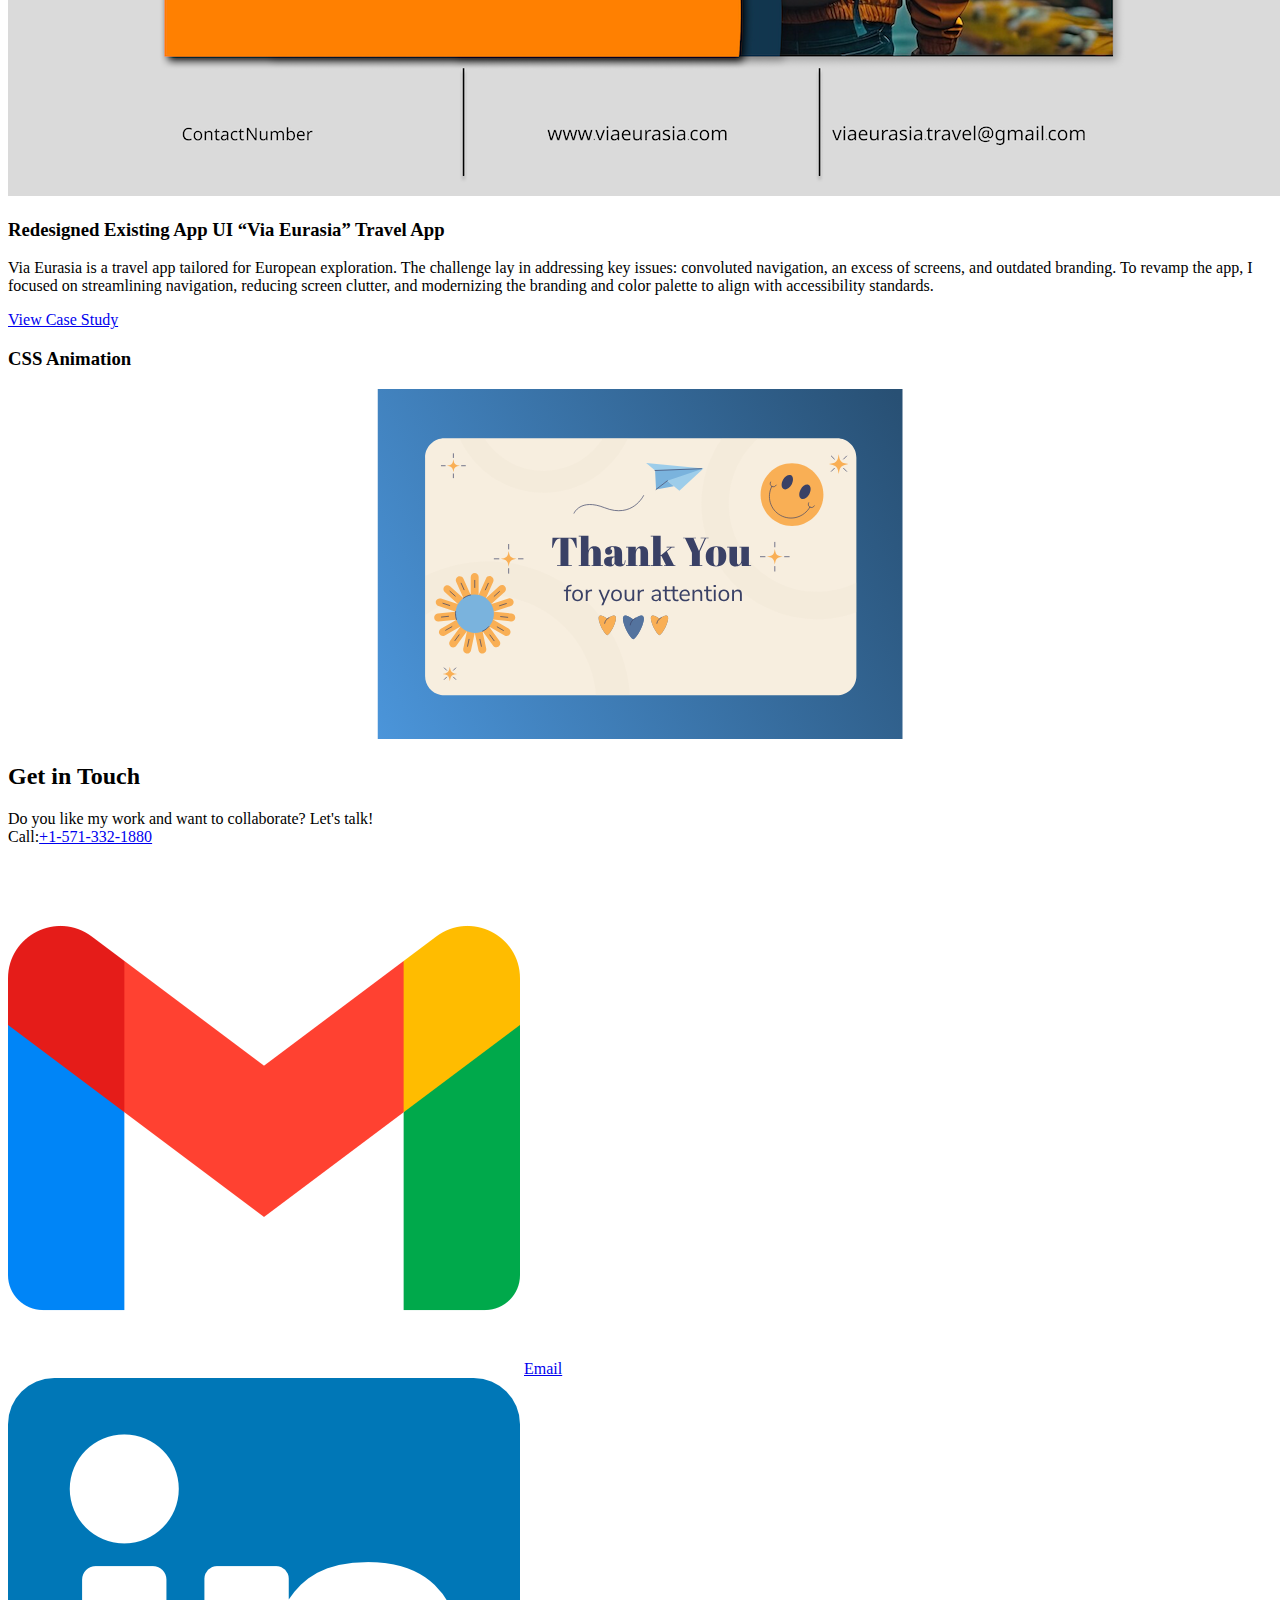
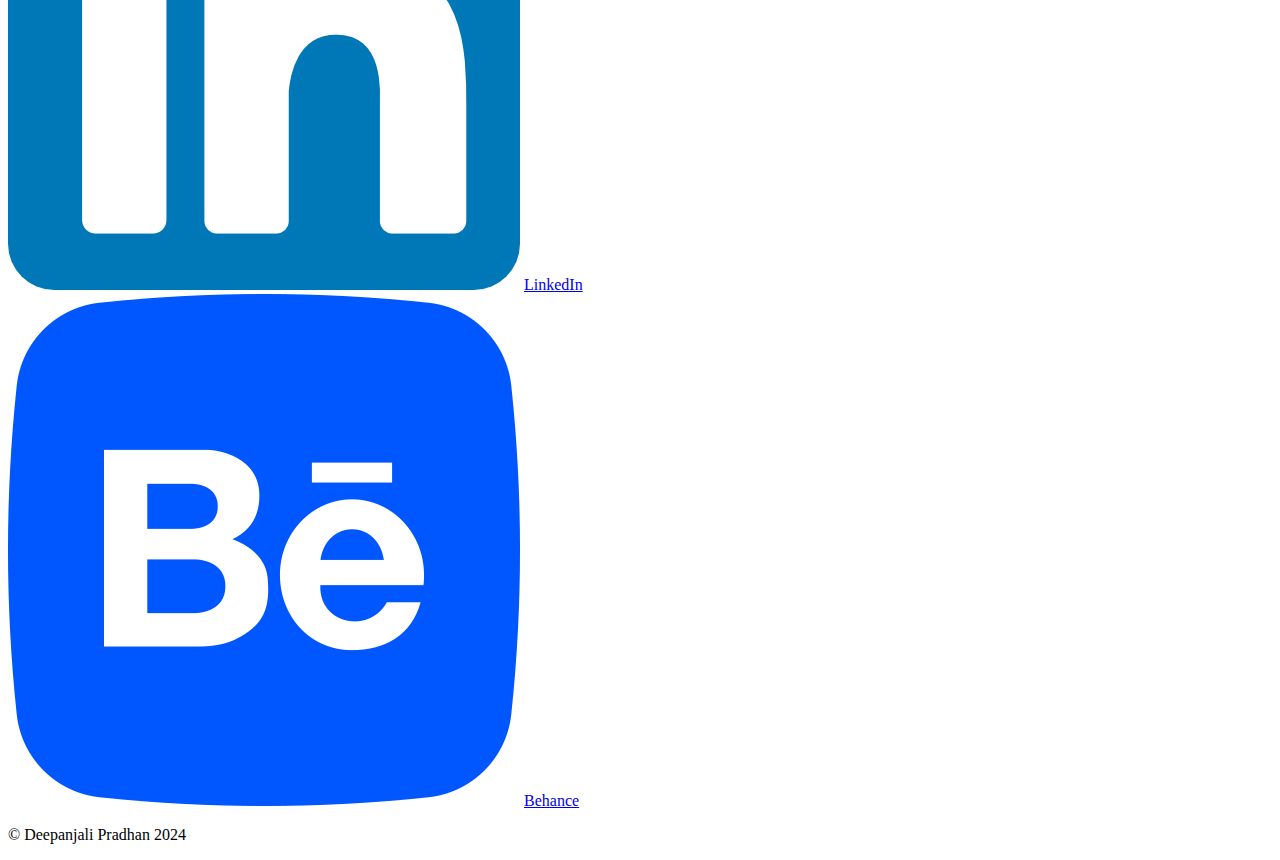
==== commit 57a0ff87: "Added a logo." ====
--- a/index.html
+++ b/index.html
@@ -26,7 +26,11 @@
     <header>
         <div class="container">
             <div class="navtoggle" id="myNavtoggle">
-                <a href="index.html"><h3 class="logo">Deepanjali</h3></a>
+                <img
+                class="logo"
+                src="images/dplogo.png"
+                alt="Deepanjali Pradhan logo">
+               
             <nav>
                 <ul>
                     <li><a href="index.html" class="navlink">Work</a></li>
@@ -53,11 +57,8 @@
                 <h2>My Work</h2> 
                 <div class="row">
                         <div class= "col-sm-12 col-md-6 col-lg-7">
-
-
-                                <a href="connectchef.html"><img src="images/cover copy 2.jpg" alt="connectchefapp"></a>
-    
-                        </div>
+                          <a href="connectchef.html"><img src="images/chefconnect_cover.jpg" alt="connectchefapp"></a>
+                         </div>
                         <div class= "col-sm-12 col-md-6 col-lg-5">
                             <h3>Designed Responsive Web App Breakpoint- “Chef Connect” Recipe App</h3>
                             <p>Chef Connect: Unite with culinary enthusiasts! Discover diverse recipes, expert tutorials,
@@ -90,7 +91,7 @@
                     
                <h3>CSS Animation</h3>
                <svg width="auto" height="350" viewBox="0 0 750 500" fill="none" xmlns="http://www.w3.org/2000/svg">
-                <g id="40479288_8818284 1" clip-path="url(#clip0_1_2)">
+                <g id="g40479288_8818284_1" clip-path="url(#clip0_1_2)">
                 <g id="BACKGROUND">
                 <path id="Vector" d="M752 0H0V500H752V0Z" fill="url(#paint0_linear_1_2)"/>
                 </g>
@@ -251,47 +252,45 @@
                 </g>
                 </g>
                 <g id="TEXTS">
-                <path id="for your attention" d="M269.383 303V288.972H266.199V286.883H269.383V286.319C269.383 284.174 269.913 282.549 270.974 281.444C272.058 280.339 273.716 279.72 275.949 279.587L277.242 279.521L277.474 281.577L275.949 281.676C274.578 281.787 273.583 282.196 272.964 282.903C272.367 283.611 272.069 284.639 272.069 285.987V286.883H276.712V288.972H272.069V303H269.383ZM285.81 303.298C284.24 303.298 282.88 302.956 281.73 302.27C280.581 301.585 279.685 300.623 279.044 299.385C278.425 298.125 278.116 296.644 278.116 294.941C278.116 293.239 278.425 291.769 279.044 290.531C279.685 289.27 280.581 288.298 281.73 287.612C282.88 286.927 284.24 286.584 285.81 286.584C287.357 286.584 288.706 286.927 289.855 287.612C291.027 288.298 291.923 289.27 292.542 290.531C293.183 291.769 293.503 293.239 293.503 294.941C293.503 296.644 293.183 298.125 292.542 299.385C291.923 300.623 291.027 301.585 289.855 302.27C288.706 302.956 287.357 303.298 285.81 303.298ZM285.81 301.143C287.313 301.143 288.518 300.612 289.424 299.551C290.331 298.468 290.784 296.931 290.784 294.941C290.784 292.929 290.331 291.393 289.424 290.332C288.518 289.27 287.313 288.74 285.81 288.74C284.284 288.74 283.068 289.27 282.162 290.332C281.277 291.393 280.835 292.929 280.835 294.941C280.835 296.931 281.277 298.468 282.162 299.551C283.068 300.612 284.284 301.143 285.81 301.143ZM297.538 303V286.883H300.158V289.768C301.02 287.822 302.789 286.75 305.464 286.551L306.426 286.452L306.625 288.773L304.933 288.972C303.408 289.105 302.247 289.591 301.451 290.431C300.655 291.249 300.257 292.377 300.257 293.814V303H297.538ZM319.798 308.969L322.551 302.735L315.752 286.883H318.671L324.01 299.949L329.382 286.883H332.201L322.617 308.969H319.798ZM341.448 303.298C339.879 303.298 338.519 302.956 337.369 302.27C336.22 301.585 335.324 300.623 334.683 299.385C334.064 298.125 333.755 296.644 333.755 294.941C333.755 293.239 334.064 291.769 334.683 290.531C335.324 289.27 336.22 288.298 337.369 287.612C338.519 286.927 339.879 286.584 341.448 286.584C342.996 286.584 344.345 286.927 345.494 287.612C346.666 288.298 347.561 289.27 348.181 290.531C348.822 291.769 349.142 293.239 349.142 294.941C349.142 296.644 348.822 298.125 348.181 299.385C347.561 300.623 346.666 301.585 345.494 302.27C344.345 302.956 342.996 303.298 341.448 303.298ZM341.448 301.143C342.952 301.143 344.157 300.612 345.063 299.551C345.97 298.468 346.423 296.931 346.423 294.941C346.423 292.929 345.97 291.393 345.063 290.332C344.157 289.27 342.952 288.74 341.448 288.74C339.923 288.74 338.707 289.27 337.8 290.332C336.916 291.393 336.474 292.929 336.474 294.941C336.474 296.931 336.916 298.468 337.8 299.551C338.707 300.612 339.923 301.143 341.448 301.143ZM358.881 303.298C355.012 303.298 353.077 301.165 353.077 296.898V286.883H355.764V296.865C355.764 298.302 356.051 299.363 356.626 300.048C357.223 300.734 358.151 301.077 359.412 301.077C360.782 301.077 361.899 300.623 362.761 299.717C363.623 298.788 364.054 297.561 364.054 296.036V286.883H366.741V303H364.121V300.281C363.612 301.253 362.894 302.005 361.965 302.536C361.059 303.044 360.031 303.298 358.881 303.298ZM371.766 303V286.883H374.386V289.768C375.249 287.822 377.017 286.75 379.692 286.551L380.654 286.452L380.853 288.773L379.162 288.972C377.636 289.105 376.476 289.591 375.68 290.431C374.884 291.249 374.486 292.377 374.486 293.814V303H371.766ZM397.243 303.298C396.138 303.298 395.143 303.088 394.259 302.668C393.397 302.226 392.711 301.629 392.203 300.878C391.694 300.126 391.44 299.286 391.44 298.357C391.44 297.185 391.738 296.257 392.335 295.571C392.954 294.886 393.96 294.4 395.353 294.112C396.768 293.803 398.692 293.648 401.124 293.648H402.185V292.62C402.185 291.249 401.897 290.265 401.323 289.668C400.77 289.049 399.874 288.74 398.636 288.74C397.664 288.74 396.724 288.884 395.817 289.171C394.911 289.436 393.982 289.878 393.032 290.498L392.103 288.541C392.943 287.944 393.96 287.469 395.154 287.115C396.37 286.761 397.531 286.584 398.636 286.584C400.715 286.584 402.251 287.093 403.246 288.11C404.263 289.127 404.772 290.708 404.772 292.852V303H402.251V300.214C401.831 301.165 401.179 301.917 400.294 302.469C399.432 303.022 398.415 303.298 397.243 303.298ZM397.675 301.276C399.001 301.276 400.084 300.822 400.925 299.916C401.765 298.987 402.185 297.816 402.185 296.401V295.406H401.157C399.366 295.406 397.951 295.494 396.912 295.671C395.895 295.826 395.176 296.113 394.756 296.533C394.358 296.931 394.159 297.484 394.159 298.191C394.159 299.098 394.469 299.838 395.088 300.413C395.729 300.988 396.591 301.276 397.675 301.276ZM416.222 303.298C414.32 303.298 412.894 302.801 411.944 301.806C410.993 300.789 410.518 299.33 410.518 297.429V288.972H407.367V286.883H410.518V281.941H413.204V286.883H418.311V288.972H413.204V297.163C413.204 298.423 413.469 299.385 414 300.048C414.531 300.69 415.393 301.01 416.587 301.01C416.94 301.01 417.294 300.966 417.648 300.878C418.002 300.789 418.322 300.701 418.61 300.612L419.074 302.668C418.786 302.823 418.366 302.967 417.814 303.099C417.261 303.232 416.73 303.298 416.222 303.298ZM427.395 303.298C425.494 303.298 424.068 302.801 423.117 301.806C422.166 300.789 421.691 299.33 421.691 297.429V288.972H418.54V286.883H421.691V281.941H424.377V286.883H429.484V288.972H424.377V297.163C424.377 298.423 424.642 299.385 425.173 300.048C425.704 300.69 426.566 301.01 427.76 301.01C428.114 301.01 428.467 300.966 428.821 300.878C429.175 300.789 429.495 300.701 429.783 300.612L430.247 302.668C429.96 302.823 429.54 302.967 428.987 303.099C428.434 303.232 427.903 303.298 427.395 303.298ZM439.623 303.298C437.081 303.298 435.069 302.558 433.587 301.077C432.106 299.573 431.365 297.539 431.365 294.975C431.365 293.316 431.697 291.857 432.36 290.597C433.024 289.315 433.93 288.331 435.08 287.645C436.251 286.938 437.6 286.584 439.126 286.584C441.314 286.584 443.028 287.292 444.266 288.707C445.504 290.1 446.123 292.023 446.123 294.477V295.505H433.985C434.074 297.34 434.604 298.744 435.577 299.717C436.55 300.668 437.899 301.143 439.623 301.143C440.596 301.143 441.524 300.999 442.409 300.712C443.293 300.402 444.133 299.905 444.929 299.219L445.858 301.11C445.128 301.795 444.2 302.337 443.072 302.735C441.944 303.111 440.795 303.298 439.623 303.298ZM439.192 288.574C437.666 288.574 436.462 289.049 435.577 290C434.693 290.951 434.173 292.2 434.019 293.747H443.802C443.735 292.111 443.304 290.84 442.508 289.934C441.734 289.027 440.629 288.574 439.192 288.574ZM450.011 303V286.883H452.631V289.635C453.161 288.618 453.913 287.856 454.886 287.347C455.858 286.839 456.953 286.584 458.169 286.584C461.994 286.584 463.906 288.707 463.906 292.952V303H461.22V293.117C461.22 291.614 460.921 290.52 460.324 289.834C459.75 289.127 458.821 288.773 457.539 288.773C456.057 288.773 454.875 289.237 453.99 290.166C453.128 291.072 452.697 292.288 452.697 293.814V303H450.011ZM475.326 303.298C473.425 303.298 471.999 302.801 471.048 301.806C470.097 300.789 469.622 299.33 469.622 297.429V288.972H466.471V286.883H469.622V281.941H472.308V286.883H477.415V288.972H472.308V297.163C472.308 298.423 472.573 299.385 473.104 300.048C473.635 300.69 474.497 301.01 475.691 301.01C476.045 301.01 476.398 300.966 476.752 300.878C477.106 300.789 477.426 300.701 477.714 300.612L478.178 302.668C477.891 302.823 477.471 302.967 476.918 303.099C476.365 303.232 475.835 303.298 475.326 303.298ZM480.122 282.87V279.852H483.438V282.87H480.122ZM480.453 303V286.883H483.14V303H480.453ZM494.86 303.298C493.29 303.298 491.931 302.956 490.781 302.27C489.631 301.585 488.736 300.623 488.095 299.385C487.476 298.125 487.166 296.644 487.166 294.941C487.166 293.239 487.476 291.769 488.095 290.531C488.736 289.27 489.631 288.298 490.781 287.612C491.931 286.927 493.29 286.584 494.86 286.584C496.408 286.584 497.756 286.927 498.906 287.612C500.078 288.298 500.973 289.27 501.592 290.531C502.233 291.769 502.554 293.239 502.554 294.941C502.554 296.644 502.233 298.125 501.592 299.385C500.973 300.623 500.078 301.585 498.906 302.27C497.756 302.956 496.408 303.298 494.86 303.298ZM494.86 301.143C496.364 301.143 497.568 300.612 498.475 299.551C499.381 298.468 499.835 296.931 499.835 294.941C499.835 292.929 499.381 291.393 498.475 290.332C497.568 289.27 496.364 288.74 494.86 288.74C493.335 288.74 492.119 289.27 491.212 290.332C490.328 291.393 489.886 292.929 489.886 294.941C489.886 296.931 490.328 298.468 491.212 299.551C492.119 300.612 493.335 301.143 494.86 301.143ZM506.589 303V286.883H509.209V289.635C509.739 288.618 510.491 287.856 511.464 287.347C512.436 286.839 513.531 286.584 514.747 286.584C518.572 286.584 520.484 288.707 520.484 292.952V303H517.798V293.117C517.798 291.614 517.499 290.52 516.902 289.834C516.328 289.127 515.399 288.773 514.117 288.773C512.635 288.773 511.453 289.237 510.568 290.166C509.706 291.072 509.275 292.288 509.275 293.814V303H506.589Z" fill="#3A4166"/>
+                <path id="foryourattention" d="M269.383 303V288.972H266.199V286.883H269.383V286.319C269.383 284.174 269.913 282.549 270.974 281.444C272.058 280.339 273.716 279.72 275.949 279.587L277.242 279.521L277.474 281.577L275.949 281.676C274.578 281.787 273.583 282.196 272.964 282.903C272.367 283.611 272.069 284.639 272.069 285.987V286.883H276.712V288.972H272.069V303H269.383ZM285.81 303.298C284.24 303.298 282.88 302.956 281.73 302.27C280.581 301.585 279.685 300.623 279.044 299.385C278.425 298.125 278.116 296.644 278.116 294.941C278.116 293.239 278.425 291.769 279.044 290.531C279.685 289.27 280.581 288.298 281.73 287.612C282.88 286.927 284.24 286.584 285.81 286.584C287.357 286.584 288.706 286.927 289.855 287.612C291.027 288.298 291.923 289.27 292.542 290.531C293.183 291.769 293.503 293.239 293.503 294.941C293.503 296.644 293.183 298.125 292.542 299.385C291.923 300.623 291.027 301.585 289.855 302.27C288.706 302.956 287.357 303.298 285.81 303.298ZM285.81 301.143C287.313 301.143 288.518 300.612 289.424 299.551C290.331 298.468 290.784 296.931 290.784 294.941C290.784 292.929 290.331 291.393 289.424 290.332C288.518 289.27 287.313 288.74 285.81 288.74C284.284 288.74 283.068 289.27 282.162 290.332C281.277 291.393 280.835 292.929 280.835 294.941C280.835 296.931 281.277 298.468 282.162 299.551C283.068 300.612 284.284 301.143 285.81 301.143ZM297.538 303V286.883H300.158V289.768C301.02 287.822 302.789 286.75 305.464 286.551L306.426 286.452L306.625 288.773L304.933 288.972C303.408 289.105 302.247 289.591 301.451 290.431C300.655 291.249 300.257 292.377 300.257 293.814V303H297.538ZM319.798 308.969L322.551 302.735L315.752 286.883H318.671L324.01 299.949L329.382 286.883H332.201L322.617 308.969H319.798ZM341.448 303.298C339.879 303.298 338.519 302.956 337.369 302.27C336.22 301.585 335.324 300.623 334.683 299.385C334.064 298.125 333.755 296.644 333.755 294.941C333.755 293.239 334.064 291.769 334.683 290.531C335.324 289.27 336.22 288.298 337.369 287.612C338.519 286.927 339.879 286.584 341.448 286.584C342.996 286.584 344.345 286.927 345.494 287.612C346.666 288.298 347.561 289.27 348.181 290.531C348.822 291.769 349.142 293.239 349.142 294.941C349.142 296.644 348.822 298.125 348.181 299.385C347.561 300.623 346.666 301.585 345.494 302.27C344.345 302.956 342.996 303.298 341.448 303.298ZM341.448 301.143C342.952 301.143 344.157 300.612 345.063 299.551C345.97 298.468 346.423 296.931 346.423 294.941C346.423 292.929 345.97 291.393 345.063 290.332C344.157 289.27 342.952 288.74 341.448 288.74C339.923 288.74 338.707 289.27 337.8 290.332C336.916 291.393 336.474 292.929 336.474 294.941C336.474 296.931 336.916 298.468 337.8 299.551C338.707 300.612 339.923 301.143 341.448 301.143ZM358.881 303.298C355.012 303.298 353.077 301.165 353.077 296.898V286.883H355.764V296.865C355.764 298.302 356.051 299.363 356.626 300.048C357.223 300.734 358.151 301.077 359.412 301.077C360.782 301.077 361.899 300.623 362.761 299.717C363.623 298.788 364.054 297.561 364.054 296.036V286.883H366.741V303H364.121V300.281C363.612 301.253 362.894 302.005 361.965 302.536C361.059 303.044 360.031 303.298 358.881 303.298ZM371.766 303V286.883H374.386V289.768C375.249 287.822 377.017 286.75 379.692 286.551L380.654 286.452L380.853 288.773L379.162 288.972C377.636 289.105 376.476 289.591 375.68 290.431C374.884 291.249 374.486 292.377 374.486 293.814V303H371.766ZM397.243 303.298C396.138 303.298 395.143 303.088 394.259 302.668C393.397 302.226 392.711 301.629 392.203 300.878C391.694 300.126 391.44 299.286 391.44 298.357C391.44 297.185 391.738 296.257 392.335 295.571C392.954 294.886 393.96 294.4 395.353 294.112C396.768 293.803 398.692 293.648 401.124 293.648H402.185V292.62C402.185 291.249 401.897 290.265 401.323 289.668C400.77 289.049 399.874 288.74 398.636 288.74C397.664 288.74 396.724 288.884 395.817 289.171C394.911 289.436 393.982 289.878 393.032 290.498L392.103 288.541C392.943 287.944 393.96 287.469 395.154 287.115C396.37 286.761 397.531 286.584 398.636 286.584C400.715 286.584 402.251 287.093 403.246 288.11C404.263 289.127 404.772 290.708 404.772 292.852V303H402.251V300.214C401.831 301.165 401.179 301.917 400.294 302.469C399.432 303.022 398.415 303.298 397.243 303.298ZM397.675 301.276C399.001 301.276 400.084 300.822 400.925 299.916C401.765 298.987 402.185 297.816 402.185 296.401V295.406H401.157C399.366 295.406 397.951 295.494 396.912 295.671C395.895 295.826 395.176 296.113 394.756 296.533C394.358 296.931 394.159 297.484 394.159 298.191C394.159 299.098 394.469 299.838 395.088 300.413C395.729 300.988 396.591 301.276 397.675 301.276ZM416.222 303.298C414.32 303.298 412.894 302.801 411.944 301.806C410.993 300.789 410.518 299.33 410.518 297.429V288.972H407.367V286.883H410.518V281.941H413.204V286.883H418.311V288.972H413.204V297.163C413.204 298.423 413.469 299.385 414 300.048C414.531 300.69 415.393 301.01 416.587 301.01C416.94 301.01 417.294 300.966 417.648 300.878C418.002 300.789 418.322 300.701 418.61 300.612L419.074 302.668C418.786 302.823 418.366 302.967 417.814 303.099C417.261 303.232 416.73 303.298 416.222 303.298ZM427.395 303.298C425.494 303.298 424.068 302.801 423.117 301.806C422.166 300.789 421.691 299.33 421.691 297.429V288.972H418.54V286.883H421.691V281.941H424.377V286.883H429.484V288.972H424.377V297.163C424.377 298.423 424.642 299.385 425.173 300.048C425.704 300.69 426.566 301.01 427.76 301.01C428.114 301.01 428.467 300.966 428.821 300.878C429.175 300.789 429.495 300.701 429.783 300.612L430.247 302.668C429.96 302.823 429.54 302.967 428.987 303.099C428.434 303.232 427.903 303.298 427.395 303.298ZM439.623 303.298C437.081 303.298 435.069 302.558 433.587 301.077C432.106 299.573 431.365 297.539 431.365 294.975C431.365 293.316 431.697 291.857 432.36 290.597C433.024 289.315 433.93 288.331 435.08 287.645C436.251 286.938 437.6 286.584 439.126 286.584C441.314 286.584 443.028 287.292 444.266 288.707C445.504 290.1 446.123 292.023 446.123 294.477V295.505H433.985C434.074 297.34 434.604 298.744 435.577 299.717C436.55 300.668 437.899 301.143 439.623 301.143C440.596 301.143 441.524 300.999 442.409 300.712C443.293 300.402 444.133 299.905 444.929 299.219L445.858 301.11C445.128 301.795 444.2 302.337 443.072 302.735C441.944 303.111 440.795 303.298 439.623 303.298ZM439.192 288.574C437.666 288.574 436.462 289.049 435.577 290C434.693 290.951 434.173 292.2 434.019 293.747H443.802C443.735 292.111 443.304 290.84 442.508 289.934C441.734 289.027 440.629 288.574 439.192 288.574ZM450.011 303V286.883H452.631V289.635C453.161 288.618 453.913 287.856 454.886 287.347C455.858 286.839 456.953 286.584 458.169 286.584C461.994 286.584 463.906 288.707 463.906 292.952V303H461.22V293.117C461.22 291.614 460.921 290.52 460.324 289.834C459.75 289.127 458.821 288.773 457.539 288.773C456.057 288.773 454.875 289.237 453.99 290.166C453.128 291.072 452.697 292.288 452.697 293.814V303H450.011ZM475.326 303.298C473.425 303.298 471.999 302.801 471.048 301.806C470.097 300.789 469.622 299.33 469.622 297.429V288.972H466.471V286.883H469.622V281.941H472.308V286.883H477.415V288.972H472.308V297.163C472.308 298.423 472.573 299.385 473.104 300.048C473.635 300.69 474.497 301.01 475.691 301.01C476.045 301.01 476.398 300.966 476.752 300.878C477.106 300.789 477.426 300.701 477.714 300.612L478.178 302.668C477.891 302.823 477.471 302.967 476.918 303.099C476.365 303.232 475.835 303.298 475.326 303.298ZM480.122 282.87V279.852H483.438V282.87H480.122ZM480.453 303V286.883H483.14V303H480.453ZM494.86 303.298C493.29 303.298 491.931 302.956 490.781 302.27C489.631 301.585 488.736 300.623 488.095 299.385C487.476 298.125 487.166 296.644 487.166 294.941C487.166 293.239 487.476 291.769 488.095 290.531C488.736 289.27 489.631 288.298 490.781 287.612C491.931 286.927 493.29 286.584 494.86 286.584C496.408 286.584 497.756 286.927 498.906 287.612C500.078 288.298 500.973 289.27 501.592 290.531C502.233 291.769 502.554 293.239 502.554 294.941C502.554 296.644 502.233 298.125 501.592 299.385C500.973 300.623 500.078 301.585 498.906 302.27C497.756 302.956 496.408 303.298 494.86 303.298ZM494.86 301.143C496.364 301.143 497.568 300.612 498.475 299.551C499.381 298.468 499.835 296.931 499.835 294.941C499.835 292.929 499.381 291.393 498.475 290.332C497.568 289.27 496.364 288.74 494.86 288.74C493.335 288.74 492.119 289.27 491.212 290.332C490.328 291.393 489.886 292.929 489.886 294.941C489.886 296.931 490.328 298.468 491.212 299.551C492.119 300.612 493.335 301.143 494.86 301.143ZM506.589 303V286.883H509.209V289.635C509.739 288.618 510.491 287.856 511.464 287.347C512.436 286.839 513.531 286.584 514.747 286.584C518.572 286.584 520.484 288.707 520.484 292.952V303H517.798V293.117C517.798 291.614 517.499 290.52 516.902 289.834C516.328 289.127 515.399 288.773 514.117 288.773C512.635 288.773 511.453 289.237 510.568 290.166C509.706 291.072 509.275 292.288 509.275 293.814V303H506.589Z" fill="#3A4166"/>
                 <g id="Group_27">
-                <path id="Thank You" d="M284.138 212.397L284.717 226.929H283.617C281.919 221.796 280.413 218.303 279.101 216.45C277.789 214.559 275.898 213.613 273.428 213.613H272.733V251.707H277.654V252.923H256.523V251.707H261.444V213.613H260.691C258.221 213.613 256.31 214.597 254.959 216.566C253.609 218.496 252.123 221.95 250.502 226.929H249.402L249.981 212.397H284.138ZM287.416 209.503H301.368V230.692C301.986 228.917 302.931 227.488 304.205 226.408C305.479 225.327 307.408 224.787 309.994 224.787C315.977 224.787 318.968 228.01 318.968 234.455V251.881H322.21V252.923H305.826V251.881H308.2V233.066C308.2 230.75 308.045 229.264 307.736 228.608C307.428 227.913 306.868 227.566 306.058 227.566C304.822 227.566 303.722 228.376 302.758 229.997C301.831 231.618 301.368 233.587 301.368 235.902V251.881H303.858V252.923H287.416V251.881H290.6V210.545H287.416V209.503ZM336.985 239.318H338.664V234.86C338.664 231.194 338.452 228.743 338.027 227.508C337.641 226.234 336.869 225.597 335.711 225.597C335.017 225.597 334.38 225.79 333.801 226.176C333.261 226.524 332.99 227.025 332.99 227.681C332.99 228.299 333.106 228.936 333.338 229.592H334.785C335.094 230.402 335.248 231.387 335.248 232.545C335.248 233.664 334.766 234.648 333.801 235.497C332.836 236.308 331.62 236.713 330.154 236.713C326.834 236.713 325.175 235.111 325.175 231.908C325.175 227.16 329.208 224.787 337.275 224.787C341.867 224.787 345.032 225.578 346.769 227.16C348.545 228.704 349.432 231.56 349.432 235.729V247.481C349.432 249.488 349.992 250.492 351.111 250.492C352.423 250.492 353.195 248.504 353.427 244.529L354.295 244.586C354.141 247.983 353.504 250.318 352.385 251.592C351.266 252.865 349.432 253.502 346.885 253.502C342.253 253.502 339.59 252.074 338.896 249.218C338.394 250.685 337.641 251.765 336.638 252.46C335.634 253.155 334.168 253.502 332.238 253.502C326.526 253.502 323.67 251.167 323.67 246.497C323.67 243.757 324.75 241.885 326.912 240.881C329.112 239.839 332.469 239.318 336.985 239.318ZM334.669 246.439C334.669 248.446 334.766 249.739 334.959 250.318C335.19 250.897 335.596 251.186 336.175 251.186C336.792 251.186 337.352 250.704 337.854 249.739C338.394 248.736 338.664 247.365 338.664 245.629V240.244H338.259C335.866 240.244 334.669 242.001 334.669 245.513V246.439ZM354.98 225.366H368.933V230.692C369.55 228.917 370.496 227.488 371.769 226.408C373.043 225.327 374.973 224.787 377.559 224.787C383.541 224.787 386.532 228.01 386.532 234.455V251.881H389.774V252.923H373.39V251.881H375.764V233.066C375.764 230.75 375.61 229.264 375.301 228.608C374.992 227.913 374.433 227.566 373.622 227.566C372.387 227.566 371.287 228.376 370.322 229.997C369.396 231.618 368.933 233.587 368.933 235.902V251.881H371.422V252.923H354.98V251.881H358.164V226.408H354.98V225.366ZM409.471 252.923V251.881H412.134L405.592 238.45L404.492 238.739V251.881H407.155V252.923H390.539V251.881H393.723V210.545H390.308V209.503H404.492V237.581L405.418 237.234L418.444 226.408H413.002V225.366H424.407V226.408H420.355L413.465 232.255L423.481 251.881H425.565V252.923H409.471ZM459.248 231.445L467.469 213.324H461.622V212.397H473.027V213.324H469.206L460.464 232.66V251.823H463.995V252.923H445.643V251.823H449.174V233.76L439.332 213.324H436.611V212.397H455.138V213.324H451.374L459.248 231.445ZM487.147 241.518V236.597C487.147 232.853 486.935 230.132 486.51 228.434C486.124 226.697 485.198 225.829 483.731 225.829C482.882 225.829 482.187 226.08 481.647 226.581C481.145 227.045 480.779 227.836 480.547 228.955C480.2 230.692 480.026 233.336 480.026 236.887V241.402C480.026 245.609 480.142 248.137 480.373 248.986C480.644 249.836 480.914 250.53 481.184 251.071C481.608 251.997 482.438 252.46 483.673 252.46C485.179 252.46 486.163 251.592 486.626 249.855C486.973 248.62 487.147 245.841 487.147 241.518ZM483.558 253.502C478.733 253.502 475.086 252.267 472.616 249.797C470.145 247.327 468.91 243.795 468.91 239.202C468.91 234.571 470.223 231.02 472.847 228.55C475.51 226.041 479.235 224.787 484.021 224.787C488.807 224.787 492.377 225.945 494.731 228.26C497.085 230.538 498.263 234.03 498.263 238.739C498.263 248.581 493.361 253.502 483.558 253.502ZM533.75 252.923H520.55L519.913 248.697C519.296 250.241 518.369 251.437 517.134 252.286C515.938 253.097 514.143 253.502 511.75 253.502C505.768 253.502 502.777 250.279 502.777 243.834V226.408H499.534V225.366H513.545V245.223C513.545 247.539 513.699 249.064 514.008 249.797C514.355 250.53 515.011 250.897 515.976 250.897C516.98 250.897 517.868 250.299 518.639 249.102C519.411 247.906 519.797 246.246 519.797 244.123V226.408H517.134V225.366H530.566V251.881H533.75V252.923Z" fill="#3A4166"/>
+                <path id="ThankYou" d="M284.138 212.397L284.717 226.929H283.617C281.919 221.796 280.413 218.303 279.101 216.45C277.789 214.559 275.898 213.613 273.428 213.613H272.733V251.707H277.654V252.923H256.523V251.707H261.444V213.613H260.691C258.221 213.613 256.31 214.597 254.959 216.566C253.609 218.496 252.123 221.95 250.502 226.929H249.402L249.981 212.397H284.138ZM287.416 209.503H301.368V230.692C301.986 228.917 302.931 227.488 304.205 226.408C305.479 225.327 307.408 224.787 309.994 224.787C315.977 224.787 318.968 228.01 318.968 234.455V251.881H322.21V252.923H305.826V251.881H308.2V233.066C308.2 230.75 308.045 229.264 307.736 228.608C307.428 227.913 306.868 227.566 306.058 227.566C304.822 227.566 303.722 228.376 302.758 229.997C301.831 231.618 301.368 233.587 301.368 235.902V251.881H303.858V252.923H287.416V251.881H290.6V210.545H287.416V209.503ZM336.985 239.318H338.664V234.86C338.664 231.194 338.452 228.743 338.027 227.508C337.641 226.234 336.869 225.597 335.711 225.597C335.017 225.597 334.38 225.79 333.801 226.176C333.261 226.524 332.99 227.025 332.99 227.681C332.99 228.299 333.106 228.936 333.338 229.592H334.785C335.094 230.402 335.248 231.387 335.248 232.545C335.248 233.664 334.766 234.648 333.801 235.497C332.836 236.308 331.62 236.713 330.154 236.713C326.834 236.713 325.175 235.111 325.175 231.908C325.175 227.16 329.208 224.787 337.275 224.787C341.867 224.787 345.032 225.578 346.769 227.16C348.545 228.704 349.432 231.56 349.432 235.729V247.481C349.432 249.488 349.992 250.492 351.111 250.492C352.423 250.492 353.195 248.504 353.427 244.529L354.295 244.586C354.141 247.983 353.504 250.318 352.385 251.592C351.266 252.865 349.432 253.502 346.885 253.502C342.253 253.502 339.59 252.074 338.896 249.218C338.394 250.685 337.641 251.765 336.638 252.46C335.634 253.155 334.168 253.502 332.238 253.502C326.526 253.502 323.67 251.167 323.67 246.497C323.67 243.757 324.75 241.885 326.912 240.881C329.112 239.839 332.469 239.318 336.985 239.318ZM334.669 246.439C334.669 248.446 334.766 249.739 334.959 250.318C335.19 250.897 335.596 251.186 336.175 251.186C336.792 251.186 337.352 250.704 337.854 249.739C338.394 248.736 338.664 247.365 338.664 245.629V240.244H338.259C335.866 240.244 334.669 242.001 334.669 245.513V246.439ZM354.98 225.366H368.933V230.692C369.55 228.917 370.496 227.488 371.769 226.408C373.043 225.327 374.973 224.787 377.559 224.787C383.541 224.787 386.532 228.01 386.532 234.455V251.881H389.774V252.923H373.39V251.881H375.764V233.066C375.764 230.75 375.61 229.264 375.301 228.608C374.992 227.913 374.433 227.566 373.622 227.566C372.387 227.566 371.287 228.376 370.322 229.997C369.396 231.618 368.933 233.587 368.933 235.902V251.881H371.422V252.923H354.98V251.881H358.164V226.408H354.98V225.366ZM409.471 252.923V251.881H412.134L405.592 238.45L404.492 238.739V251.881H407.155V252.923H390.539V251.881H393.723V210.545H390.308V209.503H404.492V237.581L405.418 237.234L418.444 226.408H413.002V225.366H424.407V226.408H420.355L413.465 232.255L423.481 251.881H425.565V252.923H409.471ZM459.248 231.445L467.469 213.324H461.622V212.397H473.027V213.324H469.206L460.464 232.66V251.823H463.995V252.923H445.643V251.823H449.174V233.76L439.332 213.324H436.611V212.397H455.138V213.324H451.374L459.248 231.445ZM487.147 241.518V236.597C487.147 232.853 486.935 230.132 486.51 228.434C486.124 226.697 485.198 225.829 483.731 225.829C482.882 225.829 482.187 226.08 481.647 226.581C481.145 227.045 480.779 227.836 480.547 228.955C480.2 230.692 480.026 233.336 480.026 236.887V241.402C480.026 245.609 480.142 248.137 480.373 248.986C480.644 249.836 480.914 250.53 481.184 251.071C481.608 251.997 482.438 252.46 483.673 252.46C485.179 252.46 486.163 251.592 486.626 249.855C486.973 248.62 487.147 245.841 487.147 241.518ZM483.558 253.502C478.733 253.502 475.086 252.267 472.616 249.797C470.145 247.327 468.91 243.795 468.91 239.202C468.91 234.571 470.223 231.02 472.847 228.55C475.51 226.041 479.235 224.787 484.021 224.787C488.807 224.787 492.377 225.945 494.731 228.26C497.085 230.538 498.263 234.03 498.263 238.739C498.263 248.581 493.361 253.502 483.558 253.502ZM533.75 252.923H520.55L519.913 248.697C519.296 250.241 518.369 251.437 517.134 252.286C515.938 253.097 514.143 253.502 511.75 253.502C505.768 253.502 502.777 250.279 502.777 243.834V226.408H499.534V225.366H513.545V245.223C513.545 247.539 513.699 249.064 514.008 249.797C514.355 250.53 515.011 250.897 515.976 250.897C516.98 250.897 517.868 250.299 518.639 249.102C519.411 247.906 519.797 246.246 519.797 244.123V226.408H517.134V225.366H530.566V251.881H533.75V252.923Z" fill="#3A4166"/>
                 </g>
                 </g>
                 </g>
                 <defs>
-                <linearGradient id="paint0_linear_1_2" x1="769.276" y1="-1.29953e-05" x2="-37.72" y2="429.053" gradientUnits="userSpaceOnUse">
+                <lineargradient id="paint0_linear_1_2" x1="769.276" y1="-1.29953e-05" x2="-37.72" y2="429.053" gradientUnits="userSpaceOnUse">
                 <stop offset="0.0306268" stop-color="#285074"/>
                 <stop offset="1" stop-color="#4B95DA"/>
-                </linearGradient>
-                <clipPath id="clip0_1_2">
+                </lineargradient>
+                <clippath id="clip0_1_2">
                 <rect width="750" height="500" fill="white"/>
-                </clipPath>
+                </clippath>
                 </defs>
                 </svg>
                 
-             </div>
-        
-    </main>
-
-    <footer id="contact"> 
+            </div>
+        </div>
+  </main>
+      <footer id="contact"> 
             <h2>Get in Touch</h2>
             <p>Do you like my work and want to collaborate? Let's talk! <br>Call:<a href="tel:+1-571-332-1880">+1-571-332-1880</a></p>
             <div class="contact-container">
                 <div class="contact-item">
-                    <img src="images/gmail_5968534.png" alt="Email Icon"/>
+                    <img src="images/gmail_5968534.png" alt="Email Icon">
                     <a class="button1" href="mailto:deepanjali.prajak09@gmail.com">Email</a>
                 </div>
                 <div class="contact-item">
-                    <img src="images/linkedin_174857.png" alt="LinkedIn Icon"/>
+                    <img src="images/linkedin_174857.png" alt="LinkedIn Icon">
                     <a class="button1" href="https://www.linkedin.com/in/deepanjali-pradhan/" target="_blank">LinkedIn</a>
                 </div>
                 <div class="contact-item">
-                    <img src="images/behance_3938088.png" alt="Behance Icon"/>
+                    <img src="images/behance_3938088.png" alt="Behance Icon">
                     <a class="button1" href="https://www.behance.net/deepanjpradhan" target="_blank">Behance</a>
                 </div>
             </div>
             <p class="copyright">© Deepanjali Pradhan 2024</p>
-        </div>
-    </footer>
+      </footer>
 
     <script   src="https://code.jquery.com/jquery-3.7.1.min.js"   integrity="sha256-/JqT3SQfawRcv/BIHPThkBvs0OEvtFFmqPF/lYI/Cxo="   crossorigin="anonymous">
     </script>
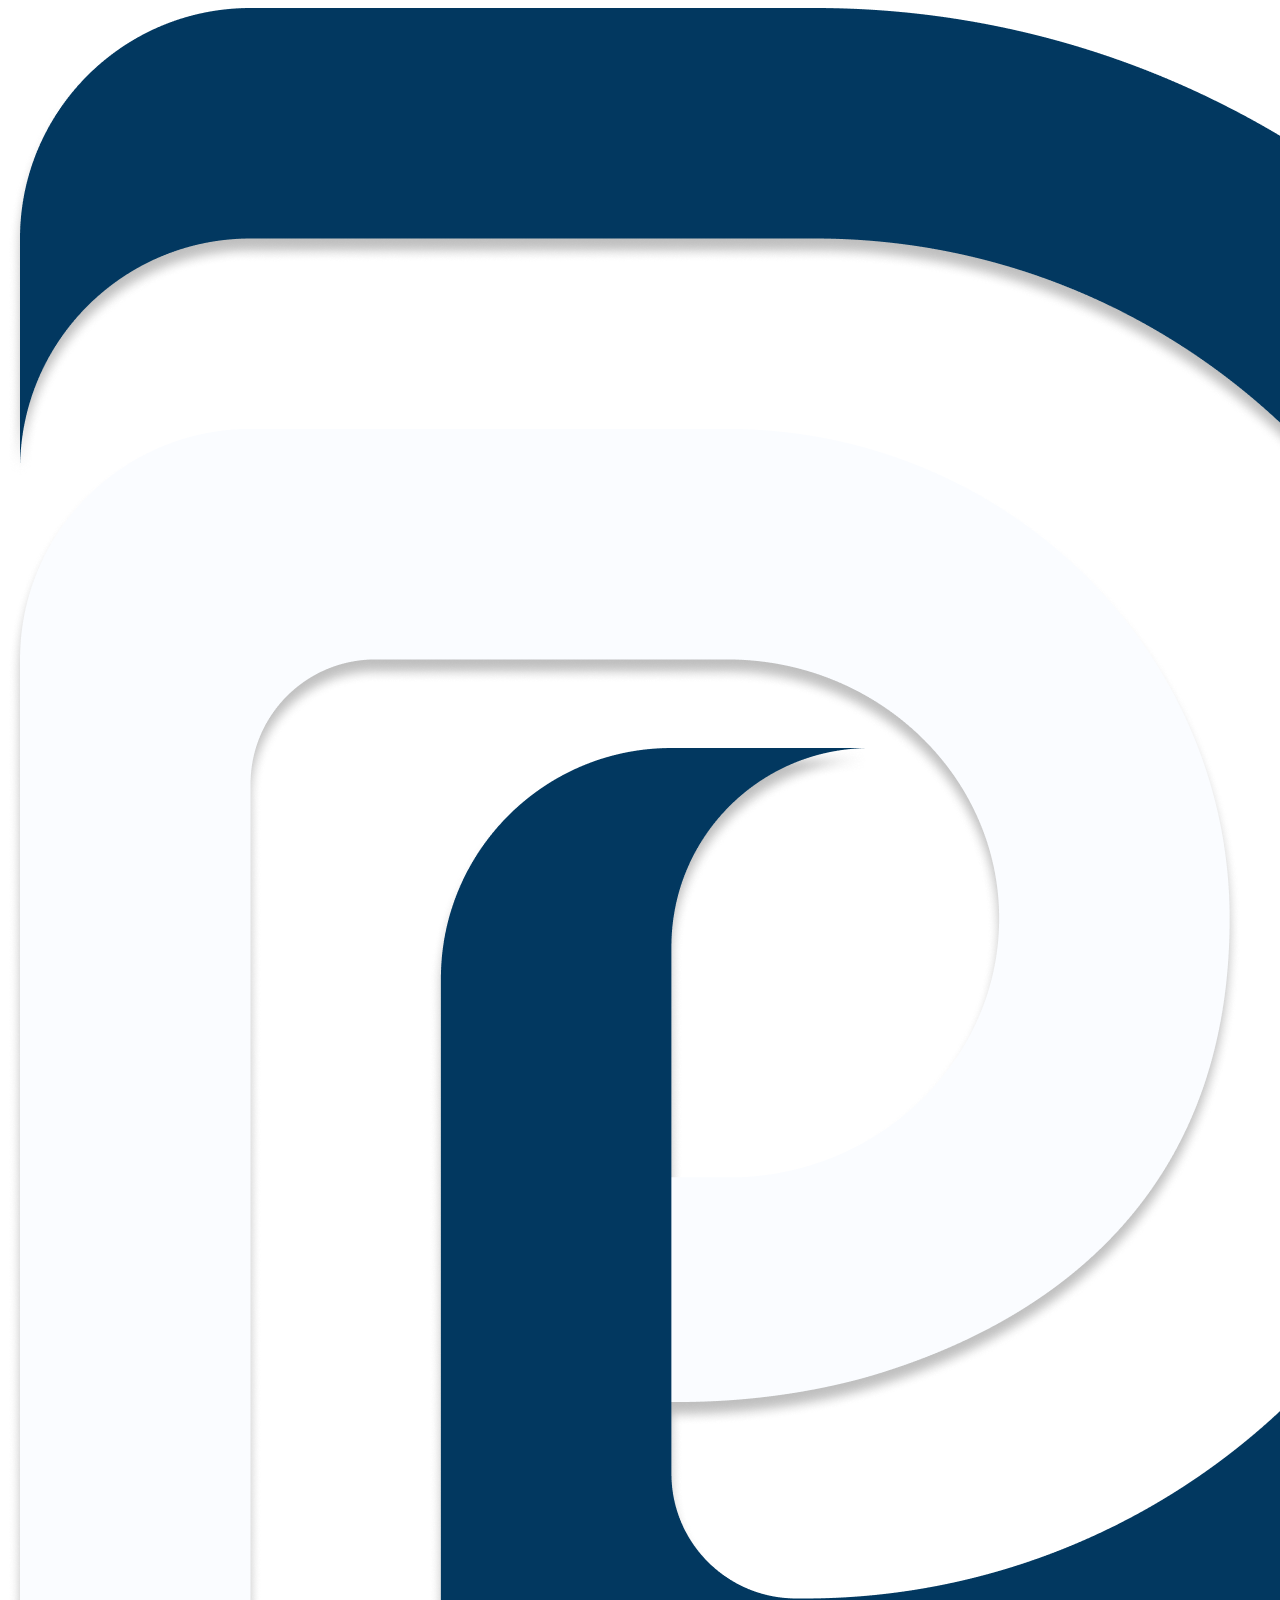
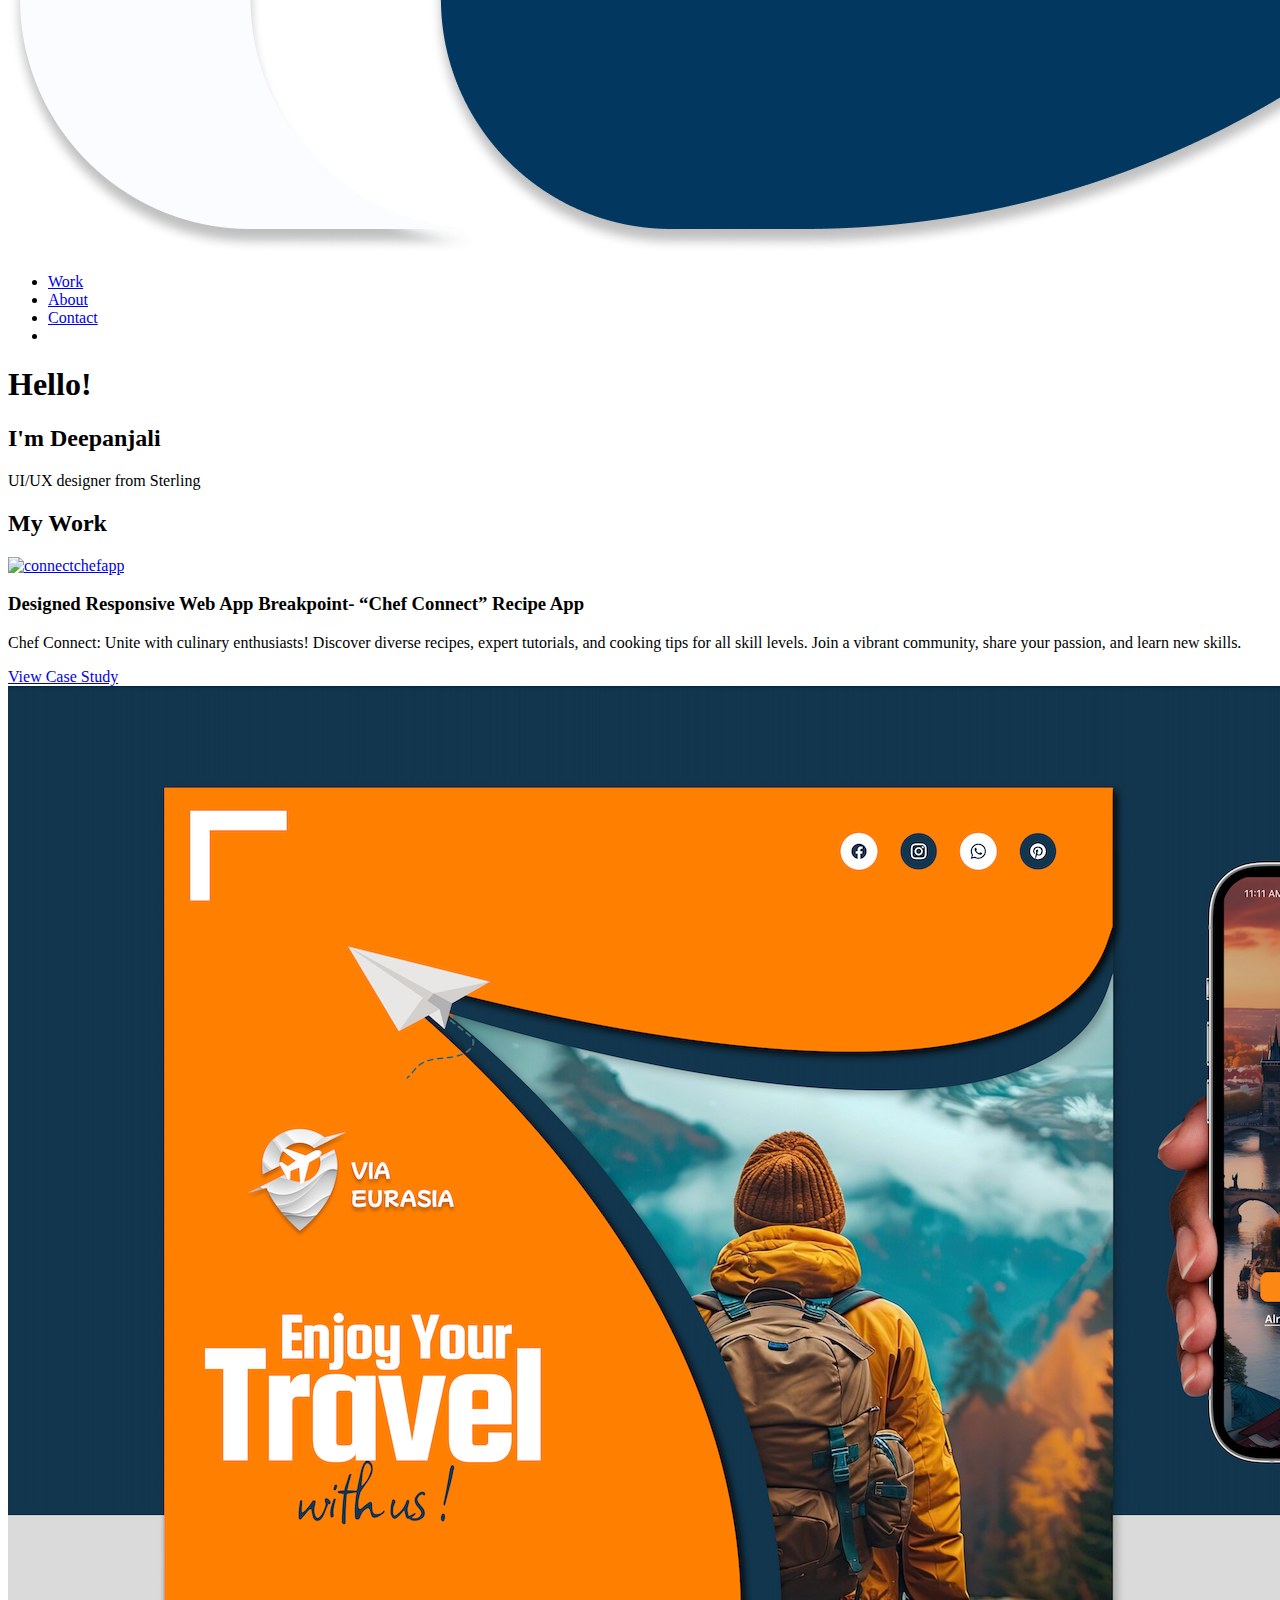
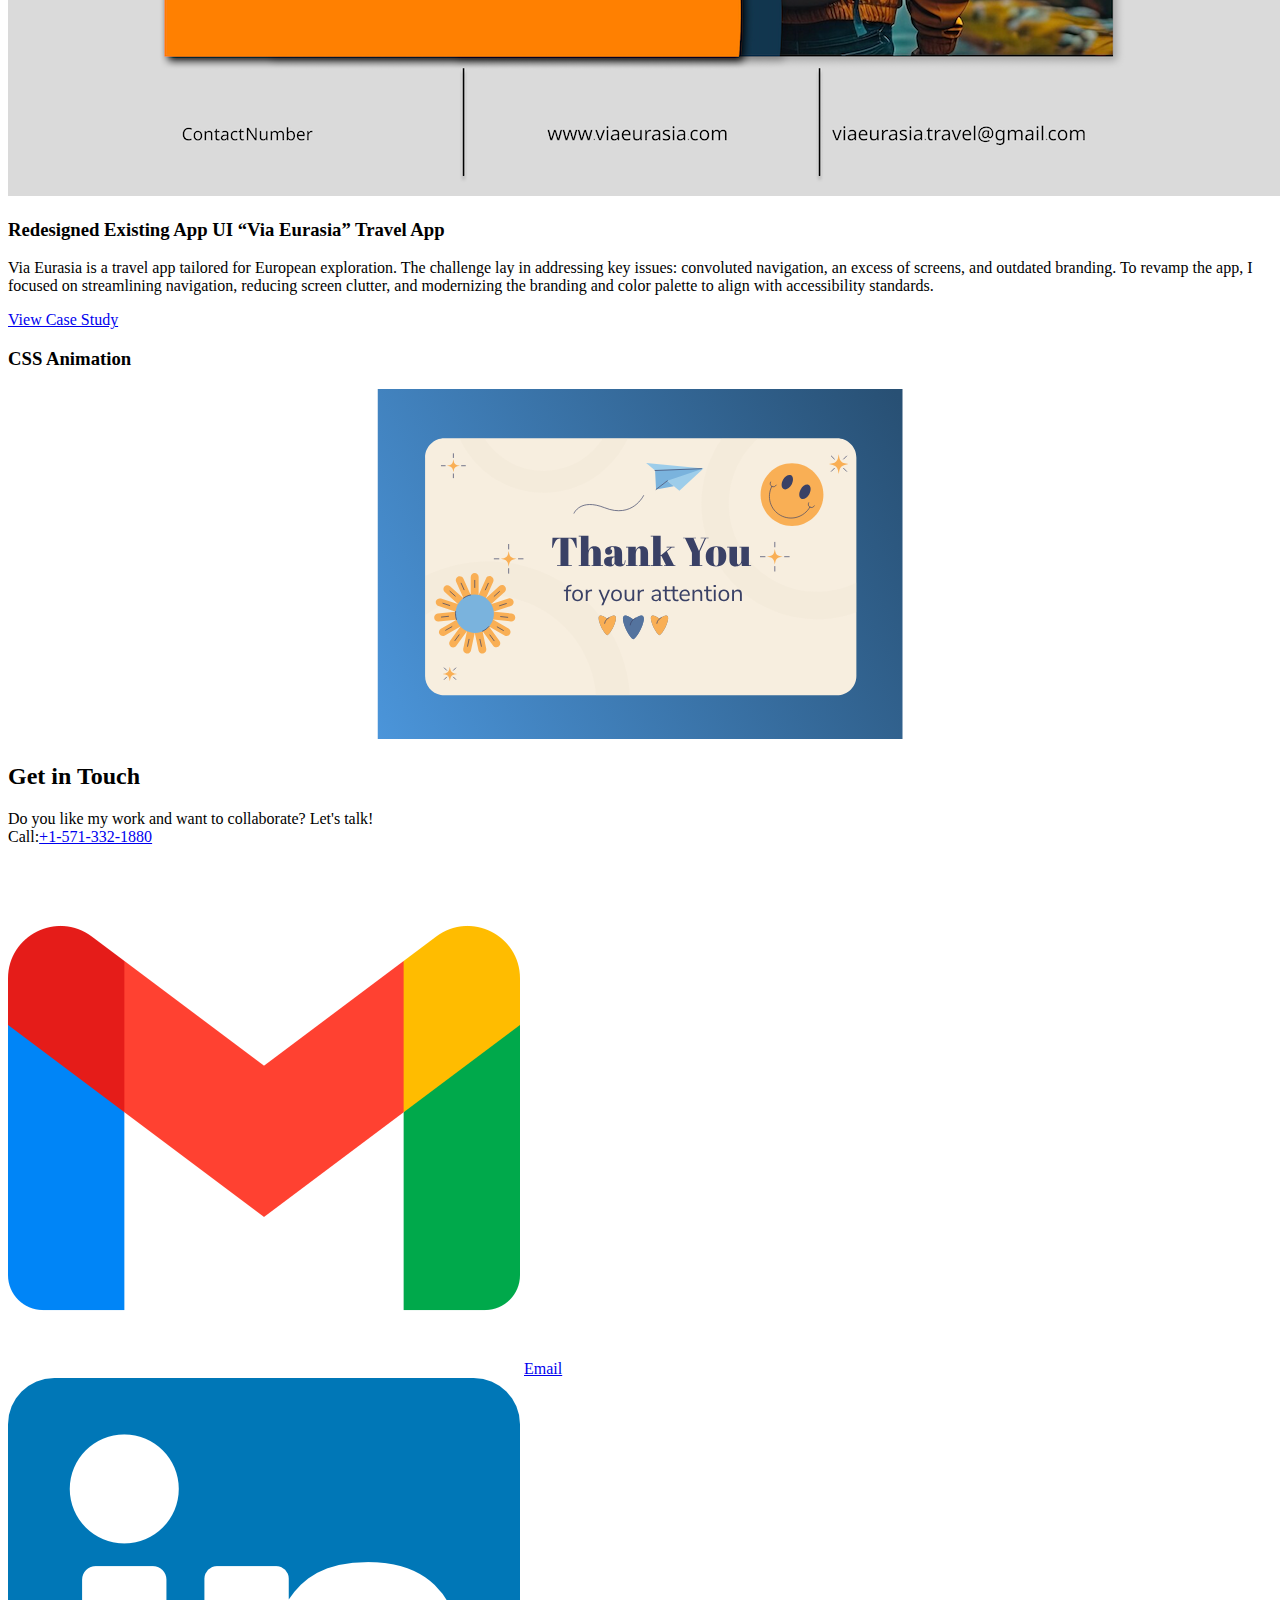
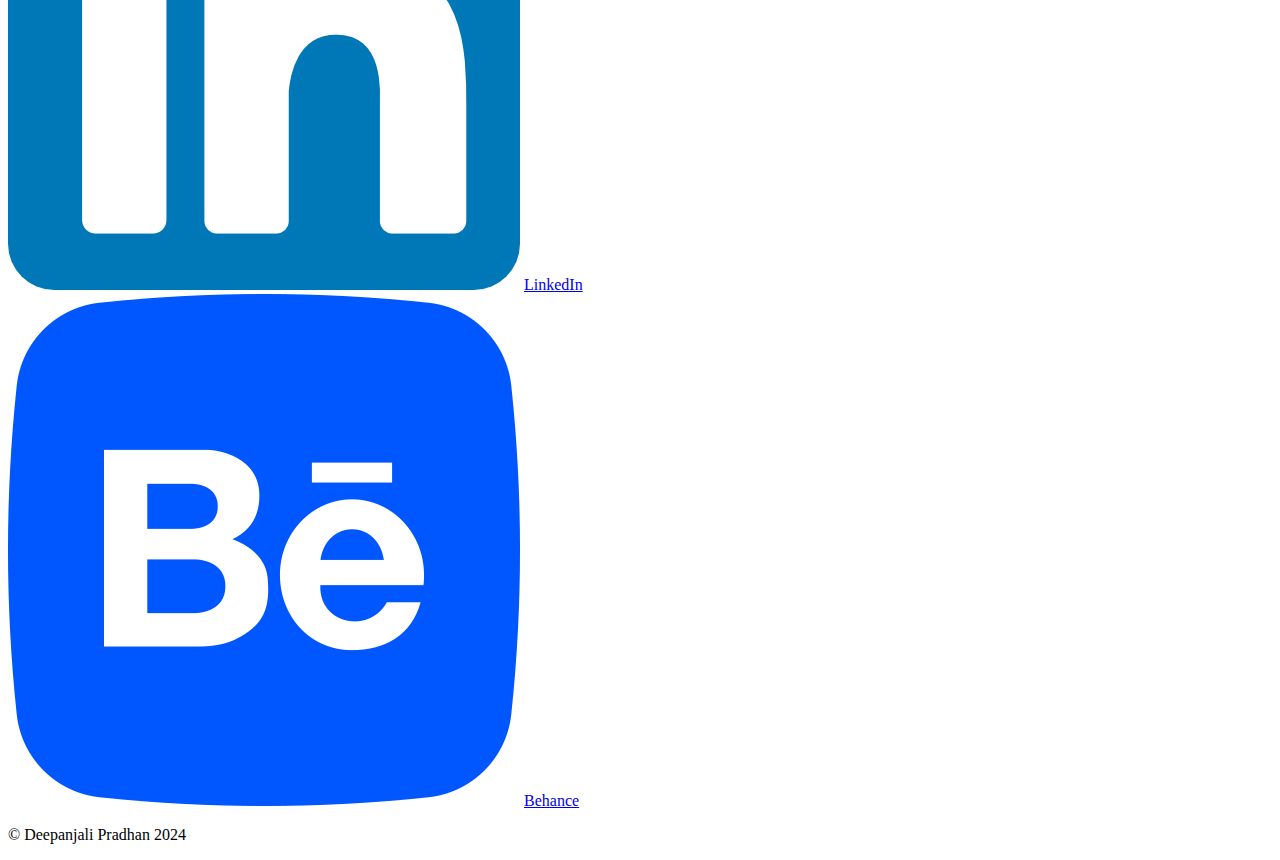
==== commit cd7abfa1: "updated a new logo" ====
--- a/index.html
+++ b/index.html
@@ -28,9 +28,8 @@
             <div class="navtoggle" id="myNavtoggle">
                 <img
                 class="logo"
-                src="images/dplogo.png"
+                src="images/logo.prof.png"
                 alt="Deepanjali Pradhan logo">
-               
             <nav>
                 <ul>
                     <li><a href="index.html" class="navlink">Work</a></li>
